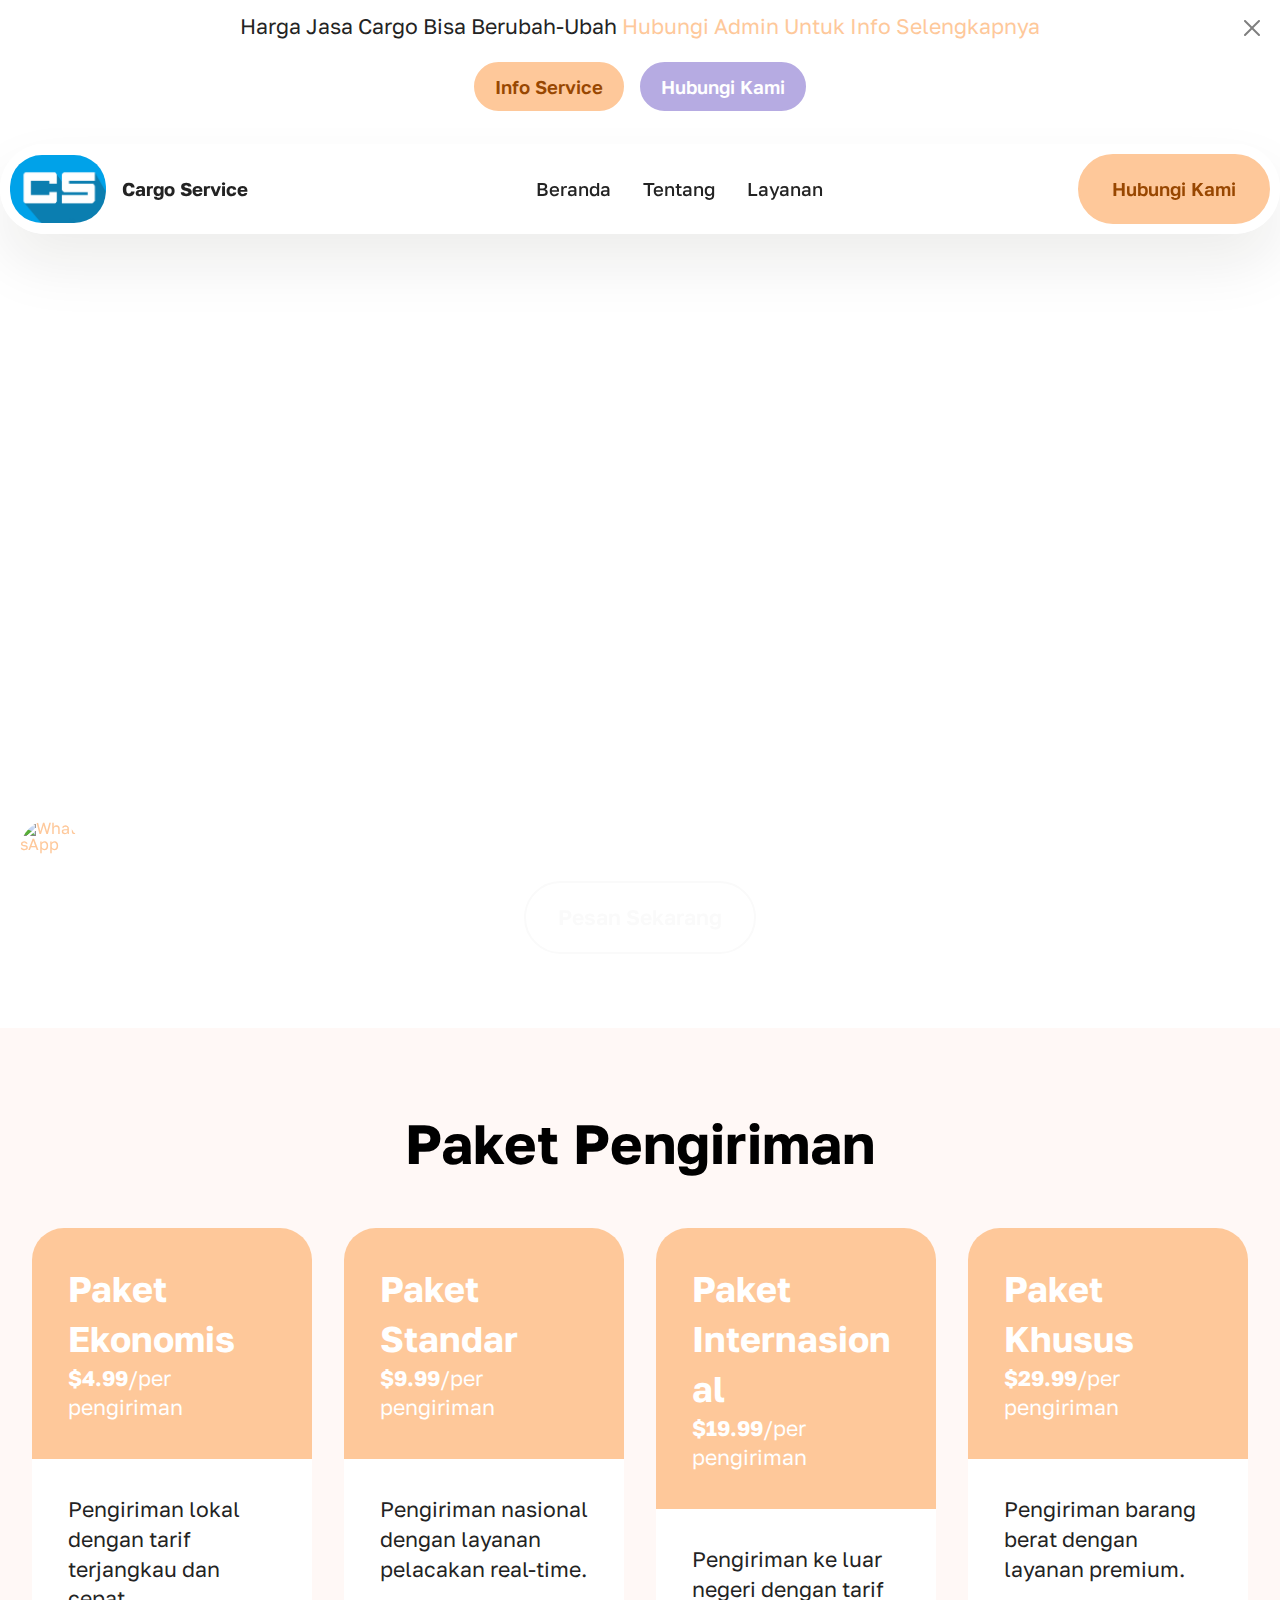
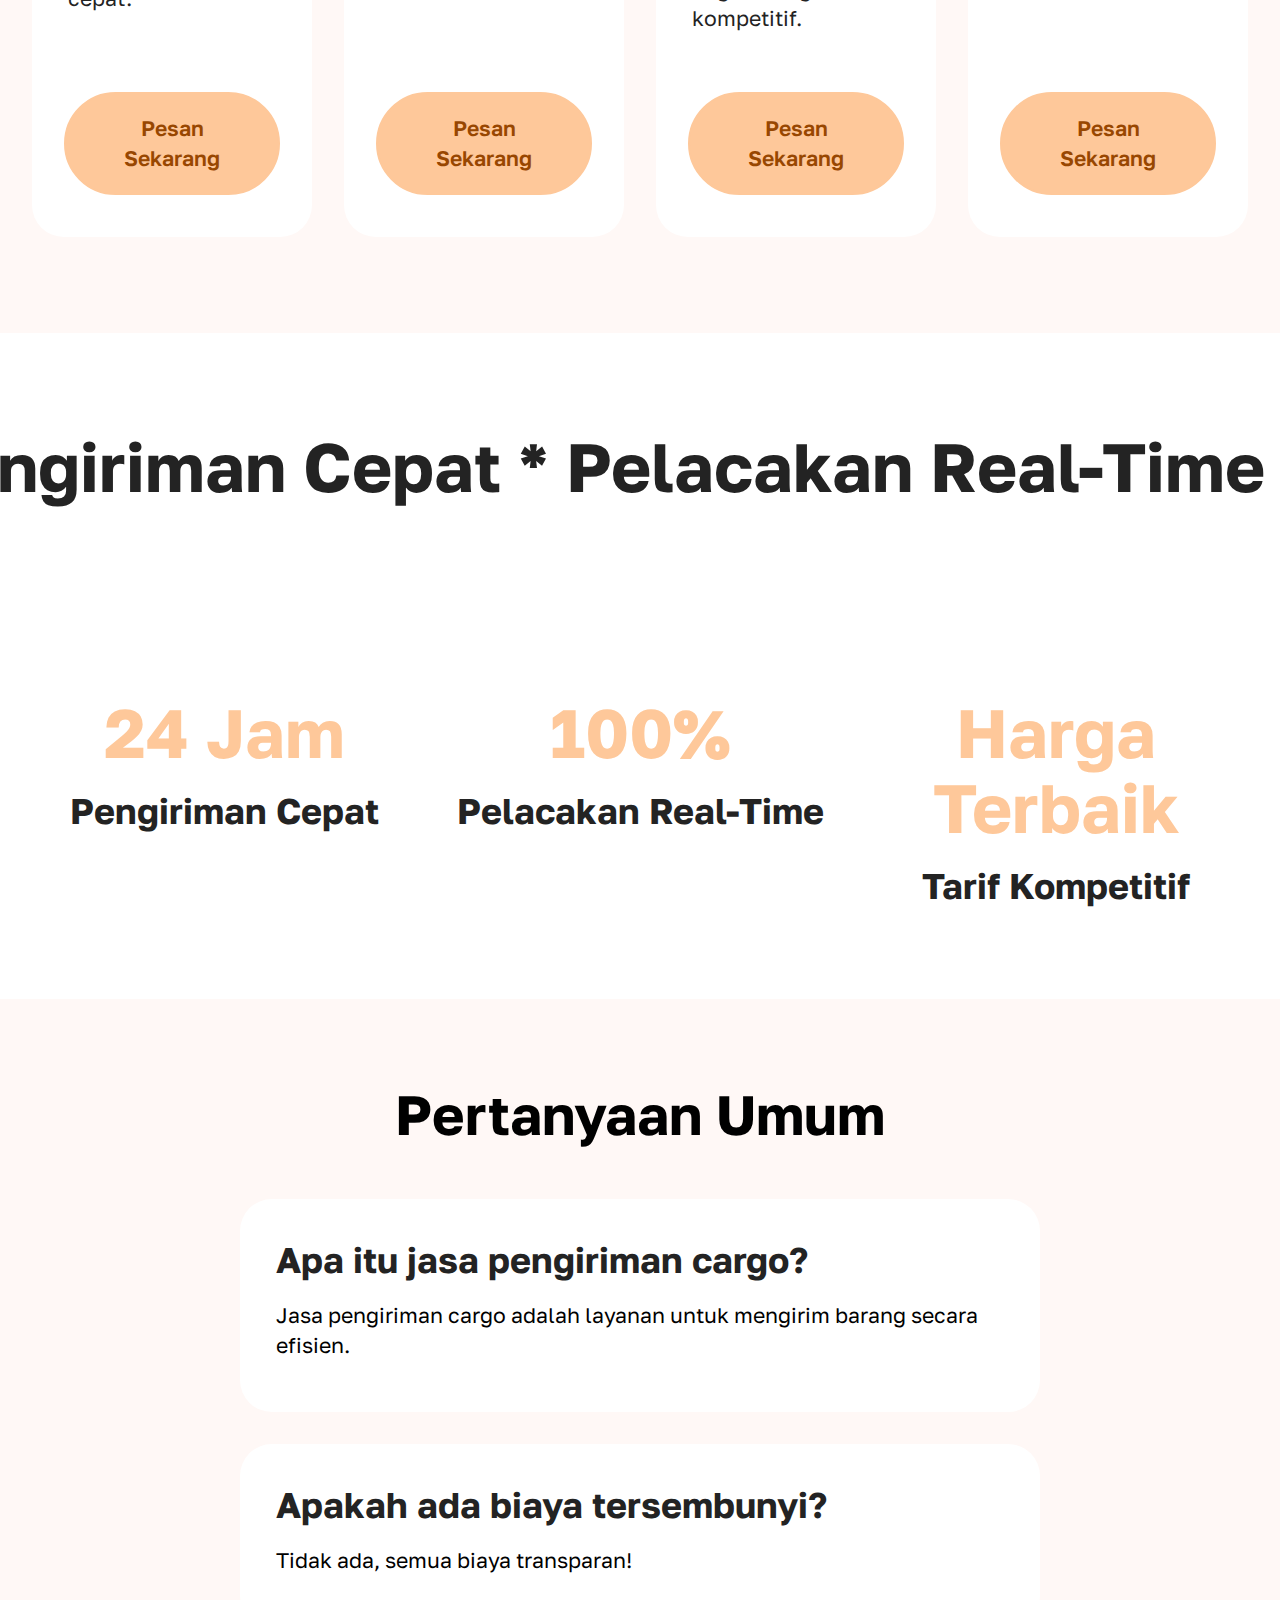
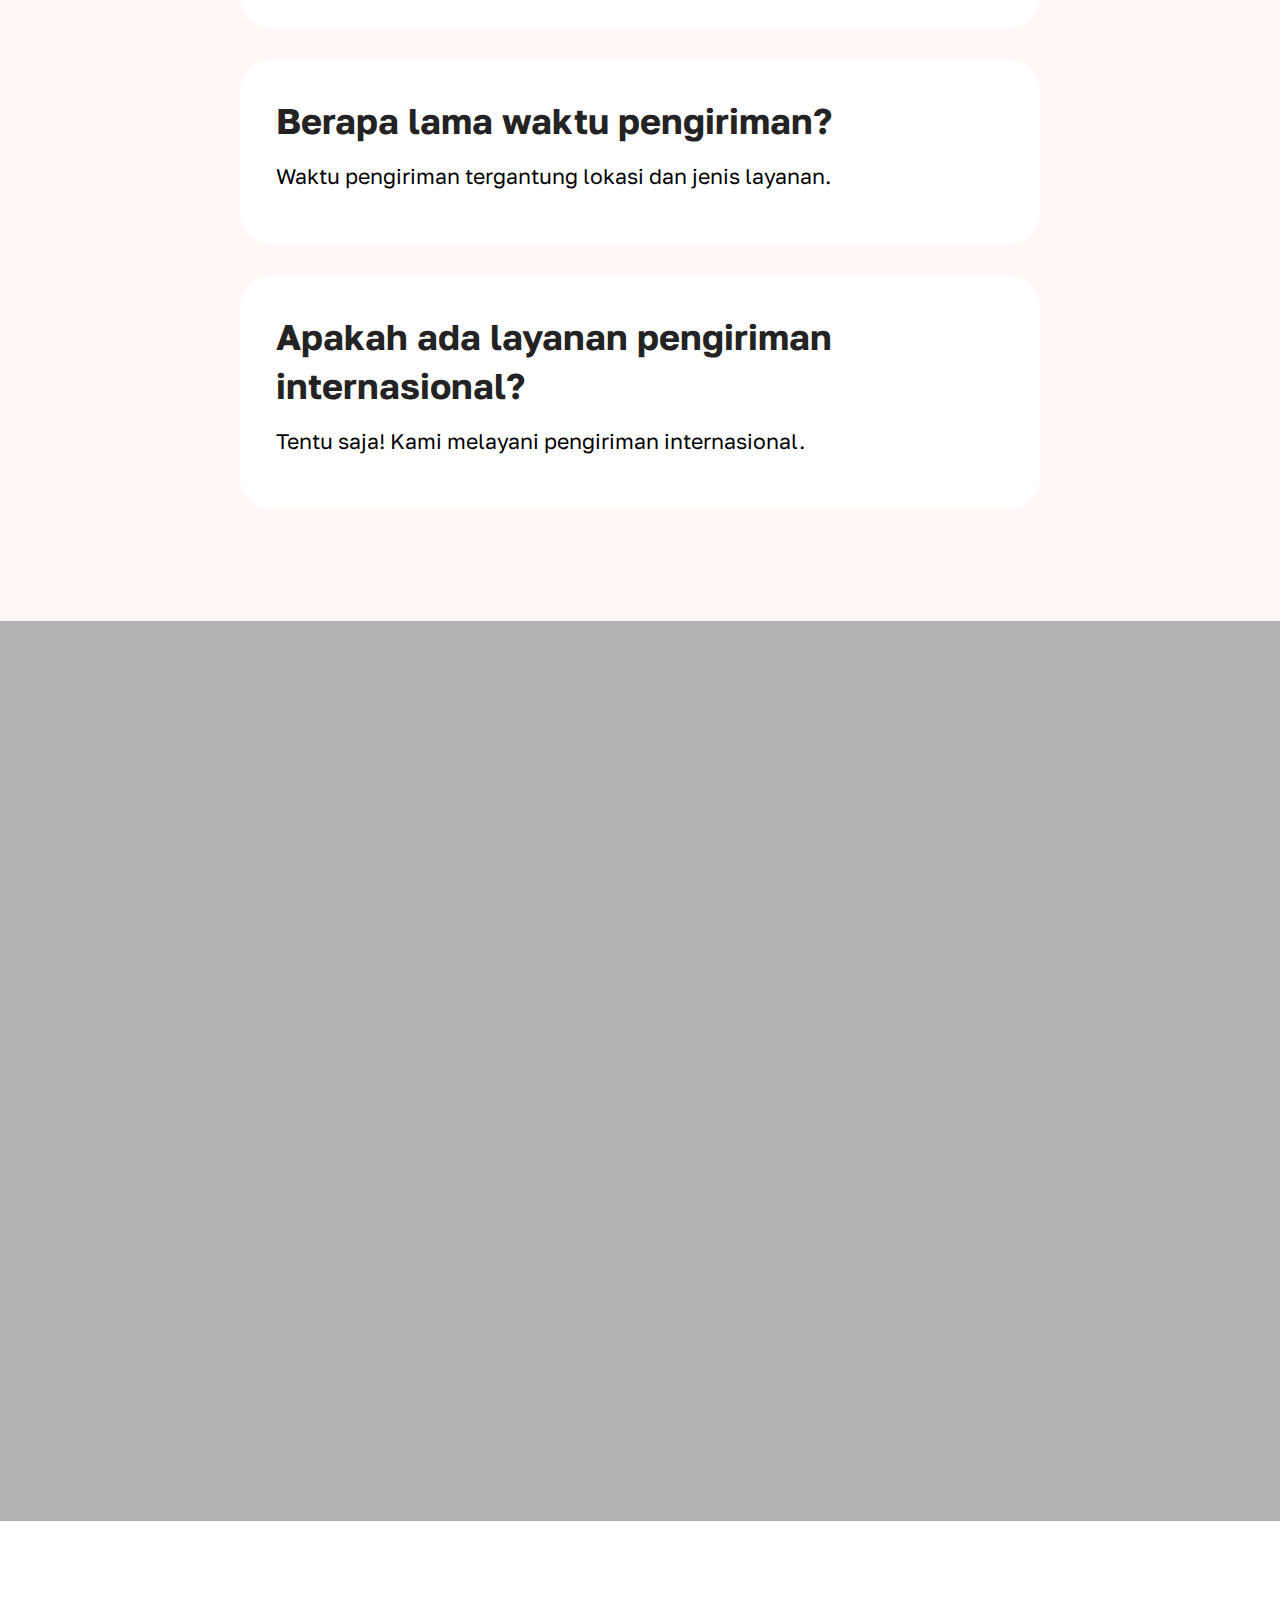
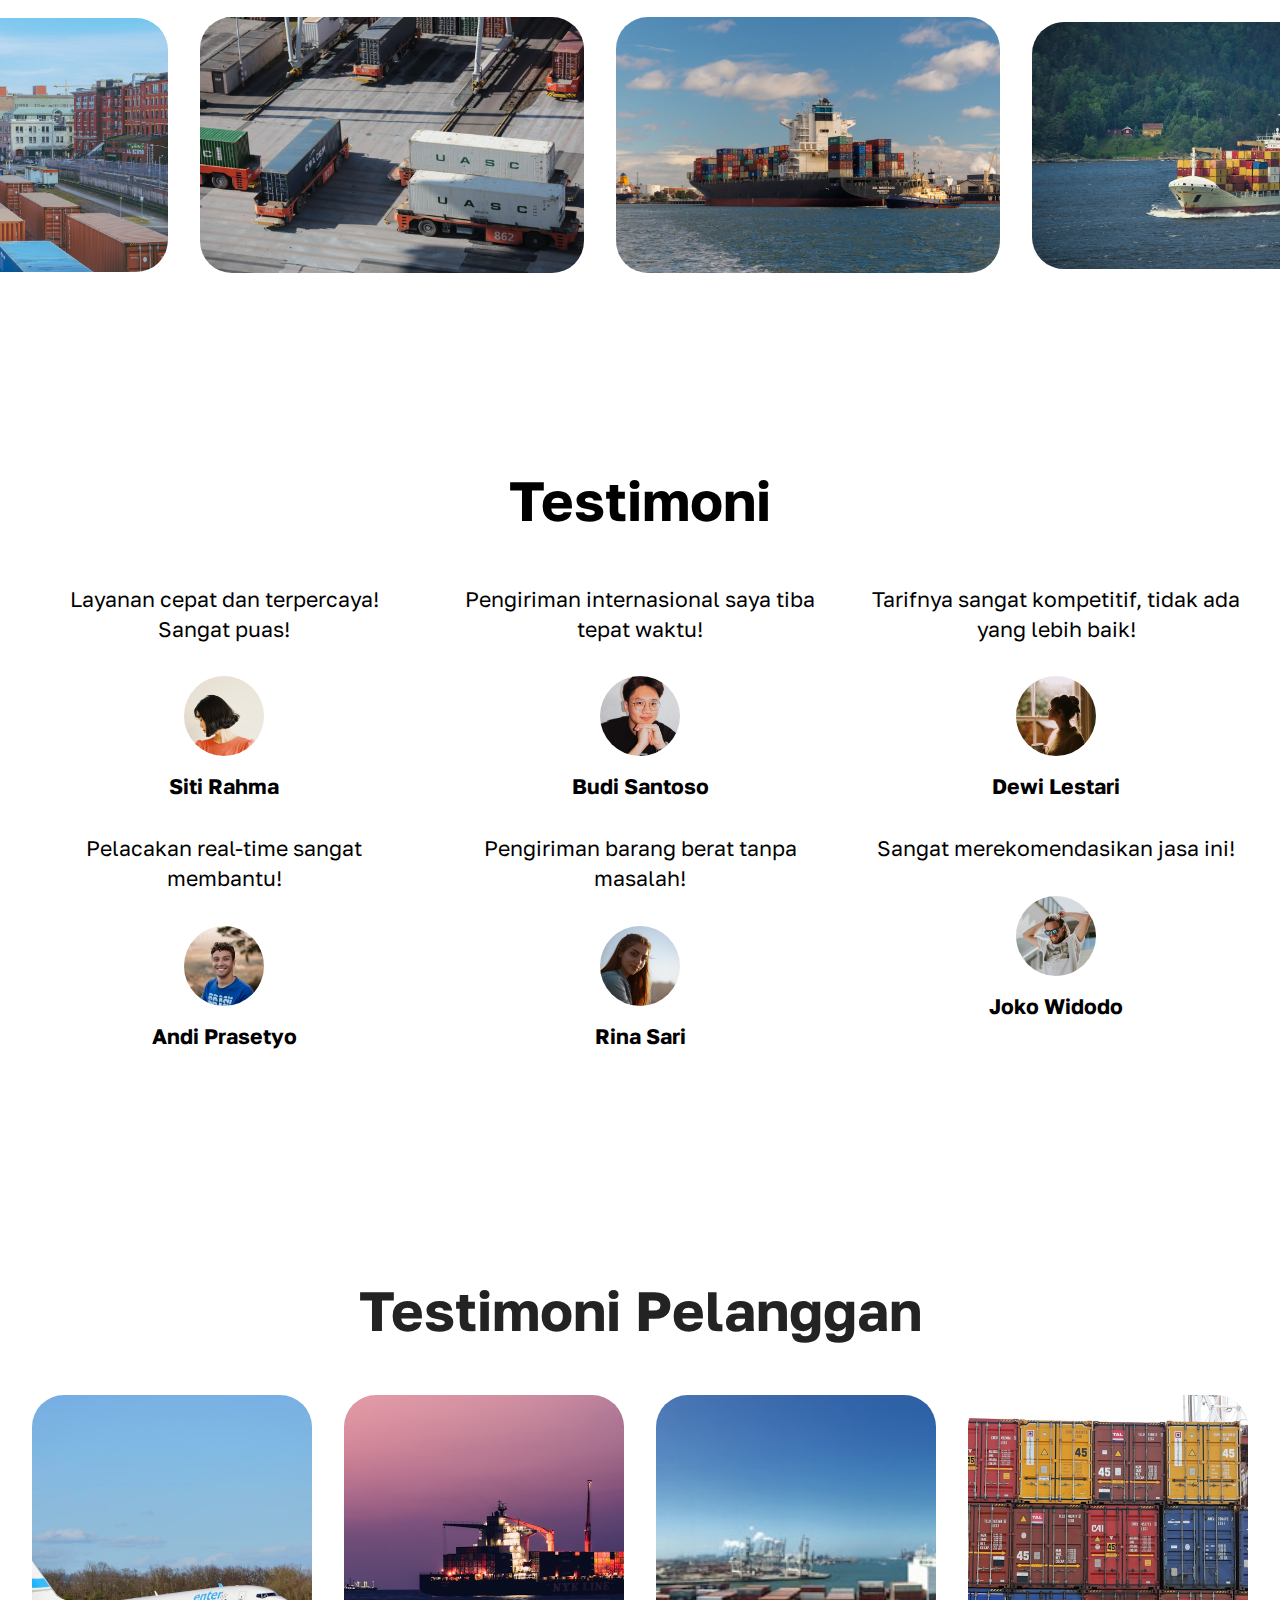
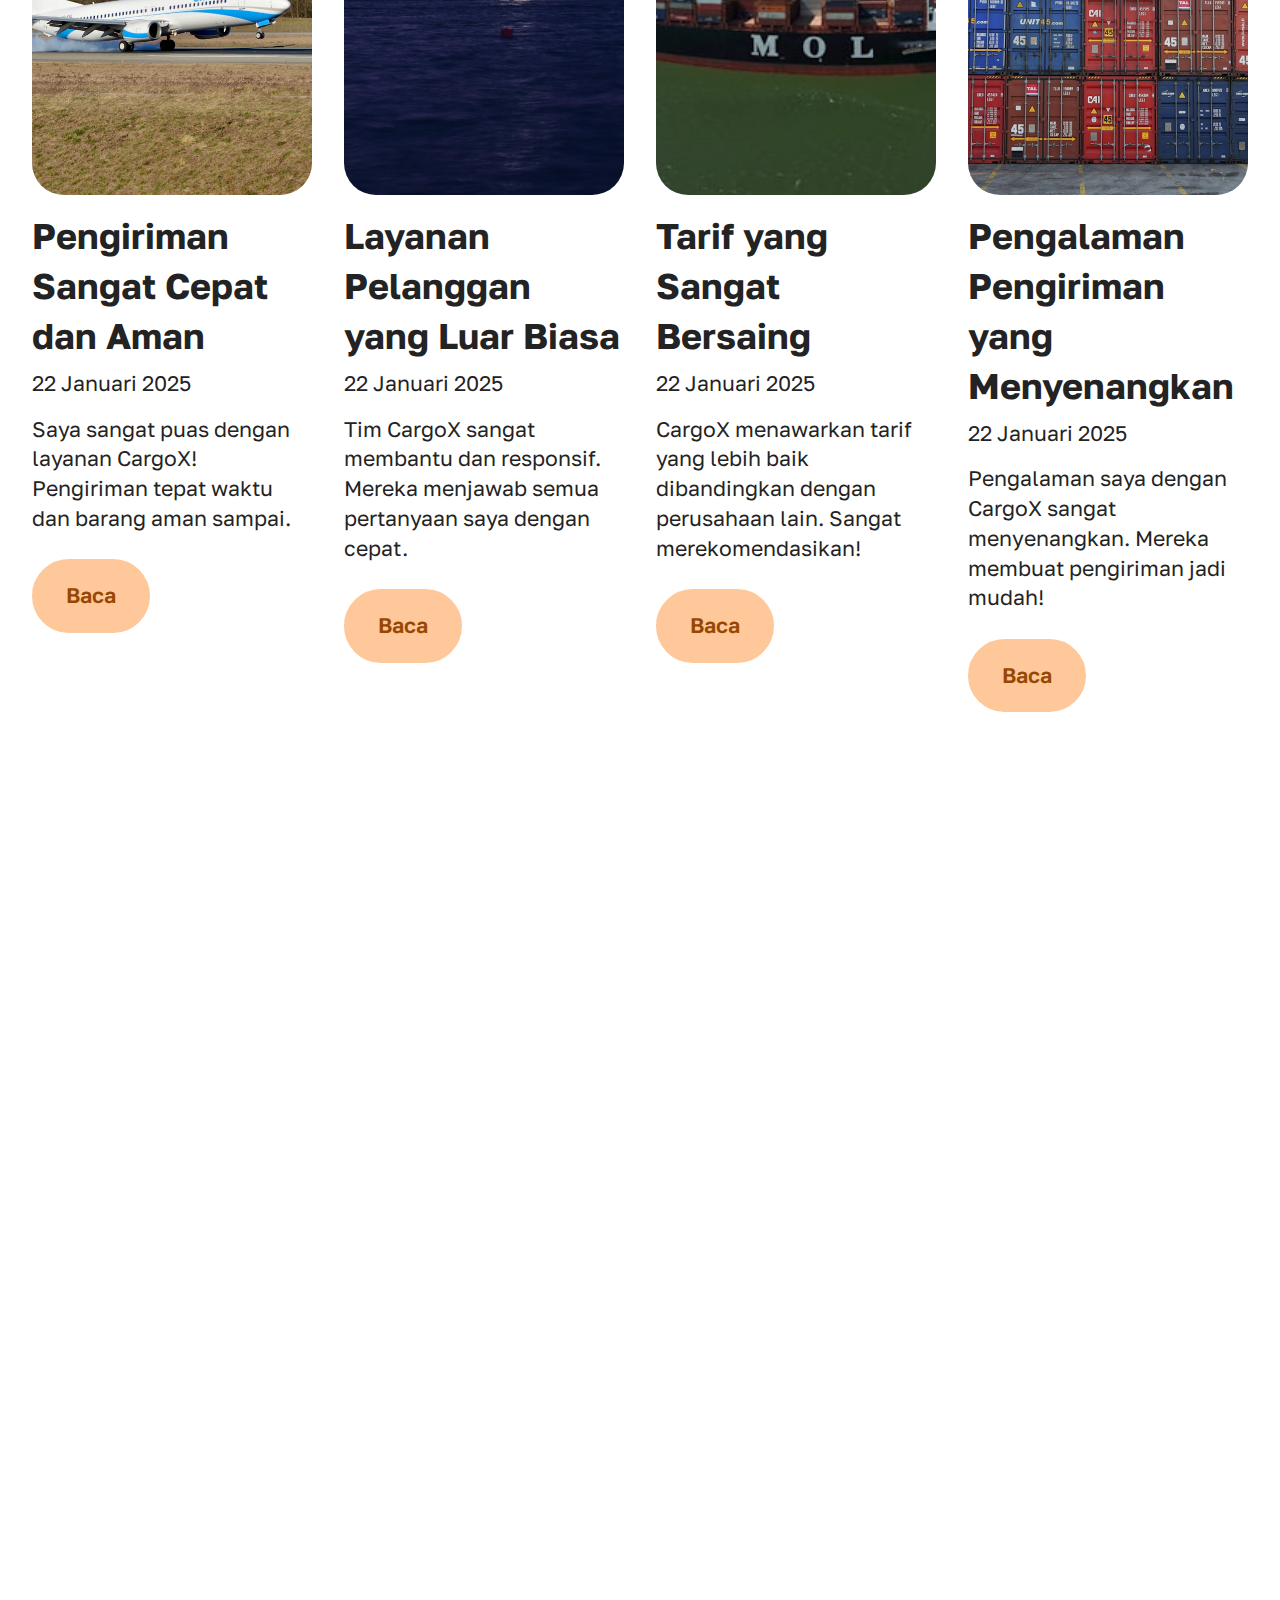
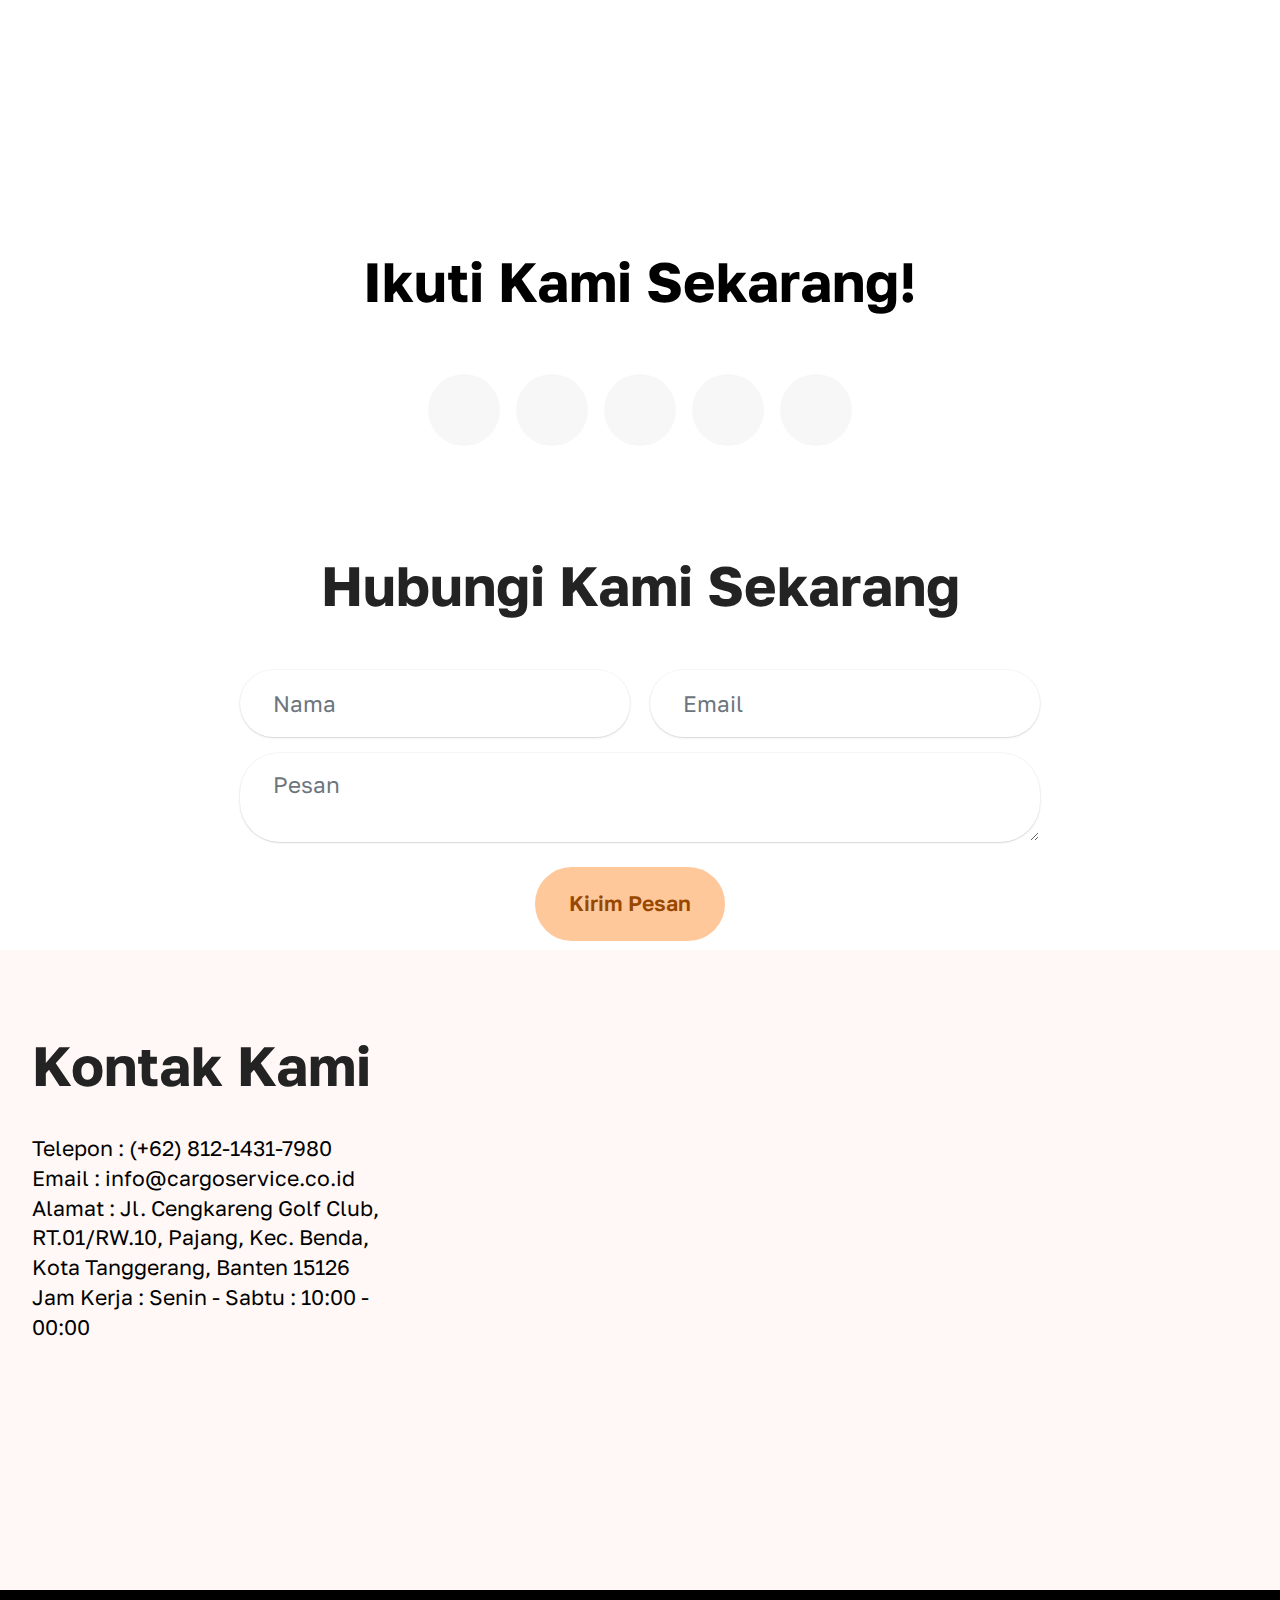
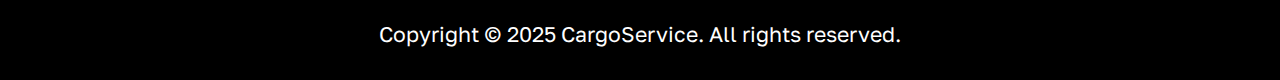
==== index.html @ cae27c3a "Update index.html" ====
<!DOCTYPE html>
<html >
<head>
  <!-- Meta Tags -->
<meta charset="UTF-8">
<meta name="viewport" content="width=device-width, initial-scale=1.0">
<meta name="title" content="Cargo Service - Layanan Kargo Terpercaya untuk Pengiriman Cepat dan Aman">
<meta name="description" content="Kami menyediakan layanan pengiriman kargo cepat, aman, dan terpercaya untuk kebutuhan bisnis dan personal Anda. Dengan jangkauan luas dan harga kompetitif, kami adalah solusi terbaik untuk logistik Anda. Hubungi kami sekarang!">
<meta name="keywords" content="layanan kargo, pengiriman barang, cargo service, jasa logistik, pengiriman cepat, cargo murah, cargo terpercaya">
<meta name="author" content="CargoXService">
<meta name="robots" content="index, follow">
<meta name="language" content="id">
<meta name="geo.region" content="ID">
<meta name="geo.placename" content="Indonesia">
<meta name="geo.position" content="-6.1751;106.8650">
<meta name="ICBM" content="-6.1751, 106.8650">

<!-- Open Graph Tags for Social Media -->
<meta property="og:type" content="website">
<meta property="og:title" content="Cargo Service - Layanan Kargo Terpercaya untuk Pengiriman Cepat dan Aman">
<meta property="og:description" content="Kami menyediakan layanan pengiriman kargo cepat, aman, dan terpercaya untuk kebutuhan bisnis dan personal Anda. Hubungi kami sekarang!">
<meta property="og:image" content="https://cargoservice.co.id/assets/images/photo-1554769944-3138b076c38a-h_m679vc5v.jpg">
<meta property="og:url" content="https://cargoservice.co.id">
<meta property="og:site_name" content="Cargo Service">

<!-- Twitter Card -->
<meta name="twitter:card" content="summary_large_image">
<meta name="twitter:title" content="Cargo Service - Layanan Kargo Terpercaya untuk Pengiriman Cepat dan Aman">
<meta name="twitter:description" content="Kami menyediakan layanan pengiriman kargo cepat, aman, dan terpercaya untuk kebutuhan bisnis dan personal Anda. Hubungi kami sekarang!">
<meta name="twitter:image" content="https://cargoservice.co.id/assets/images/photo-1554769944-3138b076c38a-h_m679vc5v.jpg">

<!-- Canonical URL -->
<link rel="canonical" href="https://cargoservice.co.id">

<!-- Favicon -->
<link rel="icon" href="https://cargoservice.co.id/assets/images/photo-1554769944-3138b076c38a-h_m679vc5v.jpg">
  <link rel="shortcut icon" href="assets/images/photo-1554769944-3138b076c38a-h_m679vc5v.jpg" type="image/x-icon">
  <link rel="stylesheet" href="assets/web/assets/mobirise-icons2/mobirise2.css">
  <link rel="stylesheet" href="assets/bootstrap/css/bootstrap.min.css">
  <link rel="stylesheet" href="assets/bootstrap/css/bootstrap-grid.min.css">
  <link rel="stylesheet" href="assets/bootstrap/css/bootstrap-reboot.min.css">
  <link rel="stylesheet" href="assets/parallax/jarallax.css">
  <link rel="stylesheet" href="assets/dropdown/css/style.css">
  <link rel="stylesheet" href="assets/smart-cart/minicart-theme.css">
  <link rel="stylesheet" href="https://r.mobirisesite.com/1122192/assets/socicon/css/styles.css">
  <link rel="stylesheet" href="assets/theme/css/style.css">
  <link rel="stylesheet" href="assets/recaptcha.css">
  <link rel="preload" href="https://fonts.googleapis.com/css2?family=Golos+Text:wght@400;700&display=swap&display=swap" as="style" onload="this.onload=null;this.rel='stylesheet'">
  <noscript><link rel="stylesheet" href="https://fonts.googleapis.com/css2?family=Golos+Text:wght@400;700&display=swap&display=swap"></noscript>
  <link rel="stylesheet" href="assets/css/mbr-additional.css" type="text/css">
<style>
    .whatsapp-icon {
        position: fixed;
        bottom: 20px; /* Jarak dari bawah */
        left: 20px; /* Jarak dari kiri */
        z-index: 1000; /* Agar ikon tetap di atas elemen lain */
        animation: fadeIn 0.5s ease-in-out; /* Efek muncul saat halaman dimuat */
    }

    .whatsapp-icon img {
        width: 60px; /* Ukuran ikon */
        height: 60px; /* Ukuran ikon */
        transition: transform 0.3s ease-in-out; /* Transisi untuk efek hover */
    }

    .whatsapp-icon img:hover {
        transform: scale(1.2); /* Membesar saat di-hover */
        animation: pulse 1s infinite; /* Efek berdenyut */
    }

    /* Efek muncul */
    @keyframes fadeIn {
        from {
            opacity: 0;
            transform: translateY(20px);
        }
        to {
            opacity: 1;
            transform: translateY(0);
        }
    }

    /* Efek berdenyut */
    @keyframes pulse {
        0% {
            transform: scale(1.2);
        }
        50% {
            transform: scale(1.3);
        }
        100% {
            transform: scale(1.2);
        }
    }
.navbar-fixed-top {
  top: auto;
}
#mobirisePromo.container-banner {
  height: 8rem;
  opacity: 1;
  -webkit-animation: 16s linear animationHeight;
  -moz-animation: 16s linear animationHeight;
    -o-animation: 16s linear animationHeight;
       animation: 16s linear animationHeight;
       transition: all  0.5s;
}
#mobirisePromo.container-banner.container-banner-closing {
  pointer-events: none;
  height: 0;
  opacity: 0;
  -webkit-animation: 0.5s linear animationClosing;
  -moz-animation:  0.5s linear animationClosing;
    -o-animation:  0.5s linear animationClosing;
       animation:  0.5s linear animationClosing;
}
#mobirisePromo .banner {
  min-height: 8rem;
  position:fixed;
  top: 0;
  left: 0;
  right: 0;
  background: #fff;
  padding: 10px;
  opacity:1;
  -webkit-animation: 16s linear animationBanner;
  -moz-animation: 16s linear animationBanner;
    -o-animation: 16s linear animationBanner;
       animation: 16s linear animationBanner;
  z-index: 1031;
  display: flex;
  flex-direction: column;
  justify-content: center;
}
#mobirisePromo .banner p {
  overflow: hidden;
  display: -webkit-box;
  -webkit-line-clamp: 4;
  -webkit-box-orient: vertical;
  animation: none;
  visibility: visible;
}
#mobirisePromo .buy-license {
  text-decoration: underline;
}
#mobirisePromo .banner .btn {
  margin: 0.3rem 0.5rem;
  animation: none;
  visibility: visible;
}
.navbar.opened {
    z-index: 1032;
}
@-webkit-keyframes animationBanner { 0% { opacity: 0; top: -8rem; } 94% { opacity: 0; top: -8rem; } 100% { opacity: 1; top: 0; } }
@-moz-keyframes animationBanner { 0% { opacity: 0; top: -8rem; } 94% { opacity: 0; top: -8rem; } 100% { opacity: 1; top: 0; } }
@-o-keyframes animationBanner { 0% { opacity: 0; top: -8rem; } 94% { opacity: 0; top: -8rem; } 100% { opacity: 1; top: 0; } }
   @keyframes animationBanner { 0% { opacity: 0; top: -8rem; } 94% { opacity: 0; top: -8rem; } 100% { opacity: 1; top: 0; } }
@-webkit-keyframes animationHeight { 0% { height: 0; } 94% { height: 0; } 100% { height: 8rem; } }
@-moz-keyframes animationHeight { 0% { height: 0; } 94% { height: 0; } 100% { height: 8rem; } }
@-o-keyframes animationHeight { 0% { height: 0; } 94% { height: 0; } 100% { height: 8rem; } }
   @keyframes animationHeight { 0% { height: 0; } 94% { height: 0; } 100% { height: 8rem; } }

@-webkit-keyframes animationClosing { 0% { height: 8rem; opacity: 1; } 30% { height: 8rem; opacity: 0.5;} 100% { height: 0; opacity: 0;} }
@-moz-keyframes animationClosing { 0% { height: 8rem; opacity: 1; } 30% { height: 8rem; opacity: 0.5;} 100% { height: 0; opacity: 0;} }
@-o-keyframes animationClosing { 0% { height: 8rem; opacity: 1; } 30% { height: 8rem; opacity: 0.5;} 100% { height: 0; opacity: 0;} }
@keyframes animationClosing { 0% { height: 8rem; opacity: 1; } 30% { height: 8rem; opacity: 0.5;} 100% { height: 0; opacity: 0;} }

@media(max-width: 767px) {
  #mobirisePromo.container-banner {
    height: 12rem;
  }
  #mobirisePromo .banner {
    min-height: 12rem;
  }
  @-webkit-keyframes animationBanner { 0% { opacity: 0; top: -12rem; } 94% { opacity: 0; top: -12rem; } 100% { opacity: 1; top: 0; } }
  @-moz-keyframes animationBanner { 0% { opacity: 0; top: -12rem; } 94% { opacity: 0; top: -12rem; } 100% { opacity: 1; top: 0; } }
  @-o-keyframes animationBanner { 0% { opacity: 0; top: -12rem; } 94% { opacity: 0; top: -12rem; } 100% { opacity: 1; top: 0; } }
    @keyframes animationBanner { 0% { opacity: 0; top: -12rem; } 94% { opacity: 0; top: -12rem; } 100% { opacity: 1; top: 0; } }
  @-webkit-keyframes animationHeight { 0% { height: 0; } 94% { height: 0; } 100% { height: 12rem; } }
  @-moz-keyframes animationHeight { 0% { height: 0; } 94% { height: 0; } 100% { height: 12rem; } }
  @-o-keyframes animationHeight { 0% { height: 0; } 94% { height: 0; } 100% { height: 12rem; } }
    @keyframes animationHeight { 0% { height: 0; } 94% { height: 0; } 100% { height: 12rem; } }

  @-webkit-keyframes animationClosing { 0% { height: 12rem; opacity: 1; } 30% { height: 12rem; opacity: 0.5;} 100% { height: 0; opacity: 0;} }
  @-moz-keyframes animationClosing { 0% { height: 12rem; opacity: 1; } 30% { height: 12rem; opacity: 0.5;} 100% { height: 0; opacity: 0;} }
  @-o-keyframes animationClosing { 0% { height: 12rem; opacity: 1; } 30% { height: 12rem; opacity: 0.5;} 100% { height: 0; opacity: 0;} }
  @keyframes animationClosing { 0% { height: 12rem; opacity: 1; } 30% { height: 12rem; opacity: 0.5;} 100% { height: 0; opacity: 0;} }
}
</style>
</head>
<body>
    <div class="container-banner" id="mobirisePromo">
  <div class="banner align-center">
    <button type="button" onclick="document.getElementById('mobirisePromo').classList.add('container-banner-closing')" class="btn-close" aria-label="Close" style="position: fixed;top: 16px;right: 16px;"></button>
    <p class="mbr-text mbr-fonts-style display-7">Harga Jasa Cargo Bisa Berubah-Ubah <a href="https://wa.me/6281214317980?text=Halo+Saya+Mau+Jasa+Cargonya.+Mohon+Minta+Info+Selengkapnya" class="">Hubungi Admin Untuk Info Selengkapnya</a></p>
    <div class="mbr-section-btn">
      <a class="btn btn-sm btn-primary display-4" href="https://wa.me/6281214317980?text=Halo+Saya+Mau+Jasa+Cargonya.+Mohon+Minta+Info+Selengkapnya">Info Service</a>
      <a class="btn btn-sm btn-secondary display-4" href="https://wa.me/6281214317980?text=Halo+Saya+Mau+Jasa+Cargonya.+Mohon+Minta+Info+Selengkapnya">Hubungi Kami</a>
    </div>
  </div>
</div>
  <!-- Ikon WhatsApp -->
<div class="whatsapp-icon">
    <a href="https://wa.me/6281214317980?text=Halo+Saya+Mau+Jasa+Cargonya.+Mohon+Minta+Info+Selengkapnya" target="_blank">
        <img src="https://upload.wikimedia.org/wikipedia/commons/6/6b/WhatsApp.svg" alt="WhatsApp">
    </a>
</div>
  <section data-bs-version="5.1" class="menu menu2 cid-uAzsrboOV0" once="menu" id="menu-5-uAzsrboOV0">
	
	<nav class="navbar navbar-dropdown navbar-fixed-top navbar-expand-lg">
		<div class="container">
			<div class="navbar-brand">
				<span class="navbar-logo">
					<a href="#">
						<img src="assets/images/photo-1554769944-3138b076c38a-h_m679vc5v.jpg" alt="" style="height: 4.3rem;">
					</a>
				</span>
				<span class="navbar-caption-wrap"><a class="navbar-caption text-black display-4" href="#">Cargo Service</a></span>
			</div>
			<button class="navbar-toggler" type="button" data-toggle="collapse" data-bs-toggle="collapse" data-target="#navbarSupportedContent" data-bs-target="#navbarSupportedContent" aria-controls="navbarNavAltMarkup" aria-expanded="false" aria-label="Toggle navigation">
				<div class="hamburger">
					<span></span>
					<span></span>
					<span></span>
					<span></span>
				</div>
			</button>
			<div class="collapse navbar-collapse" id="navbarSupportedContent">
				<ul class="navbar-nav nav-dropdown" data-app-modern-menu="true">
					<li class="nav-item">
						<a class="nav-link link text-black display-4" href="#">Beranda</a>
					</li>
					<li class="nav-item">
						<a class="nav-link link text-black display-4" href="#" aria-expanded="false">Tentang</a>
					</li>
					<li class="nav-item">
						<a class="nav-link link text-black display-4" href="#">Layanan</a>
					</li>
				</ul>
				
				<div class="navbar-buttons mbr-section-btn">
					<a class="btn btn-primary display-4" href="https://wa.me/6281214317980?text=Halo+Saya+Mau+Jasa+Cargonya.+Mohon+Minta+Info+Selengkapnya">Hubungi Kami</a>
				</div>
			</div>
		</div>
	</nav>
</section>

<section data-bs-version="5.1" class="header16 cid-uAzsrbqx14 mbr-fullscreen mbr-parallax-background" id="hero-17-uAzsrbqx14">
  
  <div class="container-fluid">
    <div class="row">
      <div class="content-wrap col-12 col-md-12">
        <h1 class="mbr-section-title mbr-fonts-style mbr-white mb-4 display-1">
          <strong>Cargo Service</strong></h1>
        
        <p class="mbr-fonts-style mbr-text mbr-white mb-4 display-7">Kami menghadirkan layanan pengiriman yang cepat, aman, dan terpercaya, memastikan barang Anda tiba tepat waktu dengan harga terbaik di seluruh wilayah lokal dan internasional.</p>
        <div class="mbr-section-btn">
          <a class="btn btn-white-outline display-7" href="https://wa.me/6281214317980?text=Halo+Saya+Mau+Jasa+Cargonya.+Mohon+Minta+Info+Selengkapnya">Pesan Sekarang</a>
        </div>
      </div>
    </div>
  </div>
</section>

<section data-bs-version="5.1" class="pricing1 cid-uAzsrbqNm2" id="pricing-cards-1-uAzsrbqNm2">
    
    <div class="container-fluid">
        <div class="row justify-content-center">
            <div class="col-12 content-head">
                <div class="mbr-section-head mb-5">
                    <h4 class="mbr-section-title mbr-fonts-style align-center mb-0 display-2">
                        <strong>Paket Pengiriman</strong>
                    </h4>
                    
                </div>
            </div>
        </div>
        <div class="row">
            <div class="item features-without-image col-12 col-md-6 col-lg-3 item-mb active">
                <div class="item-wrapper">
                    <div class="item-head">
                        <h5 class="item-title mbr-fonts-style mb-0 display-5">
                            <strong>Paket Ekonomis</strong>
                        </h5>
                        <h6 class="item-subtitle mbr-fonts-style mt-0 mb-0 display-7">
                            <strong>$4.99</strong>/per pengiriman
                        </h6>
                    </div>
                    <div class="item-content">
                        <p class="mbr-text mbr-fonts-style display-7">Pengiriman lokal dengan tarif terjangkau dan cepat.</p>
                    </div>
                    <div class="mbr-section-btn item-footer">
                        <a href="https://wa.me/6281214317980?text=Halo+Saya+Mau+Jasa+Cargonya.+Mohon+Minta+Info+Selengkapnya" class="btn item-btn btn-primary display-7">Pesan Sekarang</a>
                    </div>
                </div>
            </div>
            <div class="item features-without-image col-12 col-md-6 col-lg-3 item-mb">
                <div class="item-wrapper">
                    <div class="item-head">
                        <h5 class="item-title mbr-fonts-style mb-0 display-5">
                            <strong>Paket Standar</strong>
                        </h5>
                        <h6 class="item-subtitle mbr-fonts-style mt-0 mb-0 display-7">
                            <strong>$9.99</strong>/per pengiriman
                        </h6>
                    </div>
                    <div class="item-content">
                        <p class="mbr-text mbr-fonts-style display-7">Pengiriman nasional dengan layanan pelacakan real-time.</p>
                    </div>
                    <div class="mbr-section-btn item-footer">
                        <a href="https://wa.me/6281214317980?text=Halo+Saya+Mau+Jasa+Cargonya.+Mohon+Minta+Info+Selengkapnya" class="btn item-btn btn-primary display-7">Pesan Sekarang</a>
                    </div>
                </div>
            </div>

            <div class="item features-without-image col-12 col-md-6 col-lg-3 item-mb">
                <div class="item-wrapper">
                    <div class="item-head">
                        <h5 class="item-title mbr-fonts-style mb-0 display-5">
                            <strong>Paket Internasional</strong>
                        </h5>
                        <h6 class="item-subtitle mbr-fonts-style mt-0 mb-0 display-7">
                            <strong>$19.99</strong>/per pengiriman
                        </h6>
                    </div>
                    <div class="item-content">
                        <p class="mbr-text mbr-fonts-style display-7">Pengiriman ke luar negeri dengan tarif kompetitif.</p>
                    </div>
                    <div class="mbr-section-btn item-footer">
                        <a href="https://wa.me/6281214317980?text=Halo+Saya+Mau+Jasa+Cargonya.+Mohon+Minta+Info+Selengkapnya" class="btn item-btn btn-primary display-7">Pesan Sekarang</a>
                    </div>
                </div>
            </div>

            <div class="item features-without-image col-12 col-md-6 col-lg-3 item-mb">
                <div class="item-wrapper">
                    <div class="item-head">
                        <h5 class="item-title mbr-fonts-style mb-0 display-5">
                            <strong>Paket Khusus</strong>
                        </h5>
                        <h6 class="item-subtitle mbr-fonts-style mt-0 mb-0 display-7">
                            <strong>$29.99</strong>/per pengiriman
                        </h6>
                    </div>
                    <div class="item-content">
                        <p class="mbr-text mbr-fonts-style display-7">Pengiriman barang berat dengan layanan premium.</p>
                    </div>
                    <div class="mbr-section-btn item-footer">
                        <a href="https://wa.me/6281214317980?text=Halo+Saya+Mau+Jasa+Cargonya.+Mohon+Minta+Info+Selengkapnya" class="btn item-btn btn-primary display-7">Pesan Sekarang</a>
                    </div>
                </div>
            </div>
        </div>
    </div>
</section>

<section data-bs-version="5.1" class="gallery10 cid-uAzsrbrysL" id="features-61-uAzsrbrysL">

  <div class="container-fluid">

      <div class="loop-container">
        <div class="item display-1" data-linewords="Pengiriman Cepat * Pelacakan Real-Time * Tarif Kompetitif * Layanan Terpercaya * Dukungan 24/7 * Pengalaman Profesional *" data-direction="-1" data-speed="0.05">☁️ Best offers ☁️ Free delivery ☁️ Perfect design ☁️ Comfort ☁️ Support 24/7 ☁️ Vibes</div>

        <div class="item display-1" data-linewords="Pengiriman Cepat * Pelacakan Real-Time * Tarif Kompetitif * Layanan Terpercaya * Dukungan 24/7 * Pengalaman Profesional *" data-direction="-1" data-speed="0.05">☁️ Best offers ☁️ Free delivery ☁️ Perfect design ☁️ Comfort ☁️ Support 24/7 ☁️ Vibes</div>
      </div>
    
  </div>
</section>

<section data-bs-version="5.1" class="features023 cid-uAzsrbsasp" id="metrics-1-uAzsrbsasp">
    
    <div class="container">
        
        <div class="row content-row justify-content-center">
            <div class="item features-without-image col-12 col-md-6 col-lg-4 item-mb">
                <div class="item-wrapper">
                    <div class="title mb-2 mb-md-3">
                        <span class="num mbr-fonts-style display-1">
                            <strong>24 Jam</strong></span>
                    </div>
                    <h4 class="card-title mbr-fonts-style display-5">
                        <strong>Pengiriman Cepat</strong>
                    </h4>
                    
                </div>
            </div>
            <div class="item features-without-image col-12 col-md-6 col-lg-4 item-mb">
                <div class="item-wrapper">
                    <div class="title mb-2 mb-md-3">
                        <span class="num mbr-fonts-style display-1">
                            <strong>100%</strong></span>
                    </div>
                    <h4 class="card-title mbr-fonts-style display-5">
                        <strong>Pelacakan Real-Time</strong>
                    </h4>
                    
                </div>
            </div>
            <div class="item features-without-image col-12 col-md-6 col-lg-4 item-mb">
                <div class="item-wrapper">
                    <div class="title mb-2 mb-md-3">
                        <span class="num mbr-fonts-style display-1">
                            <strong>Harga Terbaik</strong></span>
                    </div>
                    <h4 class="card-title mbr-fonts-style display-5">
                        <strong>Tarif Kompetitif</strong>
                    </h4>
                    
                </div>
            </div>
        </div>
    </div>
</section>

<section data-bs-version="5.1" class="list05 cid-uAzsrbsggu" id="faq-3-uAzsrbsggu">
    
    <div class="container">
        <div class="col-12 mb-5 content-head">
            <h3 class="mbr-section-title mbr-fonts-style align-center mb-0 display-2">
                <strong>Pertanyaan Umum</strong>
            </h3>
            
        </div>
        <div class="row justify-content-center ">
            <div class="col-12 col-lg-8">
                <div class="item features-without-image col-12 active">
                    <div class="item-wrapper">
                        <h5 class="mbr-card-title mbr-fonts-style mt-0 mb-3 display-5">
                            <strong>Apa itu jasa pengiriman cargo?</strong></h5>
                        <p class="mbr-text mbr-fonts-style mt-0 mb-3 display-7">Jasa pengiriman cargo adalah layanan untuk mengirim barang secara efisien.</p>
                    </div>
                </div>
                
                <div class="item features-without-image col-12">
                    <div class="item-wrapper">
                        <h5 class="mbr-card-title mbr-fonts-style mt-0 mb-3 display-5">
                            <strong>Apakah ada biaya tersembunyi?</strong></h5>
                        <p class="mbr-text mbr-fonts-style mt-0 mb-3 display-7">Tidak ada, semua biaya transparan!</p>
                    </div>
                </div>
                <div class="item features-without-image col-12">
                  <div class="item-wrapper">
                      <h5 class="mbr-card-title mbr-fonts-style mt-0 mb-3 display-5">
                          <strong>Berapa lama waktu pengiriman?</strong></h5>
                      <p class="mbr-text mbr-fonts-style mt-0 mb-3 display-7">Waktu pengiriman tergantung lokasi dan jenis layanan.</p>
                  </div>
              </div>
              <div class="item features-without-image col-12">
                <div class="item-wrapper">
                    <h5 class="mbr-card-title mbr-fonts-style mt-0 mb-3 display-5">
                        <strong>Apakah ada layanan pengiriman internasional?</strong></h5>
                    <p class="mbr-text mbr-fonts-style mt-0 mb-3 display-7">Tentu saja! Kami melayani pengiriman internasional.</p>
                </div>
            </div>
            </div>
        </div>
    </div>
</section>

<section data-bs-version="5.1" class="header18 cid-uAzsrbsfve mbr-fullscreen" data-bg-video="https://www.youtube.com/embed/XCaMTttvlyg?autoplay=1&amp;loop=1&amp;playlist=XCaMTttvlyg&amp;t=20&amp;mute=1&amp;playsinline=1&amp;controls=0&amp;showinfo=0&amp;autohide=1&amp;allowfullscreen=true&amp;mode=transparent" id="video-5-uAzsrbsfve">

  <div class="mbr-overlay" style="opacity: 0.3; background-color: rgb(0, 0, 0);"></div>
  <div class="container-fluid">
    <div class="row">
    </div>
  </div>
</section>

<section data-bs-version="5.1" class="gallery07 cid-uAzsrbsYuG" id="gallery-14-uAzsrbsYuG">
  
  <div class="container-fluid gallery-wrapper">
    <div class="row justify-content-center">
      <div class="col-12 content-head">
        
      </div>
    </div>
    <div class="grid-container">
      <div class="grid-container-3 moving-left" style="transform: translate3d(-200px, 0px, 0px);">
        <div class="grid-item">
          <img src="assets/images/photo-1645402232449-d2c31c548b46.jpeg" alt="">
        </div>
        <div class="grid-item">
          <img src="assets/images/photo-1559297434-fae8a1916a79.jpeg" alt="">
        </div>
        <div class="grid-item">
          <img src="assets/images/photo-1617952739760-1dcae19a1d93.jpeg" alt="">
        </div>
        <div class="grid-item">
          <img src="assets/images/photo-1623486175858-81e03b95b677.jpeg" alt="">
        </div>
      </div>
    </div>
  </div>
</section>

<section data-bs-version="5.1" class="people05 cid-uAzsrbtFhQ" id="testimonials-5-uAzsrbtFhQ">
	
	<div class="container">
		<div class="row mb-5 justify-content-center">
			<div class="col-12 mb-0 content-head">
				<h3 class="mbr-section-title mbr-fonts-style align-center mb-0 display-2">
					<strong>Testimoni</strong>
				</h3>
				
			</div>
		</div>
		<div class="row">
			<div class="item features-without-image col-12 col-md-6 col-lg-4 active">
				<div class="item-wrapper">
					<div class="card-box align-left">
						<p class="card-text mbr-fonts-style display-7">Layanan cepat dan terpercaya! Sangat puas!</p>
						<div class="img-wrapper mt-4 mb-3">
							<img src="assets/images/photo-1525614686090-7a3108e3758e.jpeg" alt="" data-slide-to="0" data-bs-slide-to="0">
						</div>
						<h5 class="card-title mbr-fonts-style display-7">
							<strong>Siti Rahma</strong>
						</h5>
					</div>
				</div>
			</div>
			<div class="item features-without-image col-12 col-md-6 col-lg-4">
				<div class="item-wrapper">
					<div class="card-box align-left">
						<p class="card-text mbr-fonts-style display-7">Pengiriman internasional saya tiba tepat waktu!</p>
						<div class="img-wrapper mt-4 mb-3">
							<img src="assets/images/photo-1694026307715-0d3709e69adf.jpeg" data-slide-to="1" data-bs-slide-to="1" alt="">
						</div>
						<h5 class="card-title mbr-fonts-style display-7">
							<strong>Budi Santoso</strong>
						</h5>
					</div>
				</div>
			</div>
			<div class="item features-without-image col-12 col-md-6 col-lg-4">
				<div class="item-wrapper">
					<div class="card-box align-left">
						<p class="card-text mbr-fonts-style display-7">Tarifnya sangat kompetitif, tidak ada yang lebih baik!</p>
						<div class="img-wrapper mt-4 mb-3">
							<img src="assets/images/photo-1545386673-7723f55e5490.jpeg" data-slide-to="2" data-bs-slide-to="2" alt="">
						</div>
						<h5 class="card-title mbr-fonts-style display-7">
							<strong>Dewi Lestari</strong>
						</h5>
					</div>
				</div>
			</div>
			<div class="item features-without-image col-12 col-md-6 col-lg-4">
				<div class="item-wrapper">
					<div class="card-box align-left">
						<p class="card-text mbr-fonts-style display-7">Pelacakan real-time sangat membantu!</p>
						<div class="img-wrapper mt-4 mb-3">
							<img src="assets/images/photo-1536548665027-b96d34a005ae.jpeg" data-slide-to="4" data-bs-slide-to="4" alt="">
						</div>
						<h5 class="card-title mbr-fonts-style display-7">
							<strong>Andi Prasetyo</strong>
						</h5>
					</div>
				</div>
			</div>
			<div class="item features-without-image col-12 col-md-6 col-lg-4">
				<div class="item-wrapper">
					<div class="card-box align-left">
						<p class="card-text mbr-fonts-style display-7">Pengiriman barang berat tanpa masalah!</p>
						<div class="img-wrapper mt-4 mb-3">
							<img src="assets/images/photo-1681075401974-907cc62a4373.jpeg" data-slide-to="6" data-bs-slide-to="6" alt="">
						</div>
						<h5 class="card-title mbr-fonts-style display-7">
							<strong>Rina Sari</strong>
						</h5>
					</div>
				</div>
			</div>
			<div class="item features-without-image col-12 col-md-6 col-lg-4">
				<div class="item-wrapper">
					<div class="card-box align-left">
						<p class="card-text mbr-fonts-style display-7">Sangat merekomendasikan jasa ini!</p>
						<div class="img-wrapper mt-4 mb-3">
							<img src="assets/images/photo-1489980721706-f487dab89c24.jpeg" data-slide-to="7" data-bs-slide-to="7" alt="">
						</div>
						<h5 class="card-title mbr-fonts-style display-7">
							<strong>Joko Widodo</strong>
						</h5>
					</div>
				</div>
			</div>
		</div>
	</div>
</section>

<section data-bs-version="5.1" class="features03 cid-uAzsrbtfAF" id="news-1-uAzsrbtfAF">
  
  <div class="container-fluid">
    <div class="row justify-content-center mb-5">
      <div class="col-12 content-head">
        <div class="mbr-section-head">
          <h4 class="mbr-section-title mbr-fonts-style align-center mb-0 display-2">
            <strong>Testimoni Pelanggan</strong>
          </h4>
          
        </div>
      </div>
    </div>
    <div class="row">
      <div class="item features-image col-12 col-md-6 col-lg-3 active">
        <div class="item-wrapper">
          <div class="item-img mb-3">
            <img src="assets/images/photo-1645299023833-bcb35605fede.jpeg" alt="" title="">
          </div>
          <div class="item-content align-left">
            <h5 class="item-title mbr-fonts-style mt-0 mb-2 display-5">
              <strong>Pengiriman Sangat Cepat dan Aman</strong>
            </h5>
            <p class="mbr-text mbr-fonts-style mb-3 display-7">22 Januari 2025</p>
            <p class="mbr-text mbr-fonts-style mb-3 display-7">Saya sangat puas dengan layanan CargoX! Pengiriman tepat waktu dan barang aman sampai.</p>
            <div class="mbr-section-btn item-footer">
              <a href="" class="btn item-btn btn-primary display-7">Baca</a>
            </div>
          </div>
        </div>
      </div>
      <div class="item features-image col-12 col-md-6 col-lg-3">
        <div class="item-wrapper">
          <div class="item-img mb-3">
            <img src="assets/images/photo-1642084399774-7bae8ede2477.jpeg" alt="" title="" data-slide-to="1" data-bs-slide-to="1">
          </div>
          <div class="item-content align-left">
            <h5 class="item-title mbr-fonts-style mb-2 mt-0 display-5">
              <strong>Layanan Pelanggan yang Luar Biasa</strong>
            </h5>
            <p class="mbr-text mbr-fonts-style mb-3 display-7">22 Januari 2025</p>
            <p class="mbr-text mbr-fonts-style mb-3 display-7">Tim CargoX sangat membantu dan responsif. Mereka menjawab semua pertanyaan saya dengan cepat.</p>
            <div class="mbr-section-btn item-footer">
              <a href="" class="btn item-btn btn-primary display-7">Baca</a>
            </div>
          </div>
        </div>
      </div>
      <div class="item features-image col-12 col-md-6 col-lg-3">
        <div class="item-wrapper">
          <div class="item-img mb-3">
            <img src="assets/images/photo-1558617858-e39095b5eb46.jpeg" alt="" title="" data-slide-to="2" data-bs-slide-to="2">
          </div>
          <div class="item-content align-left">
            <h5 class="item-title mbr-fonts-style mb-2 mt-0 display-5">
              <strong>Tarif yang Sangat Bersaing</strong>
            </h5>
            <p class="mbr-text mbr-fonts-style mb-3 display-7">22 Januari 2025</p>
            <p class="mbr-text mbr-fonts-style mb-3 display-7">CargoX menawarkan tarif yang lebih baik dibandingkan dengan perusahaan lain. Sangat merekomendasikan!</p>
            <div class="mbr-section-btn item-footer">
              <a href="" class="btn item-btn btn-primary display-7">Baca</a>
            </div>
          </div>
        </div>
      </div>
      <div class="item features-image col-12 col-md-6 col-lg-3">
        <div class="item-wrapper">
          <div class="item-img mb-3">
            <img src="assets/images/photo-1579034963892-388c821d1d9f.jpeg" alt="" title="" data-slide-to="2" data-bs-slide-to="2">
          </div>
          <div class="item-content align-left">
            <h5 class="item-title mbr-fonts-style mb-2 mt-0 display-5">
              <strong>Pengalaman Pengiriman yang Menyenangkan</strong>
            </h5>
            <p class="mbr-text mbr-fonts-style mb-3 display-7">22 Januari 2025</p>
            <p class="mbr-text mbr-fonts-style mb-3 display-7">Pengalaman saya dengan CargoX sangat menyenangkan. Mereka membuat pengiriman jadi mudah!</p>
            <div class="mbr-section-btn item-footer">
              <a href="" class="btn item-btn btn-primary display-7">Baca</a>
            </div>
          </div>
        </div>
      </div>
    </div>
  </div>
</section>

<section data-bs-version="5.1" class="image02 cid-uAzsrbthz6 mbr-fullscreen mbr-parallax-background" id="image-13-uAzsrbthz6">
    
    <div class="container">
        <div class="row"></div>
    </div>
</section>

<section data-bs-version="5.1" class="social05 cid-uAzsrbtDna" id="follow-us-2-uAzsrbtDna">

    <div class="container">
        <div class="row">
            <h3 class="mbr-section-title align-center mb-5 mbr-fonts-style display-2">
                <strong>Ikuti Kami Sekarang!</strong>
            </h3>
            <div class="col-12">
                <div class="social-row">
                    <div class="soc-item">
                        <a href="#" target="_blank">
                            <span class="mbr-iconfont socicon socicon-facebook"></span>
                        </a>
                    </div>
                    <div class="soc-item"><a href="#" target="_blank">
                            <span class="mbr-iconfont socicon-twitter socicon"></span>
                        </a>
                    </div>
                    <div class="soc-item">
                        <a href="#" target="_blank">
                            <span class="mbr-iconfont socicon-instagram socicon"></span>
                        </a>
                    </div>
                    <div class="soc-item">
                        <a href="#" target="_blank">
                            <span class="mbr-iconfont socicon socicon-linkedin"></span>
                        </a>
                    </div>
                    <div class="soc-item">
                        <a href="#" target="_blank">
                            <span class="mbr-iconfont socicon socicon-twitch"></span>
                        </a>
                    </div>
                </div>
            </div>
        </div>
    </div>
</section>

<section data-bs-version="5.1" class="form5 cid-uAzsrbtjs?rnd=17375148647298" id="contact-form-2-uAzsrbtjs?rnd=17375148647298">
    
    <div class="container">
        <div class="row justify-content-center">
            <div class="col-12 content-head">
                <div class="mbr-section-head mb-5">
                    <h3 class="mbr-section-title mbr-fonts-style align-center mb-0 display-2"><strong>Hubungi Kami Sekarang</strong>
                    </h3>
                    
                </div>
            </div>
        </div>
        <div class="row justify-content-center">
            <div class="col-lg-8 mx-auto mbr-form" data-form-type="formoid">
                <form action="https://mobirise.eu/" method="POST" class="mbr-form form-with-styler" data-form-title="Form Name"><input type="hidden" name="email" data-form-email="true" value="djBIOHpnVhycg2zNIs6HjZrnwoc3qIrGvS58GB0Fz7i6rxIvxYwQ1pIBZ503umNgl5ei+eQfosG2c/xV9ZkPfvpOltSYo99tp6ojq+l1rfdisZr83GYJdpwPib8HUKuk">
                    <div class="row">
                        <div hidden="hidden" data-form-alert="" class="alert alert-success col-12">Thanks for filling out the form!</div>
                        <div hidden="hidden" data-form-alert-danger="" class="alert alert-danger col-12">
                            Oops...! some problem!
                        </div>
                    </div>
                    <div class="dragArea row">
                        <div class="col-md col-sm-12 form-group mb-3" data-for="name">
                            <input type="text" name="name" placeholder="Nama" data-form-field="name" class="form-control" value="" id="name-contact-form-2-uAzsrbtjs?rnd=17375148647298">
                        </div>
                        <div class="col-md col-sm-12 form-group mb-3" data-for="email">
                            <input type="email" name="email" placeholder="Email" data-form-field="email" class="form-control" value="" id="email-contact-form-2-uAzsrbtjs?rnd=17375148647298">
                        </div>
                        <div class="col-12 form-group mb-3" data-for="textarea">
                            <textarea name="textarea" placeholder="Pesan" data-form-field="textarea" class="form-control" id="textarea-contact-form-2-uAzsrbtjs?rnd=17375148647298"></textarea>
                        </div>
                        <div class="col-lg-12 col-md-12 col-sm-12 align-center mbr-section-btn">
                            <button type="submit" class="btn btn-primary display-7">Kirim Pesan</button>
                        </div>
                    </div>
                </form>
            </div>
        </div>
    </div>
</section>

<section data-bs-version="5.1" class="contacts03 cid-uAzsrbt5wa" id="contacts-11-uAzsrbt5wa">
  
  <div class="container">
    <div class="row justify-content-center">
      <div class="col-lg-4">
        <div class="col-12 col-md-12">
          <h5 class="mbr-section-title mbr-fonts-style mt-0 mb-4 display-2">
            <strong>Kontak Kami</strong>
          </h5>
          <p class="mbr-section-subtitle mbr-fonts-style mt-0 mb-4 display-7">
            Telepon : (+62) 812-1431-7980
            <br>Email : info@cargoservice.co.id<br>Alamat : Jl. Cengkareng Golf Club, RT.01/RW.10, Pajang, Kec. Benda, Kota Tanggerang, Banten 15126
            <br>Jam Kerja : Senin - Sabtu : 10:00 - 00:00
          </p> 
        </div>
      </div>
        <div class="col-lg-8 side-features">
        <div class="google-map"><iframe frameborder="0" style="border:0" src="https://www.google.com/maps/embed?pb=!1m14!1m8!1m3!1d6045.3003145248895!2d-73.9884657!3d40.7477229!3m2!1i1024!2i768!4f13.1!3m3!1m2!1s0x89c259a9ac1f1b85%3A0x7e33d1c0e7af3be4!2zMzUwIDV0aCBBdmUsIE5ldyBZb3JrLCBOWSAxMDExOCwg0KHQqNCQ!5e0!3m2!1sru!2sru!4v1689597362021!5m2!1sen!2sen" allowfullscreen=""></iframe></div>
      </div>
    </div>
  </div>
</section>

<section data-bs-version="5.1" class="footer4 cid-uAzsrbuuVe" once="footers" id="footer-4-uAzsrbuuVe">

    <div class="container">
        <div class="media-container-row align-center mbr-white">
            <div class="col-12">
                <p class="mbr-text mb-0 mbr-fonts-style display-7">Copyright © 2025 CargoService. All rights reserved.</p>
            </div>
        </div>
    </div>
</section>
  <script src="assets/web/assets/jquery/jquery.min.js"></script>
  <script src="assets/bootstrap/js/bootstrap.bundle.min.js"></script>
  <script src="assets/parallax/jarallax.js"></script>
  <script src="assets/smoothscroll/smooth-scroll.js"></script>
  <script src="assets/ytplayer/index.js"></script>
  <script src="assets/dropdown/js/navbar-dropdown.js"></script>
  <script src="assets/smart-cart/minicart.js"></script>
  <script src="assets/smart-cart/minicart-customizer.js"></script>
  <script src="assets/vimeoplayer/player.js"></script>
  <script src="assets/scrollgallery/scroll-gallery.js"></script>
  <script src="assets/theme/js/script.js"></script>
  <script src="assets/formoid.min.js"></script>
</body>
</html>
---- assets/web/assets/mobirise-icons2/mobirise2.css ----
@font-face {
  font-family: 'Moririse2';
  font-display: swap;
  src:  url('mobirise2.eot?f2bix4');
  src:  url('mobirise2.eot?f2bix4#iefix') format('embedded-opentype'),
    url('mobirise2.ttf?f2bix4') format('truetype'),
    url('mobirise2.woff?f2bix4') format('woff'),
    url('mobirise2.svg?f2bix4#mobirise2') format('svg');
  font-weight: normal;
  font-style: normal;
}

[class^="mobi-"], [class*=" mobi-"] {
  /* use !important to prevent issues with browser extensions that change fonts */
  font-family: 'Moririse2' !important;
  speak: none;
  font-style: normal;
  font-weight: normal;
  font-variant: normal;
  text-transform: none;
  line-height: 1;

  /* Better Font Rendering =========== */
  -webkit-font-smoothing: antialiased;
  -moz-osx-font-smoothing: grayscale;
}

.mobi-mbri-add-submenu:before {
  content: "\e900";
}
.mobi-mbri-alert:before {
  content: "\e901";
}
.mobi-mbri-align-center:before {
  content: "\e902";
}
.mobi-mbri-align-justify:before {
  content: "\e903";
}
.mobi-mbri-align-left:before {
  content: "\e904";
}
.mobi-mbri-align-right:before {
  content: "\e905";
}
.mobi-mbri-android:before {
  content: "\e906";
}
.mobi-mbri-apple:before {
  content: "\e907";
}
.mobi-mbri-arrow-down:before {
  content: "\e908";
}
.mobi-mbri-arrow-next:before {
  content: "\e909";
}
.mobi-mbri-arrow-prev:before {
  content: "\e90a";
}
.mobi-mbri-arrow-up:before {
  content: "\e90b";
}
.mobi-mbri-bold:before {
  content: "\e90c";
}
.mobi-mbri-bookmark:before {
  content: "\e90d";
}
.mobi-mbri-bootstrap:before {
  content: "\e90e";
}
.mobi-mbri-briefcase:before {
  content: "\e90f";
}
.mobi-mbri-browse:before {
  content: "\e910";
}
.mobi-mbri-bulleted-list:before {
  content: "\e911";
}
.mobi-mbri-calendar:before {
  content: "\e912";
}
.mobi-mbri-camera:before {
  content: "\e913";
}
.mobi-mbri-cart-add:before {
  content: "\e914";
}
.mobi-mbri-cart-full:before {
  content: "\e915";
}
.mobi-mbri-cash:before {
  content: "\e916";
}
.mobi-mbri-change-style:before {
  content: "\e917";
}
.mobi-mbri-chat:before {
  content: "\e918";
}
.mobi-mbri-clock:before {
  content: "\e919";
}
.mobi-mbri-close:before {
  content: "\e91a";
}
.mobi-mbri-cloud:before {
  content: "\e91b";
}
.mobi-mbri-code:before {
  content: "\e91c";
}
.mobi-mbri-contact-form:before {
  content: "\e91d";
}
.mobi-mbri-credit-card:before {
  content: "\e91e";
}
.mobi-mbri-cursor-click:before {
  content: "\e91f";
}
.mobi-mbri-cust-feedback:before {
  content: "\e920";
}
.mobi-mbri-database:before {
  content: "\e921";
}
.mobi-mbri-delivery:before {
  content: "\e922";
}
.mobi-mbri-desktop:before {
  content: "\e923";
}
.mobi-mbri-devices:before {
  content: "\e924";
}
.mobi-mbri-down:before {
  content: "\e925";
}
.mobi-mbri-download-2:before {
  content: "\e926";
}
.mobi-mbri-download:before {
  content: "\e927";
}
.mobi-mbri-drag-n-drop-2:before {
  content: "\e928";
}
.mobi-mbri-drag-n-drop:before {
  content: "\e929";
}
.mobi-mbri-edit-2:before {
  content: "\e92a";
}
.mobi-mbri-edit:before {
  content: "\e92b";
}
.mobi-mbri-error:before {
  content: "\e92c";
}
.mobi-mbri-extension:before {
  content: "\e92d";
}
.mobi-mbri-features:before {
  content: "\e92e";
}
.mobi-mbri-file:before {
  content: "\e92f";
}
.mobi-mbri-flag:before {
  content: "\e930";
}
.mobi-mbri-folder:before {
  content: "\e931";
}
.mobi-mbri-gift:before {
  content: "\e932";
}
.mobi-mbri-github:before {
  content: "\e933";
}
.mobi-mbri-globe-2:before {
  content: "\e934";
}
.mobi-mbri-globe:before {
  content: "\e935";
}
.mobi-mbri-growing-chart:before {
  content: "\e936";
}
.mobi-mbri-hearth:before {
  content: "\e937";
}
.mobi-mbri-help:before {
  content: "\e938";
}
.mobi-mbri-home:before {
  content: "\e939";
}
.mobi-mbri-hot-cup:before {
  content: "\e93a";
}
.mobi-mbri-idea:before {
  content: "\e93b";
}
.mobi-mbri-image-gallery:before {
  content: "\e93c";
}
.mobi-mbri-image-slider:before {
  content: "\e93d";
}
.mobi-mbri-info:before {
  content: "\e93e";
}
.mobi-mbri-italic:before {
  content: "\e93f";
}
.mobi-mbri-key:before {
  content: "\e940";
}
.mobi-mbri-laptop:before {
  content: "\e941";
}
.mobi-mbri-layers:before {
  content: "\e942";
}
.mobi-mbri-left-right:before {
  content: "\e943";
}
.mobi-mbri-left:before {
  content: "\e944";
}
.mobi-mbri-letter:before {
  content: "\e945";
}
.mobi-mbri-like:before {
  content: "\e946";
}
.mobi-mbri-link:before {
  content: "\e947";
}
.mobi-mbri-lock:before {
  content: "\e948";
}
.mobi-mbri-login:before {
  content: "\e949";
}
.mobi-mbri-logout:before {
  content: "\e94a";
}
.mobi-mbri-magic-stick:before {
  content: "\e94b";
}
.mobi-mbri-map-pin:before {
  content: "\e94c";
}
.mobi-mbri-menu:before {
  content: "\e94d";
}
.mobi-mbri-mobile-2:before {
  content: "\e94e";
}
.mobi-mbri-mobile-horizontal:before {
  content: "\e94f";
}
.mobi-mbri-mobile:before {
  content: "\e950";
}
.mobi-mbri-mobirise:before {
  content: "\e951";
}
.mobi-mbri-more-horizontal:before {
  content: "\e952";
}
.mobi-mbri-more-vertical:before {
  content: "\e953";
}
.mobi-mbri-music:before {
  content: "\e954";
}
.mobi-mbri-new-file:before {
  content: "\e955";
}
.mobi-mbri-numbered-list:before {
  content: "\e956";
}
.mobi-mbri-opened-folder:before {
  content: "\e957";
}
.mobi-mbri-pages:before {
  content: "\e958";
}
.mobi-mbri-paper-plane:before {
  content: "\e959";
}
.mobi-mbri-paperclip:before {
  content: "\e95a";
}
.mobi-mbri-phone:before {
  content: "\e95b";
}
.mobi-mbri-photo:before {
  content: "\e95c";
}
.mobi-mbri-photos:before {
  content: "\e95d";
}
.mobi-mbri-pin:before {
  content: "\e95e";
}
.mobi-mbri-play:before {
  content: "\e95f";
}
.mobi-mbri-plus:before {
  content: "\e960";
}
.mobi-mbri-preview:before {
  content: "\e961";
}
.mobi-mbri-print:before {
  content: "\e962";
}
.mobi-mbri-protect:before {
  content: "\e963";
}
.mobi-mbri-question:before {
  content: "\e964";
}
.mobi-mbri-quote-left:before {
  content: "\e965";
}
.mobi-mbri-quote-right:before {
  content: "\e966";
}
.mobi-mbri-redo:before {
  content: "\e967";
}
.mobi-mbri-refresh:before {
  content: "\e968";
}
.mobi-mbri-responsive-2:before {
  content: "\e969";
}
.mobi-mbri-responsive:before {
  content: "\e96a";
}
.mobi-mbri-right:before {
  content: "\e96b";
}
.mobi-mbri-rocket:before {
  content: "\e96c";
}
.mobi-mbri-sad-face:before {
  content: "\e96d";
}
.mobi-mbri-sale:before {
  content: "\e96e";
}
.mobi-mbri-save:before {
  content: "\e96f";
}
.mobi-mbri-search:before {
  content: "\e970";
}
.mobi-mbri-setting-2:before {
  content: "\e971";
}
.mobi-mbri-setting-3:before {
  content: "\e972";
}
.mobi-mbri-setting:before {
  content: "\e973";
}
.mobi-mbri-share:before {
  content: "\e974";
}
.mobi-mbri-shopping-bag:before {
  content: "\e975";
}
.mobi-mbri-shopping-basket:before {
  content: "\e976";
}
.mobi-mbri-shopping-cart:before {
  content: "\e977";
}
.mobi-mbri-sites:before {
  content: "\e978";
}
.mobi-mbri-smile-face:before {
  content: "\e979";
}
.mobi-mbri-speed:before {
  content: "\e97a";
}
.mobi-mbri-star:before {
  content: "\e97b";
}
.mobi-mbri-success:before {
  content: "\e97c";
}
.mobi-mbri-sun:before {
  content: "\e97d";
}
.mobi-mbri-sun2:before {
  content: "\e97e";
}
.mobi-mbri-tablet-vertical:before {
  content: "\e97f";
}
.mobi-mbri-tablet:before {
  content: "\e980";
}
.mobi-mbri-target:before {
  content: "\e981";
}
.mobi-mbri-timer:before {
  content: "\e982";
}
.mobi-mbri-to-ftp:before {
  content: "\e983";
}
.mobi-mbri-to-local-drive:before {
  content: "\e984";
}
.mobi-mbri-touch-swipe:before {
  content: "\e985";
}
.mobi-mbri-touch:before {
  content: "\e986";
}
.mobi-mbri-trash:before {
  content: "\e987";
}
.mobi-mbri-underline:before {
  content: "\e988";
}
.mobi-mbri-undo:before {
  content: "\e989";
}
.mobi-mbri-unlink:before {
  content: "\e98a";
}
.mobi-mbri-unlock:before {
  content: "\e98b";
}
.mobi-mbri-up-down:before {
  content: "\e98c";
}
.mobi-mbri-up:before {
  content: "\e98d";
}
.mobi-mbri-update:before {
  content: "\e98e";
}
.mobi-mbri-upload-2:before {
  content: "\e98f";
}
.mobi-mbri-upload:before {
  content: "\e990";
}
.mobi-mbri-user-2:before {
  content: "\e991";
}
.mobi-mbri-user:before {
  content: "\e992";
}
.mobi-mbri-users:before {
  content: "\e993";
}
.mobi-mbri-video-play:before {
  content: "\e994";
}
.mobi-mbri-video:before {
  content: "\e995";
}
.mobi-mbri-watch:before {
  content: "\e996";
}
.mobi-mbri-website-theme-2:before {
  content: "\e997";
}
.mobi-mbri-website-theme:before {
  content: "\e998";
}
.mobi-mbri-wifi:before {
  content: "\e999";
}
.mobi-mbri-windows:before {
  content: "\e99a";
}
.mobi-mbri-zoom-in:before {
  content: "\e99b";
}
.mobi-mbri-zoom-out:before {
  content: "\e99c";
}
---- assets/parallax/jarallax.css ----
.jarallax {
    position: relative;
    z-index: 0;
}
.jarallax > .jarallax-img {
    position: absolute;
    object-fit: cover;
    /* support for plugin https://github.com/bfred-it/object-fit-images */
    font-family: 'object-fit: cover;';
    top: 0;
    left: 0;
    width: 100%;
    height: 100%;
    z-index: -1;
}
---- assets/dropdown/css/style.css ----
.navbar-dropdown {
  left: 0;
  padding: 0;
  position: absolute;
  right: 0;
  top: 0;
  transition: all 0.45s ease;
  z-index: 1030;
  background: #282828; }
  .navbar-dropdown .navbar-logo {
    margin-right: 0.8rem;
    transition: margin 0.3s ease-in-out;
    vertical-align: middle; }
    .navbar-dropdown .navbar-logo img {
      height: 3.125rem;
      transition: all 0.3s ease-in-out; }
    .navbar-dropdown .navbar-logo.mbr-iconfont {
      font-size: 3.125rem;
      line-height: 3.125rem; }
  .navbar-dropdown .navbar-caption {
    font-weight: 700;
    white-space: normal;
    vertical-align: -4px;
    line-height: 3.125rem !important; }
    .navbar-dropdown .navbar-caption, .navbar-dropdown .navbar-caption:hover {
      color: inherit;
      text-decoration: none; }
  .navbar-dropdown .mbr-iconfont + .navbar-caption {
    vertical-align: -1px; }
  .navbar-dropdown.navbar-fixed-top {
    position: fixed; }
  .navbar-dropdown .navbar-brand span {
    vertical-align: -4px; }
  .navbar-dropdown.bg-color.transparent {
    background: none; }
  .navbar-dropdown.navbar-short .navbar-brand {
    padding: 0.625rem 0; }
    .navbar-dropdown.navbar-short .navbar-brand span {
      vertical-align: -1px; }
  .navbar-dropdown.navbar-short .navbar-caption {
    line-height: 2.375rem !important;
    vertical-align: -2px; }
  .navbar-dropdown.navbar-short .navbar-logo {
    margin-right: 0.5rem; }
    .navbar-dropdown.navbar-short .navbar-logo img {
      height: 2.375rem; }
    .navbar-dropdown.navbar-short .navbar-logo.mbr-iconfont {
      font-size: 2.375rem;
      line-height: 2.375rem; }
  .navbar-dropdown.navbar-short .mbr-table-cell {
    height: 3.625rem; }
  .navbar-dropdown .navbar-close {
    left: 0.6875rem;
    position: fixed;
    top: 0.75rem;
    z-index: 1000; }
  .navbar-dropdown .hamburger-icon {
    content: "";
    display: inline-block;
    vertical-align: middle;
    width: 16px;
    -webkit-box-shadow: 0 -6px 0 1px #282828,0 0 0 1px #282828,0 6px 0 1px #282828;
    -moz-box-shadow: 0 -6px 0 1px #282828,0 0 0 1px #282828,0 6px 0 1px #282828;
    box-shadow: 0 -6px 0 1px #282828,0 0 0 1px #282828,0 6px 0 1px #282828; }

.dropdown-menu .dropdown-toggle[data-toggle="dropdown-submenu"]::after {
  border-bottom: 0.35em solid transparent;
  border-left: 0.35em solid;
  border-right: 0;
  border-top: 0.35em solid transparent;
  margin-left: 0.3rem; }

.dropdown-menu .dropdown-item:focus {
  outline: 0; }

.nav-dropdown {
  font-size: 0.75rem;
  font-weight: 500;
  height: auto !important; }
  .nav-dropdown .nav-btn {
    padding-left: 1rem; }
  .nav-dropdown .link {
    margin: .667em 1.667em;
    font-weight: 500;
    padding: 0;
    transition: color .2s ease-in-out; }
    .nav-dropdown .link.dropdown-toggle {
      margin-right: 2.583em; }
      .nav-dropdown .link.dropdown-toggle::after {
        margin-left: .25rem;
        border-top: 0.35em solid;
        border-right: 0.35em solid transparent;
        border-left: 0.35em solid transparent;
        border-bottom: 0; }
      .nav-dropdown .link.dropdown-toggle[aria-expanded="true"] {
        margin: 0;
        padding: 0.667em 3.263em  0.667em 1.667em; }
  .nav-dropdown .link::after,
  .nav-dropdown .dropdown-item::after {
    color: inherit; }
  .nav-dropdown .btn {
    font-size: 0.75rem;
    font-weight: 700;
    letter-spacing: 0;
    margin-bottom: 0;
    padding-left: 1.25rem;
    padding-right: 1.25rem; }
  .nav-dropdown .dropdown-menu {
    border-radius: 0;
    border: 0;
    left: 0;
    margin: 0;
    padding-bottom: 1.25rem;
    padding-top: 1.25rem;
    position: relative; }
  .nav-dropdown .dropdown-submenu {
    margin-left: 0.125rem;
    top: 0; }
  .nav-dropdown .dropdown-item {
    font-weight: 500;
    line-height: 2;
    padding: 0.3846em 4.615em 0.3846em 1.5385em;
    position: relative;
    transition: color .2s ease-in-out, background-color .2s ease-in-out; }
    .nav-dropdown .dropdown-item::after {
      margin-top: -0.3077em;
      position: absolute;
      right: 1.1538em;
      top: 50%; }
    .nav-dropdown .dropdown-item:focus, .nav-dropdown .dropdown-item:hover {
      background: none; }

@media (max-width: 767px) {
  .nav-dropdown.navbar-toggleable-sm {
    bottom: 0;
    display: none;
    left: 0;
    overflow-x: hidden;
    position: fixed;
    top: 0;
    transform: translateX(-100%);
    -ms-transform: translateX(-100%);
    -webkit-transform: translateX(-100%);
    width: 18.75rem;
    z-index: 999; } }
.nav-dropdown.navbar-toggleable-xl {
  bottom: 0;
  display: none;
  left: 0;
  overflow-x: hidden;
  position: fixed;
  top: 0;
  transform: translateX(-100%);
  -ms-transform: translateX(-100%);
  -webkit-transform: translateX(-100%);
  width: 18.75rem;
  z-index: 999; }

.nav-dropdown-sm {
  display: block !important;
  overflow-x: hidden;
  overflow: auto;
  padding-top: 3.875rem; }
  .nav-dropdown-sm::after {
    content: "";
    display: block;
    height: 3rem;
    width: 100%; }
  .nav-dropdown-sm.collapse.in ~ .navbar-close {
    display: block !important; }
  .nav-dropdown-sm.collapsing, .nav-dropdown-sm.collapse.in {
    transform: translateX(0);
    -ms-transform: translateX(0);
    -webkit-transform: translateX(0);
    transition: all 0.25s ease-out;
    -webkit-transition: all 0.25s ease-out;
    background: #282828; }
  .nav-dropdown-sm.collapsing[aria-expanded="false"] {
    transform: translateX(-100%);
    -ms-transform: translateX(-100%);
    -webkit-transform: translateX(-100%); }
  .nav-dropdown-sm .nav-item {
    display: block;
    margin-left: 0 !important;
    padding-left: 0; }
  .nav-dropdown-sm .link,
  .nav-dropdown-sm .dropdown-item {
    border-top: 1px dotted rgba(255, 255, 255, 0.1);
    font-size: 0.8125rem;
    line-height: 1.6;
    margin: 0 !important;
    padding: 0.875rem 2.4rem 0.875rem 1.5625rem !important;
    position: relative;
    white-space: normal; }
    .nav-dropdown-sm .link:focus, .nav-dropdown-sm .link:hover,
    .nav-dropdown-sm .dropdown-item:focus,
    .nav-dropdown-sm .dropdown-item:hover {
      background: rgba(0, 0, 0, 0.2) !important;
      color: #c0a375; }
  .nav-dropdown-sm .nav-btn {
    position: relative;
    padding: 1.5625rem 1.5625rem 0 1.5625rem; }
    .nav-dropdown-sm .nav-btn::before {
      border-top: 1px dotted rgba(255, 255, 255, 0.1);
      content: "";
      left: 0;
      position: absolute;
      top: 0;
      width: 100%; }
    .nav-dropdown-sm .nav-btn + .nav-btn {
      padding-top: 0.625rem; }
      .nav-dropdown-sm .nav-btn + .nav-btn::before {
        display: none; }
  .nav-dropdown-sm .btn {
    padding: 0.625rem 0; }
  .nav-dropdown-sm .dropdown-toggle[data-toggle="dropdown-submenu"]::after {
    margin-left: .25rem;
    border-top: 0.35em solid;
    border-right: 0.35em solid transparent;
    border-left: 0.35em solid transparent;
    border-bottom: 0; }
  .nav-dropdown-sm .dropdown-toggle[data-toggle="dropdown-submenu"][aria-expanded="true"]::after {
    border-top: 0;
    border-right: 0.35em solid transparent;
    border-left: 0.35em solid transparent;
    border-bottom: 0.35em solid; }
  .nav-dropdown-sm .dropdown-menu {
    margin: 0;
    padding: 0;
    position: relative;
    top: 0;
    left: 0;
    width: 100%;
    border: 0;
    float: none;
    border-radius: 0;
    background: none; }
  .nav-dropdown-sm .dropdown-submenu {
    left: 100%;
    margin-left: 0.125rem;
    margin-top: -1.25rem;
    top: 0; }

.navbar-toggleable-sm .nav-dropdown .dropdown-menu {
  position: absolute; }

.navbar-toggleable-sm .nav-dropdown .dropdown-submenu {
  left: 100%;
  margin-left: 0.125rem;
  margin-top: -1.25rem;
  top: 0; }

.navbar-toggleable-sm.opened .nav-dropdown .dropdown-menu {
  position: relative; }

.navbar-toggleable-sm.opened .nav-dropdown .dropdown-submenu {
  left: 0;
  margin-left: 00rem;
  margin-top: 0rem;
  top: 0; }

.is-builder .nav-dropdown.collapsing {
  transition: none !important; }
---- assets/smart-cart/minicart-theme.css ----
#PPSmartCart {
    z-index: 4000;
}

#buy-now-window h6 {
    font-size: 1.5rem;
}

#PPSmartCart .minicart-subtotal {
    right: 10px;
    left: auto !important;
}

#PPSmartCart .btn-close {
    z-index: 10;
}

#smart-cart {
    position: fixed;
    z-index: 1040;
    display: flex;
    font-size: 50px;
    padding: 12px;
    color: black;
    border-radius: 50%;
    background-color: rgba(250, 250, 250, 0.95);
}

#smart-cart svg {
    padding: 6px;
}

#smart-cart span#smart-cart-qty {
    font-style: normal;
    position: absolute;
    top: 2px;
    right: -5px;
    padding: 3px 7px;
    white-space: nowrap;
    color: #fff;
    border-radius: 10px;
    background-color: #05a;
}

#smart-cart span#smart-cart-qty:empty {
    display: none;
}

#giftcard-to-smartcart {
    border-radius: 50%;
    padding: 3px;
    position: fixed;
    z-index: 10000;
}

#smart-cart {
    cursor: pointer;
}

/*  */
#exampleModal {
    padding: 0 !important;
    height: 100%;
}

#exampleModal .item-cur {
    padding-right: 0.5rem;
}

#exampleModal .variants>*:not(:nth-last-child(1)) {
    margin-bottom: 1rem;
}

#exampleModal .old-price {
    text-decoration: line-through;
    color: #8d8d8d;
}

#exampleModal .modal-content {
    height: auto;
}

#exampleModal .modal-dialog {
    height: auto;
}

@media (max-width: 991px) {
    #exampleModal .modal-body {
        padding: 1rem;
    }

    #exampleModal .modal-dialog {
        max-width: 100%;
    }
}

@media (max-width:767px) {
    #exampleModal .btn {
        width: 100%;
    }
}

@media (min-width:992px) {
    #exampleModal .modal-body {
        padding: 2rem;
    }

    #exampleModal .modal-dialog {
        max-width: 800px;
    }
}

#exampleModal .close {
    cursor: pointer;
    width: 30px;
    height: 30px;
    position: absolute;
    top: 15px;
    right: 15px;
    font-size: 42px;
    font-weight: 400;
    line-height: 1;
    z-index: 1;
    outline: none;
    opacity: 0.3;
    transition: 0.2s;
}

#exampleModal .close:hover {
    opacity: 0.7;
}

#buy-now-window, #approve-window {
    justify-content: center;
    align-items: center;
    position: fixed;
    left: 0;
    top: 0;
    right: 0;
    bottom: 0;
}

#buy-now-window .modal-content,
#approve-window .modal-content {
    border-radius: 24px;
    background: #fff;
    padding: 16px 16px 11px;
    max-height: 580px;
    margin: 12px;
    overflow: auto;
}

#buy-now-window .btn-close {
    box-shadow: none !important;
}

#buy-now-window .smartcart-plus, #buy-now-window .smartcart-minus {
    cursor: pointer;
    display: flex;
    justify-content: center;
    align-items: center;
    width: 35px;
    height: 35px;
    border: 1px solid #ccc;
    transition: border linear 0.2s, box-shadow linear 0.2s;
    -webkit-transition: border linear 0.2s, box-shadow linear 0.2s;
    -moz-transition: border linear 0.2s, box-shadow linear 0.2s;
    user-select: none;
}

#buy-now-window .smartcart-plus {
    margin-left: -1px;
    border-top-right-radius: 50%;
    border-bottom-right-radius: 50%;
}

#buy-now-window .smartcart-minus {
    margin-right: -1px;
    border-top-left-radius: 50%;
    border-bottom-left-radius: 50%;
}

#buy-now-window .smartcart-quantity {
    z-index: 1;
    width: 35px;
    height: 35px;
    padding: 2px 4px;
    border: 1px solid #ccc;
    font-size: 1.25rem;
    text-align: right;
    transition: border linear 0.2s, box-shadow linear 0.2s;
    -webkit-transition: border linear 0.2s, box-shadow linear 0.2s;
    -moz-transition: border linear 0.2s, box-shadow linear 0.2s;
}

#buy-now-window .minicart-details-quantity {
    display: flex;
}

@media(max-width:767px) {
    #buy-now-window {
        max-width: 800px!important;
        margin:0!important;
    }

    #buy-now-window .modal-content {
        border-radius: 0px;
        background: #fff;
        padding: 0;
        max-height: 100%;
        margin: 0px;
        overflow: auto;
        width: 100% !important;
        height: 100% !important;
        display: flex;
        flex-direction: column;
        justify-content: space-between;
    }
}

@media(min-width:768px) {
    #buy-now-window {
        min-width: 590px!important;
    }
}

#buy-now-window input[type="number"] {
    -moz-appearance: textfield;
}

#buy-now-window input::-webkit-outer-spin-button,
#buy-now-window input::-webkit-inner-spin-button {
    /* display: none; <- Crashes Chrome on hover */
    -webkit-appearance: none;
    margin: 0; /* <-- Apparently some margin are still there even though it's hidden */
}
---- assets/theme/css/style.css ----
@charset "UTF-8";
section {
  background-color: #ffffff;
}

body {
  font-style: normal;
  line-height: 1.5;
  font-weight: 400;
  color: #232323;
  position: relative;
}

button {
  background-color: transparent;
  border-color: transparent;
}

.embla__button,
.carousel-control {
  background-color: #edefea !important;
  opacity: 0.8 !important;
  color: #464845 !important;
  border-color: #edefea !important;
}

.carousel .close,
.modalWindow .close {
  background-color: #edefea !important;
  color: #464845 !important;
  border-color: #edefea !important;
  opacity: 0.8 !important;
}

.carousel .close:hover,
.modalWindow .close:hover {
  opacity: 1 !important;
}

.carousel-indicators li {
  background-color: #edefea !important;
  border: 2px solid #464845 !important;
}

.carousel-indicators li:hover,
.carousel-indicators li:active {
  opacity: 0.8 !important;
}

.embla__button:hover,
.carousel-control:hover {
  background-color: #edefea !important;
  opacity: 1 !important;
}

.modalWindow-video-container {
  height: 80%;
}

section,
.container,
.container-fluid {
  position: relative;
  word-wrap: break-word;
}

a.mbr-iconfont:hover {
  text-decoration: none;
}

.article .lead p,
.article .lead ul,
.article .lead ol,
.article .lead pre,
.article .lead blockquote {
  margin-bottom: 0;
}

a {
  font-style: normal;
  font-weight: 400;
  cursor: pointer;
}
a, a:hover {
  text-decoration: none;
}

.mbr-section-title {
  font-style: normal;
  line-height: 1.3;
}

.mbr-section-subtitle {
  line-height: 1.3;
}

.mbr-text {
  font-style: normal;
  line-height: 1.7;
}

h1,
h2,
h3,
h4,
h5,
h6,
.display-1,
.display-2,
.display-4,
.display-5,
.display-7,
span,
p,
a {
  line-height: 1;
  word-break: break-word;
  word-wrap: break-word;
  font-weight: 400;
}

b,
strong {
  font-weight: bold;
}

input:-webkit-autofill, input:-webkit-autofill:hover, input:-webkit-autofill:focus, input:-webkit-autofill:active {
  transition-delay: 9999s;
  -webkit-transition-property: background-color, color;
  transition-property: background-color, color;
}

textarea[type=hidden] {
  display: none;
}

section {
  background-position: 50% 50%;
  background-repeat: no-repeat;
  background-size: cover;
}
section .mbr-background-video,
section .mbr-background-video-preview {
  position: absolute;
  bottom: 0;
  left: 0;
  right: 0;
  top: 0;
}

.hidden {
  visibility: hidden;
}

.mbr-z-index20 {
  z-index: 20;
}

/*! Base colors */
.mbr-white {
  color: #ffffff;
}

.mbr-black {
  color: #111111;
}

.mbr-bg-white {
  background-color: #ffffff;
}

.mbr-bg-black {
  background-color: #000000;
}

/*! Text-aligns */
.align-left {
  text-align: left;
}

.align-center {
  text-align: center;
}

.align-right {
  text-align: right;
}

/*! Font-weight  */
.mbr-light {
  font-weight: 300;
}

.mbr-regular {
  font-weight: 400;
}

.mbr-semibold {
  font-weight: 500;
}

.mbr-bold {
  font-weight: 700;
}

/*! Media  */
.media-content {
  flex-basis: 100%;
}

.media-container-row {
  display: flex;
  flex-direction: row;
  flex-wrap: wrap;
  justify-content: center;
  align-content: center;
  align-items: start;
}
.media-container-row .media-size-item {
  width: 400px;
}

.media-container-column {
  display: flex;
  flex-direction: column;
  flex-wrap: wrap;
  justify-content: center;
  align-content: center;
  align-items: stretch;
}
.media-container-column > * {
  width: 100%;
}

@media (min-width: 992px) {
  .media-container-row {
    flex-wrap: nowrap;
  }
}
figure {
  margin-bottom: 0;
  overflow: hidden;
}

figure[mbr-media-size] {
  transition: width 0.1s;
}

img,
iframe {
  display: block;
  width: 100%;
}

.card {
  background-color: transparent;
  border: none;
}

.card-box {
  width: 100%;
}

.card-img {
  text-align: center;
  flex-shrink: 0;
  -webkit-flex-shrink: 0;
}

.media {
  max-width: 100%;
  margin: 0 auto;
}

.mbr-figure {
  align-self: center;
}

.media-container > div {
  max-width: 100%;
}

.mbr-figure img,
.card-img img {
  width: 100%;
}

@media (max-width: 991px) {
  .media-size-item {
    width: auto !important;
  }
  .media {
    width: auto;
  }
  .mbr-figure {
    width: 100% !important;
  }
}
/*! Buttons */
.mbr-section-btn {
  margin-left: -0.6rem;
  margin-right: -0.6rem;
  font-size: 0;
}

.btn {
  font-weight: 600;
  border-width: 1px;
  font-style: normal;
  margin: 0.6rem 0.6rem;
  white-space: normal;
  transition: all 0.2s ease-in-out;
  display: inline-flex;
  align-items: center;
  justify-content: center;
  word-break: break-word;
}

.btn-sm {
  font-weight: 600;
  letter-spacing: 0px;
  transition: all 0.3s ease-in-out;
}

.btn-md {
  font-weight: 600;
  letter-spacing: 0px;
  transition: all 0.3s ease-in-out;
}

.btn-lg {
  font-weight: 600;
  letter-spacing: 0px;
  transition: all 0.3s ease-in-out;
}

.btn-form {
  margin: 0;
}
.btn-form:hover {
  cursor: pointer;
}

nav .mbr-section-btn {
  margin-left: 0rem;
  margin-right: 0rem;
}

/*! Btn icon margin */
.btn .mbr-iconfont,
.btn.btn-sm .mbr-iconfont {
  order: 1;
  cursor: pointer;
  margin-left: 0.5rem;
  vertical-align: sub;
}

.btn.btn-md .mbr-iconfont,
.btn.btn-md .mbr-iconfont {
  margin-left: 0.8rem;
}

.mbr-regular {
  font-weight: 400;
}

.mbr-semibold {
  font-weight: 500;
}

.mbr-bold {
  font-weight: 700;
}

[type=submit] {
  -webkit-appearance: none;
}

/*! Full-screen */
.mbr-fullscreen .mbr-overlay {
  min-height: 100vh;
}

.mbr-fullscreen {
  display: flex;
  display: -moz-flex;
  display: -ms-flex;
  display: -o-flex;
  align-items: center;
  min-height: 100vh;
  padding-top: 3rem;
  padding-bottom: 3rem;
}

/*! Map */
.map {
  height: 25rem;
  position: relative;
}
.map iframe {
  width: 100%;
  height: 100%;
}

/*! Scroll to top arrow */
.mbr-arrow-up {
  bottom: 25px;
  right: 90px;
  position: fixed;
  text-align: right;
  z-index: 5000;
  color: #ffffff;
  font-size: 22px;
}

.mbr-arrow-up a {
  background: rgba(0, 0, 0, 0.2);
  border-radius: 50%;
  color: #fff;
  display: inline-block;
  height: 60px;
  width: 60px;
  border: 2px solid #fff;
  outline-style: none !important;
  position: relative;
  text-decoration: none;
  transition: all 0.3s ease-in-out;
  cursor: pointer;
  text-align: center;
}
.mbr-arrow-up a:hover {
  background-color: rgba(0, 0, 0, 0.4);
}
.mbr-arrow-up a i {
  line-height: 60px;
}

.mbr-arrow-up-icon {
  display: block;
  color: #fff;
}

.mbr-arrow-up-icon::before {
  content: "›";
  display: inline-block;
  font-family: serif;
  font-size: 22px;
  line-height: 1;
  font-style: normal;
  position: relative;
  top: 6px;
  left: -4px;
  transform: rotate(-90deg);
}

/*! Arrow Down */
.mbr-arrow {
  position: absolute;
  bottom: 45px;
  left: 50%;
  width: 60px;
  height: 60px;
  cursor: pointer;
  background-color: rgba(80, 80, 80, 0.5);
  border-radius: 50%;
  transform: translateX(-50%);
}
@media (max-width: 767px) {
  .mbr-arrow {
    display: none;
  }
}
.mbr-arrow > a {
  display: inline-block;
  text-decoration: none;
  outline-style: none;
  animation: arrowdown 1.7s ease-in-out infinite;
  color: #ffffff;
}
.mbr-arrow > a > i {
  position: absolute;
  top: -2px;
  left: 15px;
  font-size: 2rem;
}

#scrollToTop a i::before {
  content: "";
  position: absolute;
  display: block;
  border-bottom: 2.5px solid #fff;
  border-left: 2.5px solid #fff;
  width: 27.8%;
  height: 27.8%;
  left: 50%;
  top: 51%;
  transform: translateY(-30%) translateX(-50%) rotate(135deg);
}

@keyframes arrowdown {
  0% {
    transform: translateY(0px);
  }
  50% {
    transform: translateY(-5px);
  }
  100% {
    transform: translateY(0px);
  }
}
@media (max-width: 500px) {
  .mbr-arrow-up {
    left: 0;
    right: 0;
    text-align: center;
  }
}
/*Gradients animation*/
@keyframes gradient-animation {
  from {
    background-position: 0% 100%;
    animation-timing-function: ease-in-out;
  }
  to {
    background-position: 100% 0%;
    animation-timing-function: ease-in-out;
  }
}
.bg-gradient {
  background-size: 200% 200%;
  animation: gradient-animation 5s infinite alternate;
  -webkit-animation: gradient-animation 5s infinite alternate;
}

.menu .navbar-brand {
  display: -webkit-flex;
}
.menu .navbar-brand span {
  display: flex;
  display: -webkit-flex;
}
.menu .navbar-brand .navbar-caption-wrap {
  display: -webkit-flex;
}
.menu .navbar-brand .navbar-logo img {
  display: -webkit-flex;
  width: auto;
}
@media (min-width: 768px) and (max-width: 991px) {
  .menu .navbar-toggleable-sm .navbar-nav {
    display: -ms-flexbox;
  }
}
@media (max-width: 991px) {
  .menu .navbar-collapse {
    max-height: 93.5vh;
  }
  .menu .navbar-collapse.show {
    overflow: auto;
  }
}
@media (min-width: 992px) {
  .menu .navbar-nav.nav-dropdown {
    display: -webkit-flex;
  }
  .menu .navbar-toggleable-sm .navbar-collapse {
    display: -webkit-flex !important;
  }
  .menu .collapsed .navbar-collapse {
    max-height: 93.5vh;
  }
  .menu .collapsed .navbar-collapse.show {
    overflow: auto;
  }
}
@media (max-width: 767px) {
  .menu .navbar-collapse {
    max-height: 80vh;
  }
}

.nav-link .mbr-iconfont {
  margin-right: 0.5rem;
}

.navbar {
  display: -webkit-flex;
  -webkit-flex-wrap: wrap;
  -webkit-align-items: center;
  -webkit-justify-content: space-between;
}

.navbar-collapse {
  -webkit-flex-basis: 100%;
  -webkit-flex-grow: 1;
  -webkit-align-items: center;
}

.nav-dropdown .link {
  padding: 0.667em 1.667em !important;
  margin: 0 !important;
}

.nav {
  display: -webkit-flex;
  -webkit-flex-wrap: wrap;
}

.row {
  display: -webkit-flex;
  -webkit-flex-wrap: wrap;
}

.justify-content-center {
  -webkit-justify-content: center;
}

.form-inline {
  display: -webkit-flex;
}

.card-wrapper {
  -webkit-flex: 1;
}

.carousel-control {
  z-index: 10;
  display: -webkit-flex;
}

.carousel-controls {
  display: -webkit-flex;
}

.media {
  display: -webkit-flex;
}

.form-group:focus {
  outline: none;
}

.jq-selectbox__select {
  padding: 7px 0;
  position: relative;
}

.jq-selectbox__dropdown {
  overflow: hidden;
  border-radius: 10px;
  position: absolute;
  top: 100%;
  left: 0 !important;
  width: 100% !important;
}

.jq-selectbox__trigger-arrow {
  right: 0;
  transform: translateY(-50%);
}

.jq-selectbox li {
  padding: 1.07em 0.5em;
}

input[type=range] {
  padding-left: 0 !important;
  padding-right: 0 !important;
}

.modal-dialog,
.modal-content {
  height: 100%;
}

.modal-dialog .carousel-inner {
  height: calc(100vh - 1.75rem);
}
@media (max-width: 575px) {
  .modal-dialog .carousel-inner {
    height: calc(100vh - 1rem);
  }
}

.carousel-item {
  text-align: center;
}

.carousel-item img {
  margin: auto;
}

.navbar-toggler {
  align-self: flex-start;
  padding: 0.25rem 0.75rem;
  font-size: 1.25rem;
  line-height: 1;
  background: transparent;
  border: 1px solid transparent;
  border-radius: 0.25rem;
}

.navbar-toggler:focus,
.navbar-toggler:hover {
  text-decoration: none;
  box-shadow: none;
}

.navbar-toggler-icon {
  display: inline-block;
  width: 1.5em;
  height: 1.5em;
  vertical-align: middle;
  content: "";
  background: no-repeat center center;
  background-size: 100% 100%;
}

.navbar-toggler-left {
  position: absolute;
  left: 1rem;
}

.navbar-toggler-right {
  position: absolute;
  right: 1rem;
}

.card-img {
  width: auto;
}

.menu .navbar.collapsed:not(.beta-menu) {
  flex-direction: column;
}

.carousel-item.active,
.carousel-item-next,
.carousel-item-prev {
  display: flex;
}

.note-air-layout .dropup .dropdown-menu,
.note-air-layout .navbar-fixed-bottom .dropdown .dropdown-menu {
  bottom: initial !important;
}

html,
body {
  height: auto;
  min-height: 100vh;
}

.dropup .dropdown-toggle::after {
  display: none;
}

.form-asterisk {
  font-family: initial;
  position: absolute;
  top: -2px;
  font-weight: normal;
}

.form-control-label {
  position: relative;
  cursor: pointer;
  margin-bottom: 0.357em;
  padding: 0;
}

.alert {
  color: #ffffff;
  border-radius: 0;
  border: 0;
  font-size: 1.1rem;
  line-height: 1.5;
  margin-bottom: 1.875rem;
  padding: 1.25rem;
  position: relative;
  text-align: center;
}
.alert.alert-form::after {
  background-color: inherit;
  bottom: -7px;
  content: "";
  display: block;
  height: 14px;
  left: 50%;
  margin-left: -7px;
  position: absolute;
  transform: rotate(45deg);
  width: 14px;
}

.form-control {
  background-color: #ffffff;
  background-clip: border-box;
  color: #232323;
  line-height: 1rem !important;
  height: auto;
  padding: 1.2rem 2rem;
  transition: border-color 0.25s ease 0s;
  border: 1px solid transparent !important;
  border-radius: 4px;
  box-shadow: rgba(0, 0, 0, 0.07) 0px 1px 1px 0px, rgba(0, 0, 0, 0.07) 0px 1px 3px 0px, rgba(0, 0, 0, 0.03) 0px 0px 0px 1px;
}
.form-active .form-control:invalid {
  border-color: red;
}

.row > * {
  padding-right: 1rem;
  padding-left: 1rem;
}

form .row {
  margin-left: -0.6rem;
  margin-right: -0.6rem;
}
form .row [class*=col] {
  padding-left: 0.6rem;
  padding-right: 0.6rem;
}

form .mbr-section-btn {
  padding-left: 0.6rem;
  padding-right: 0.6rem;
}

form .form-check-input {
  margin-top: 0.5;
}

textarea.form-control {
  line-height: 1.5rem !important;
}

.form-group {
  margin-bottom: 1.2rem;
}

.form-control,
form .btn {
  min-height: 48px;
}

.gdpr-block label span.textGDPR input[name=gdpr] {
  top: 7px;
}

.form-control:focus {
  box-shadow: none;
}

:focus {
  outline: none;
}

.mbr-overlay {
  background-color: #000;
  bottom: 0;
  left: 0;
  opacity: 0.5;
  position: absolute;
  right: 0;
  top: 0;
  z-index: 0;
  pointer-events: none;
}

blockquote {
  font-style: italic;
  padding: 3rem;
  font-size: 1.09rem;
  position: relative;
  border-left: 3px solid;
}

ul,
ol,
pre,
blockquote {
  margin-bottom: 2.3125rem;
}

.mt-4 {
  margin-top: 2rem !important;
}

.mb-4 {
  margin-bottom: 2rem !important;
}

.container,
.container-fluid {
  padding-left: 16px;
  padding-right: 16px;
}

.row {
  margin-left: -16px;
  margin-right: -16px;
}
.row > [class*=col] {
  padding-left: 16px;
  padding-right: 16px;
}

@media (min-width: 992px) {
  .container-fluid {
    padding-left: 32px;
    padding-right: 32px;
  }
}
@media (max-width: 991px) {
  .mbr-container {
    padding-left: 16px;
    padding-right: 16px;
  }
}
.app-video-wrapper > img {
  opacity: 1;
}

.app-video-wrapper {
  background: transparent;
}

.item {
  position: relative;
}

.dropdown-menu .dropdown-menu {
  left: 100%;
}

.dropdown-item + .dropdown-menu {
  display: none;
}

.dropdown-item:hover + .dropdown-menu,
.dropdown-menu:hover {
  display: block;
}

@media (min-aspect-ratio: 16/9) {
  .mbr-video-foreground {
    height: 300% !important;
    top: -100% !important;
  }
}
@media (max-aspect-ratio: 16/9) {
  .mbr-video-foreground {
    width: 300% !important;
    left: -100% !important;
  }
}
---- assets/recaptcha.css ----
.grecaptcha-badge{
	visibility: collapse !important;  
}
---- assets/css/mbr-additional.css ----
.btn {
  border-width: 2px;
}
img,
.card-wrap,
.card-wrapper,
.video-wrapper,
.mbr-figure iframe,
.google-map iframe,
.slide-content,
.plan,
.card,
.item-wrapper {
  border-radius: 2rem !important;
}
.video-wrapper {
  overflow: hidden;
}
body {
  background-color: #fff8f6;
}
body {
  font-family: Golos Text;
}
.display-1 {
  font-family: 'Golos Text', sans-serif;
  font-size: 5rem;
  line-height: 1;
}
.display-1 > .mbr-iconfont {
  font-size: 6.25rem;
}
.display-2 {
  font-family: 'Golos Text', sans-serif;
  font-size: 4rem;
  line-height: 1;
}
.display-2 > .mbr-iconfont {
  font-size: 5rem;
}
.display-4 {
  font-family: 'Golos Text', sans-serif;
  font-size: 1.2rem;
  line-height: 1.5;
}
.display-4 > .mbr-iconfont {
  font-size: 1.5rem;
}
.display-5 {
  font-family: 'Golos Text', sans-serif;
  font-size: 2.5rem;
  line-height: 1.5;
}
.display-5 > .mbr-iconfont {
  font-size: 3.125rem;
}
.display-7 {
  font-family: 'Golos Text', sans-serif;
  font-size: 1.4rem;
  line-height: 1.3;
}
.display-7 > .mbr-iconfont {
  font-size: 1.75rem;
}
/* ---- Fluid typography for mobile devices ---- */
/* 1.4 - font scale ratio ( bootstrap == 1.42857 ) */
/* 100vw - current viewport width */
/* (48 - 20)  48 == 48rem == 768px, 20 == 20rem == 320px(minimal supported viewport) */
/* 0.65 - min scale variable, may vary */
@media (max-width: 992px) {
  .display-1 {
    font-size: 4rem;
  }
}
@media (max-width: 768px) {
  .display-1 {
    font-size: 3.5rem;
    font-size: calc( 2.4rem + (5 - 2.4) * ((100vw - 20rem) / (48 - 20)));
    line-height: calc( 1.1 * (2.4rem + (5 - 2.4) * ((100vw - 20rem) / (48 - 20))));
  }
  .display-2 {
    font-size: 3.2rem;
    font-size: calc( 2.05rem + (4 - 2.05) * ((100vw - 20rem) / (48 - 20)));
    line-height: calc( 1.3 * (2.05rem + (4 - 2.05) * ((100vw - 20rem) / (48 - 20))));
  }
  .display-4 {
    font-size: 0.96rem;
    font-size: calc( 1.07rem + (1.2 - 1.07) * ((100vw - 20rem) / (48 - 20)));
    line-height: calc( 1.4 * (1.07rem + (1.2 - 1.07) * ((100vw - 20rem) / (48 - 20))));
  }
  .display-5 {
    font-size: 2rem;
    font-size: calc( 1.525rem + (2.5 - 1.525) * ((100vw - 20rem) / (48 - 20)));
    line-height: calc( 1.4 * (1.525rem + (2.5 - 1.525) * ((100vw - 20rem) / (48 - 20))));
  }
  .display-7 {
    font-size: 1.12rem;
    font-size: calc( 1.14rem + (1.4 - 1.14) * ((100vw - 20rem) / (48 - 20)));
    line-height: calc( 1.4 * (1.14rem + (1.4 - 1.14) * ((100vw - 20rem) / (48 - 20))));
  }
}
@media (min-width: 992px) and (max-width: 1400px) {
  .display-1 {
    font-size: 3.5rem;
    font-size: calc( 2.4rem + (5 - 2.4) * ((100vw - 62rem) / (87 - 62)));
    line-height: calc( 1.1 * (2.4rem + (5 - 2.4) * ((100vw - 62rem) / (87 - 62))));
  }
  .display-2 {
    font-size: 3.2rem;
    font-size: calc( 2.05rem + (4 - 2.05) * ((100vw - 62rem) / (87 - 62)));
    line-height: calc( 1.3 * (2.05rem + (4 - 2.05) * ((100vw - 62rem) / (87 - 62))));
  }
  .display-4 {
    font-size: 0.96rem;
    font-size: calc( 1.07rem + (1.2 - 1.07) * ((100vw - 62rem) / (87 - 62)));
    line-height: calc( 1.4 * (1.07rem + (1.2 - 1.07) * ((100vw - 62rem) / (87 - 62))));
  }
  .display-5 {
    font-size: 2rem;
    font-size: calc( 1.525rem + (2.5 - 1.525) * ((100vw - 62rem) / (87 - 62)));
    line-height: calc( 1.4 * (1.525rem + (2.5 - 1.525) * ((100vw - 62rem) / (87 - 62))));
  }
  .display-7 {
    font-size: 1.12rem;
    font-size: calc( 1.14rem + (1.4 - 1.14) * ((100vw - 62rem) / (87 - 62)));
    line-height: calc( 1.4 * (1.14rem + (1.4 - 1.14) * ((100vw - 62rem) / (87 - 62))));
  }
}
/* Buttons */
.btn {
  padding: 1.25rem 2rem;
  border-radius: 4px;
}
@media (max-width: 767px) {
  .btn {
    padding: 0.75rem 1.5rem;
  }
}
.btn-sm {
  padding: 0.6rem 1.2rem;
  border-radius: 4px;
}
.btn-md {
  padding: 0.6rem 1.2rem;
  border-radius: 4px;
}
.btn-lg {
  padding: 1.25rem 2rem;
  border-radius: 4px;
}
.bg-primary {
  background-color: #fec89a !important;
}
.bg-success {
  background-color: #7ee7b6 !important;
}
.bg-info {
  background-color: #6ee0f7 !important;
}
.bg-warning {
  background-color: #ffd966 !important;
}
.bg-danger {
  background-color: #e87d87 !important;
}
.btn-primary,
.btn-primary:active {
  background-color: #fec89a !important;
  border-color: #fec89a !important;
  color: #984701 !important;
  box-shadow: none;
}
.btn-primary:hover,
.btn-primary:focus,
.btn-primary.focus,
.btn-primary.active {
  color: inherit;
  background-color: #fee4cd !important;
  border-color: #fee4cd !important;
  box-shadow: none;
}
.btn-primary.disabled,
.btn-primary:disabled {
  color: #984701 !important;
  background-color: #fee4cd !important;
  border-color: #fee4cd !important;
}
.btn-secondary,
.btn-secondary:active {
  background-color: #b6abe2 !important;
  border-color: #b6abe2 !important;
  color: #ffffff !important;
  box-shadow: none;
}
.btn-secondary:hover,
.btn-secondary:focus,
.btn-secondary.focus,
.btn-secondary.active {
  color: inherit;
  background-color: #d7d1ef !important;
  border-color: #d7d1ef !important;
  box-shadow: none;
}
.btn-secondary.disabled,
.btn-secondary:disabled {
  color: #ffffff !important;
  background-color: #d7d1ef !important;
  border-color: #d7d1ef !important;
}
.btn-info,
.btn-info:active {
  background-color: #6ee0f7 !important;
  border-color: #6ee0f7 !important;
  color: #055161 !important;
  box-shadow: none;
}
.btn-info:hover,
.btn-info:focus,
.btn-info.focus,
.btn-info.active {
  color: inherit;
  background-color: #9eeafa !important;
  border-color: #9eeafa !important;
  box-shadow: none;
}
.btn-info.disabled,
.btn-info:disabled {
  color: #055161 !important;
  background-color: #9eeafa !important;
  border-color: #9eeafa !important;
}
.btn-success,
.btn-success:active {
  background-color: #7ee7b6 !important;
  border-color: #7ee7b6 !important;
  color: #105635 !important;
  box-shadow: none;
}
.btn-success:hover,
.btn-success:focus,
.btn-success.focus,
.btn-success.active {
  color: inherit;
  background-color: #a9efce !important;
  border-color: #a9efce !important;
  box-shadow: none;
}
.btn-success.disabled,
.btn-success:disabled {
  color: #105635 !important;
  background-color: #a9efce !important;
  border-color: #a9efce !important;
}
.btn-warning,
.btn-warning:active {
  background-color: #ffd966 !important;
  border-color: #ffd966 !important;
  color: #664d00 !important;
  box-shadow: none;
}
.btn-warning:hover,
.btn-warning:focus,
.btn-warning.focus,
.btn-warning.active {
  color: inherit;
  background-color: #ffe699 !important;
  border-color: #ffe699 !important;
  box-shadow: none;
}
.btn-warning.disabled,
.btn-warning:disabled {
  color: #664d00 !important;
  background-color: #ffe699 !important;
  border-color: #ffe699 !important;
}
.btn-danger,
.btn-danger:active {
  background-color: #e87d87 !important;
  border-color: #e87d87 !important;
  color: #ffffff !important;
  box-shadow: none;
}
.btn-danger:hover,
.btn-danger:focus,
.btn-danger.focus,
.btn-danger.active {
  color: inherit;
  background-color: #f0a8af !important;
  border-color: #f0a8af !important;
  box-shadow: none;
}
.btn-danger.disabled,
.btn-danger:disabled {
  color: #ffffff !important;
  background-color: #f0a8af !important;
  border-color: #f0a8af !important;
}
.btn-white,
.btn-white:active {
  background-color: #eff0ec !important;
  border-color: #eff0ec !important;
  color: #757b62 !important;
  box-shadow: none;
}
.btn-white:hover,
.btn-white:focus,
.btn-white.focus,
.btn-white.active {
  color: inherit;
  background-color: #ffffff !important;
  border-color: #ffffff !important;
  box-shadow: none;
}
.btn-white.disabled,
.btn-white:disabled {
  color: #757b62 !important;
  background-color: #ffffff !important;
  border-color: #ffffff !important;
}
.btn-black,
.btn-black:active {
  background-color: #232323 !important;
  border-color: #232323 !important;
  color: #ffffff !important;
  box-shadow: none;
}
.btn-black:hover,
.btn-black:focus,
.btn-black.focus,
.btn-black.active {
  color: inherit;
  background-color: #3d3d3d !important;
  border-color: #3d3d3d !important;
  box-shadow: none;
}
.btn-black.disabled,
.btn-black:disabled {
  color: #ffffff !important;
  background-color: #3d3d3d !important;
  border-color: #3d3d3d !important;
}
.btn-primary-outline,
.btn-primary-outline:active {
  background-color: transparent !important;
  border-color: #fec89a;
  color: #fec89a;
}
.btn-primary-outline:hover,
.btn-primary-outline:focus,
.btn-primary-outline.focus,
.btn-primary-outline.active {
  color: #fd9944 !important;
  background-color: transparent !important;
  border-color: #fd9944 !important;
  box-shadow: none !important;
}
.btn-primary-outline.disabled,
.btn-primary-outline:disabled {
  color: #984701 !important;
  background-color: #fec89a !important;
  border-color: #fec89a !important;
}
.btn-secondary-outline,
.btn-secondary-outline:active {
  background-color: transparent !important;
  border-color: #b6abe2;
  color: #b6abe2;
}
.btn-secondary-outline:hover,
.btn-secondary-outline:focus,
.btn-secondary-outline.focus,
.btn-secondary-outline.active {
  color: #7e6bcc !important;
  background-color: transparent !important;
  border-color: #7e6bcc !important;
  box-shadow: none !important;
}
.btn-secondary-outline.disabled,
.btn-secondary-outline:disabled {
  color: #ffffff !important;
  background-color: #b6abe2 !important;
  border-color: #b6abe2 !important;
}
.btn-info-outline,
.btn-info-outline:active {
  background-color: transparent !important;
  border-color: #6ee0f7;
  color: #6ee0f7;
}
.btn-info-outline:hover,
.btn-info-outline:focus,
.btn-info-outline.focus,
.btn-info-outline.active {
  color: #1ccef2 !important;
  background-color: transparent !important;
  border-color: #1ccef2 !important;
  box-shadow: none !important;
}
.btn-info-outline.disabled,
.btn-info-outline:disabled {
  color: #055161 !important;
  background-color: #6ee0f7 !important;
  border-color: #6ee0f7 !important;
}
.btn-success-outline,
.btn-success-outline:active {
  background-color: transparent !important;
  border-color: #7ee7b6;
  color: #7ee7b6;
}
.btn-success-outline:hover,
.btn-success-outline:focus,
.btn-success-outline.focus,
.btn-success-outline.active {
  color: #35d98d !important;
  background-color: transparent !important;
  border-color: #35d98d !important;
  box-shadow: none !important;
}
.btn-success-outline.disabled,
.btn-success-outline:disabled {
  color: #105635 !important;
  background-color: #7ee7b6 !important;
  border-color: #7ee7b6 !important;
}
.btn-warning-outline,
.btn-warning-outline:active {
  background-color: transparent !important;
  border-color: #ffd966;
  color: #ffd966;
}
.btn-warning-outline:hover,
.btn-warning-outline:focus,
.btn-warning-outline.focus,
.btn-warning-outline.active {
  color: #ffc30f !important;
  background-color: transparent !important;
  border-color: #ffc30f !important;
  box-shadow: none !important;
}
.btn-warning-outline.disabled,
.btn-warning-outline:disabled {
  color: #664d00 !important;
  background-color: #ffd966 !important;
  border-color: #ffd966 !important;
}
.btn-danger-outline,
.btn-danger-outline:active {
  background-color: transparent !important;
  border-color: #e87d87;
  color: #e87d87;
}
.btn-danger-outline:hover,
.btn-danger-outline:focus,
.btn-danger-outline.focus,
.btn-danger-outline.active {
  color: #db3343 !important;
  background-color: transparent !important;
  border-color: #db3343 !important;
  box-shadow: none !important;
}
.btn-danger-outline.disabled,
.btn-danger-outline:disabled {
  color: #ffffff !important;
  background-color: #e87d87 !important;
  border-color: #e87d87 !important;
}
.btn-black-outline,
.btn-black-outline:active {
  background-color: transparent !important;
  border-color: #232323;
  color: #232323;
}
.btn-black-outline:hover,
.btn-black-outline:focus,
.btn-black-outline.focus,
.btn-black-outline.active {
  color: #000000 !important;
  background-color: transparent !important;
  border-color: #000000 !important;
  box-shadow: none !important;
}
.btn-black-outline.disabled,
.btn-black-outline:disabled {
  color: #ffffff !important;
  background-color: #232323 !important;
  border-color: #232323 !important;
}
.btn-white-outline,
.btn-white-outline:active {
  background-color: transparent !important;
  border-color: #fafafa;
  color: #fafafa;
}
.btn-white-outline:hover,
.btn-white-outline:focus,
.btn-white-outline.focus,
.btn-white-outline.active {
  color: #cfcfcf !important;
  background-color: transparent !important;
  border-color: #cfcfcf !important;
  box-shadow: none !important;
}
.btn-white-outline.disabled,
.btn-white-outline:disabled {
  color: #7a7a7a !important;
  background-color: #fafafa !important;
  border-color: #fafafa !important;
}
.text-primary {
  color: #fec89a !important;
}
.text-secondary {
  color: #b6abe2 !important;
}
.text-success {
  color: #7ee7b6 !important;
}
.text-info {
  color: #6ee0f7 !important;
}
.text-warning {
  color: #ffd966 !important;
}
.text-danger {
  color: #e87d87 !important;
}
.text-white {
  color: #fafafa !important;
}
.text-black {
  color: #232323 !important;
}
a.text-primary:hover,
a.text-primary:focus,
a.text-primary.active {
  color: #fd9135 !important;
}
a.text-secondary:hover,
a.text-secondary:focus,
a.text-secondary.active {
  color: #745fc8 !important;
}
a.text-success:hover,
a.text-success:focus,
a.text-success.active {
  color: #28d785 !important;
}
a.text-info:hover,
a.text-info:focus,
a.text-info.active {
  color: #0dcbf2 !important;
}
a.text-warning:hover,
a.text-warning:focus,
a.text-warning.active {
  color: #ffc000 !important;
}
a.text-danger:hover,
a.text-danger:focus,
a.text-danger.active {
  color: #d92637 !important;
}
a.text-white:hover,
a.text-white:focus,
a.text-white.active {
  color: #c7c7c7 !important;
}
a.text-black:hover,
a.text-black:focus,
a.text-black.active {
  color: #000000 !important;
}
a[class*="text-"]:not(.nav-link):not(.dropdown-item):not([role]):not(.navbar-caption) {
  position: relative;
  background-image: transparent;
  background-size: 10000px 2px;
  background-repeat: no-repeat;
  background-position: 0px 1.2em;
  background-position: -10000px 1.2em;
}
a[class*="text-"]:not(.nav-link):not(.dropdown-item):not([role]):not(.navbar-caption):hover {
  transition: background-position 2s ease-in-out;
  background-image: linear-gradient(currentColor 50%, currentColor 50%);
  background-position: 0px 1.2em;
}
.nav-tabs .nav-link.active {
  color: #fec89a;
}
.nav-tabs .nav-link:not(.active) {
  color: #232323;
}
.alert-success {
  background-color: #70c770;
}
.alert-info {
  background-color: #6ee0f7;
}
.alert-warning {
  background-color: #ffd966;
}
.alert-danger {
  background-color: #e87d87;
}
.mbr-section-btn .btn:not(.btn-form) {
  border-radius: 100px;
}
.mbr-gallery-filter li a {
  border-radius: 100px !important;
}
.mbr-gallery-filter li.active .btn {
  background-color: #fec89a;
  border-color: #fec89a;
  color: #b15202;
}
.mbr-gallery-filter li.active .btn:focus {
  box-shadow: none;
}
.nav-tabs .nav-link {
  border-radius: 100px !important;
}
a,
a:hover {
  color: #fec89a;
}
.mbr-plan-header.bg-primary .mbr-plan-subtitle,
.mbr-plan-header.bg-primary .mbr-plan-price-desc {
  color: #ffffff;
}
.mbr-plan-header.bg-success .mbr-plan-subtitle,
.mbr-plan-header.bg-success .mbr-plan-price-desc {
  color: #ffffff;
}
.mbr-plan-header.bg-info .mbr-plan-subtitle,
.mbr-plan-header.bg-info .mbr-plan-price-desc {
  color: #ffffff;
}
.mbr-plan-header.bg-warning .mbr-plan-subtitle,
.mbr-plan-header.bg-warning .mbr-plan-price-desc {
  color: #ffffff;
}
.mbr-plan-header.bg-danger .mbr-plan-subtitle,
.mbr-plan-header.bg-danger .mbr-plan-price-desc {
  color: #ffffff;
}
/* Scroll to top button*/
.scrollToTop_wraper {
  display: none;
}
.form-control {
  font-family: 'Golos Text', sans-serif;
  font-size: 1.4rem;
  line-height: 1.3;
  font-weight: 400;
  border-radius: 40px !important;
}
.form-control > .mbr-iconfont {
  font-size: 1.75rem;
}
.form-control:hover,
.form-control:focus {
  box-shadow: rgba(0, 0, 0, 0.07) 0px 1px 1px 0px, rgba(0, 0, 0, 0.07) 0px 1px 3px 0px, rgba(0, 0, 0, 0.03) 0px 0px 0px 1px;
  border-color: #fec89a !important;
}
.form-control:-webkit-input-placeholder {
  font-family: 'Golos Text', sans-serif;
  font-size: 1.4rem;
  line-height: 1.3;
  font-weight: 400;
}
.form-control:-webkit-input-placeholder > .mbr-iconfont {
  font-size: 1.75rem;
}
blockquote {
  border-color: #fec89a;
}
/* Forms */
.mbr-form .input-group-btn .btn {
  border-radius: 100px !important;
}
.mbr-form .input-group-btn .btn:hover {
  box-shadow: 0 10px 40px 0 rgba(0, 0, 0, 0.2);
}
.mbr-form .input-group-btn button[type="submit"] {
  border-radius: 100px !important;
  padding: 1rem 3rem;
}
.mbr-form .input-group-btn button[type="submit"]:hover {
  box-shadow: 0 10px 40px 0 rgba(0, 0, 0, 0.2);
}
.jq-selectbox li:hover,
.jq-selectbox li.selected {
  background-color: #fec89a;
  color: #000000;
}
.jq-number__spin {
  transition: 0.25s ease;
}
.jq-number__spin:hover {
  border-color: #fec89a;
}
.jq-selectbox .jq-selectbox__trigger-arrow,
.jq-number__spin.minus:after,
.jq-number__spin.plus:after {
  transition: 0.4s;
  border-top-color: #232323;
  border-bottom-color: #232323;
}
.jq-selectbox:hover .jq-selectbox__trigger-arrow,
.jq-number__spin.minus:hover:after,
.jq-number__spin.plus:hover:after {
  border-top-color: #fec89a;
  border-bottom-color: #fec89a;
}
.xdsoft_datetimepicker .xdsoft_calendar td.xdsoft_default,
.xdsoft_datetimepicker .xdsoft_calendar td.xdsoft_current,
.xdsoft_datetimepicker .xdsoft_timepicker .xdsoft_time_box > div > div.xdsoft_current {
  color: #000000 !important;
  background-color: #fec89a !important;
  box-shadow: none !important;
}
.xdsoft_datetimepicker .xdsoft_calendar td:hover,
.xdsoft_datetimepicker .xdsoft_timepicker .xdsoft_time_box > div > div:hover {
  color: #000000 !important;
  background: #b6abe2 !important;
  box-shadow: none !important;
}
.lazy-bg {
  background-image: none !important;
}
.lazy-placeholder:not(section),
.lazy-none {
  display: block;
  position: relative;
  padding-bottom: 56.25%;
  width: 100%;
  height: auto;
}
iframe.lazy-placeholder,
.lazy-placeholder:after {
  content: '';
  position: absolute;
  width: 200px;
  height: 200px;
  background: transparent no-repeat center;
  background-size: contain;
  top: 50%;
  left: 50%;
  transform: translateX(-50%) translateY(-50%);
  background-image: url("../../../data:image/svg+xml;charset=UTF-8,%3csvg width='32' height='32' viewBox='0 0 64 64' xmlns='http://www.w3.org/2000/svg' stroke='%23fec89a' %3e%3cg fill='none' fill-rule='evenodd'%3e%3cg transform='translate(16 16)' stroke-width='2'%3e%3ccircle stroke-opacity='.5' cx='16' cy='16' r='16'/%3e%3cpath d='M32 16c0-9.94-8.06-16-16-16'%3e%3canimateTransform attributeName='transform' type='rotate' from='0 16 16' to='360 16 16' dur='1s' repeatCount='indefinite'/%3e%3c/path%3e%3c/g%3e%3c/g%3e%3c/svg%3e");
}
section.lazy-placeholder:after {
  opacity: 0.5;
}
body {
  overflow-x: hidden;
}
a {
  transition: color 0.6s;
}
@media (max-width: 1400px) {
  .container {
    max-width: 100%;
  }
}
@media (max-width: 1400px) and (min-width: 768px) {
  .container {
    padding-left: 32px;
    padding-right: 32px;
  }
}
@media (max-width: 1400px) and (min-width: 768px) {
  .container-fluid {
    padding-left: 32px;
    padding-right: 32px;
  }
}
@media (max-width: 767px) {
  .container-fluid {
    padding-left: 16px;
    padding-right: 16px;
  }
}
.cid-uAzsrboOV0 {
  z-index: 1000;
  width: 100%;
  position: relative;
}
.cid-uAzsrboOV0 .dropdown-item:before {
  font-family: Moririse2 !important;
  content: "\e966";
  display: inline-block;
  width: 0;
  position: absolute;
  left: 1rem;
  top: 0.5rem;
  margin-right: 0.5rem;
  line-height: 1;
  font-size: inherit;
  vertical-align: middle;
  text-align: center;
  overflow: hidden;
  transform: scale(0, 1);
  transition: all 0.25s ease-in-out;
}
@media (max-width: 767px) {
  .cid-uAzsrboOV0 .navbar-toggler {
    transform: scale(0.8);
  }
}
.cid-uAzsrboOV0 .navbar-brand {
  flex-shrink: 0;
  align-items: center;
  margin-right: 0;
  padding: 10px 0;
  transition: all 0.3s;
  word-break: break-word;
  z-index: 1;
}
.cid-uAzsrboOV0 .navbar-brand img {
  max-width: 100%;
  max-height: 100%;
}
.cid-uAzsrboOV0 .navbar-brand .navbar-caption {
  line-height: inherit !important;
}
.cid-uAzsrboOV0 .navbar-brand .navbar-logo a {
  outline: none;
}
.cid-uAzsrboOV0 .navbar-nav {
  margin: auto;
  margin-left: 0;
  margin-left: auto;
}
.cid-uAzsrboOV0 .navbar-nav .nav-item {
  padding: 0 !important;
  transition: 0.3s all !important;
}
.cid-uAzsrboOV0 .navbar-nav .nav-item .nav-link {
  padding: 16px !important;
  margin: 0 !important;
  border-radius: 1rem !important;
  transition: 0.3s all !important;
}
.cid-uAzsrboOV0 .navbar-nav .nav-item .nav-link:hover {
  background-color: rgba(27, 31, 10, 0.06);
}
.cid-uAzsrboOV0 .navbar-nav .open .nav-link::after {
  transform: rotate(180deg);
}
@media (min-width: 992px) {
  .cid-uAzsrboOV0 .navbar-nav .open .nav-link::before {
    content: "";
    width: 100%;
    height: 20px;
    top: 100%;
    background: transparent;
    position: absolute;
  }
}
.cid-uAzsrboOV0 .navbar-nav .dropdown-item {
  padding: 12px !important;
  border-radius: 0.5rem !important;
  margin: 0 8px !important;
  transition: 0.3s all !important;
}
.cid-uAzsrboOV0 .navbar-nav .dropdown-item:hover {
  background-color: rgba(27, 31, 10, 0.06);
}
@media (min-width: 992px) {
  .cid-uAzsrboOV0 .navbar-nav {
    padding-left: 1.5rem;
  }
}
.cid-uAzsrboOV0 .nav-link {
  width: fit-content;
  position: relative;
}
.cid-uAzsrboOV0 .navbar-logo {
  margin: 0 !important;
}
@media (max-width: 767px) {
  .cid-uAzsrboOV0 .navbar-logo {
    padding-left: 0;
  }
}
.cid-uAzsrboOV0 .navbar-caption {
  padding-left: 1rem;
  padding-right: 0.5rem;
}
@media (max-width: 767px) {
  .cid-uAzsrboOV0 .nav-dropdown {
    padding-bottom: 0.5rem;
  }
}
.cid-uAzsrboOV0 .nav-dropdown .link.dropdown-toggle::after {
  margin-left: 0.5rem;
  margin-top: 0.2rem;
  transition: 0.3s all;
}
.cid-uAzsrboOV0 .container {
  display: flex;
  height: 90px;
  padding: 0.5rem 0.6rem;
  flex-wrap: nowrap;
  background: rgba(255, 255, 255, 0.8) !important;
  left: 0;
  right: 0;
  -webkit-box-pack: justify;
  -ms-flex-pack: justify;
  justify-content: flex-end;
  -webkit-box-align: center;
  -webkit-align-items: center;
  -ms-flex-align: center;
  align-items: center;
  border-radius: 100vw;
  margin-top: 1rem;
  background-color: #ffffff;
  box-shadow: 0 30px 60px 0 rgba(27, 31, 10, 0.08);
}
@media (max-width: 992px) {
  .cid-uAzsrboOV0 .container {
    padding-right: 2rem;
  }
}
@media (max-width: 767px) {
  .cid-uAzsrboOV0 .container {
    width: 95%;
    height: 56px !important;
    padding-right: 1rem;
    margin-top: 0rem;
  }
}
.cid-uAzsrboOV0 .iconfont-wrapper {
  color: #000000 !important;
  font-size: 1.5rem;
  padding-right: 0.5rem;
}
.cid-uAzsrboOV0 .dropdown-menu {
  flex-wrap: wrap;
  flex-direction: column;
  max-width: 100%;
  padding: 12px 4px !important;
  border-radius: 1.5rem;
  transition: 0.3s all !important;
  min-width: auto;
  background: #ffffff;
  background: rgba(255, 255, 255, 0.8) !important;
}
.cid-uAzsrboOV0 .nav-item:focus,
.cid-uAzsrboOV0 .nav-link:focus {
  outline: none;
}
.cid-uAzsrboOV0 .dropdown .dropdown-menu .dropdown-item {
  width: auto;
  transition: all 0.25s ease-in-out;
}
.cid-uAzsrboOV0 .dropdown .dropdown-menu .dropdown-item::after {
  right: 0.5rem;
}
.cid-uAzsrboOV0 .dropdown .dropdown-menu .dropdown-item .mbr-iconfont {
  margin-right: 0.5rem;
  vertical-align: sub;
}
.cid-uAzsrboOV0 .dropdown .dropdown-menu .dropdown-item .mbr-iconfont:before {
  display: inline-block;
  transform: scale(1, 1);
  transition: all 0.25s ease-in-out;
}
.cid-uAzsrboOV0 .collapsed .dropdown-menu .dropdown-item:before {
  display: none;
}
.cid-uAzsrboOV0 .collapsed .dropdown .dropdown-menu .dropdown-item {
  padding: 0.235em 1.5em 0.235em 1.5em !important;
  transition: none;
  margin: 0 !important;
}
.cid-uAzsrboOV0 .navbar {
  min-height: 90px;
  transition: all 0.3s;
  border-bottom: 1px solid transparent;
  background: transparent !important;
  padding: 0 !important;
  border: none !important;
  box-shadow: none !important;
  border-radius: 0 !important;
}
.cid-uAzsrboOV0 .navbar.opened {
  transition: all 0.3s;
}
.cid-uAzsrboOV0 .navbar .dropdown-item {
  padding: 0.5rem 1.8rem;
}
.cid-uAzsrboOV0 .navbar .navbar-logo img {
  min-width: 6rem;
  object-fit: cover;
}
.cid-uAzsrboOV0 .navbar .navbar-collapse {
  z-index: 1;
  justify-content: flex-end;
}
.cid-uAzsrboOV0 .navbar.collapsed {
  justify-content: center;
}
.cid-uAzsrboOV0 .navbar.collapsed .nav-item .nav-link::before {
  display: none;
}
.cid-uAzsrboOV0 .navbar.collapsed.opened .dropdown-menu {
  top: 0;
}
@media (min-width: 992px) {
  .cid-uAzsrboOV0 .navbar.collapsed.opened:not(.navbar-short) .navbar-collapse {
    max-height: calc(98.5vh - 4.3rem);
  }
}
.cid-uAzsrboOV0 .navbar.collapsed .dropdown-menu .dropdown-submenu {
  left: 0 !important;
}
.cid-uAzsrboOV0 .navbar.collapsed .dropdown-menu .dropdown-item:after {
  right: auto;
}
.cid-uAzsrboOV0 .navbar.collapsed .dropdown-menu .dropdown-toggle[data-toggle="dropdown-submenu"]:after {
  margin-left: 0.5rem;
  margin-top: 0.2rem;
  border-top: 0.35em solid;
  border-right: 0.35em solid transparent;
  border-left: 0.35em solid transparent;
  border-bottom: 0;
  top: 41%;
}
.cid-uAzsrboOV0 .navbar.collapsed ul.navbar-nav li {
  margin: auto;
}
.cid-uAzsrboOV0 .navbar.collapsed .dropdown-menu .dropdown-item {
  padding: 0.25rem 1.5rem;
  text-align: center;
}
.cid-uAzsrboOV0 .navbar.collapsed .icons-menu {
  padding-left: 0;
  padding-right: 0;
  padding-top: 0.5rem;
  padding-bottom: 0.5rem;
}
@media (max-width: 767px) {
  .cid-uAzsrboOV0 .navbar {
    min-height: 72px;
  }
  .cid-uAzsrboOV0 .navbar .navbar-logo img {
    height: 2.5rem !important;
    min-width: 2.5rem !important;
  }
}
@media (max-width: 991px) {
  .cid-uAzsrboOV0 .navbar .nav-item .nav-link::before {
    display: none;
  }
  .cid-uAzsrboOV0 .navbar.opened .dropdown-menu {
    top: 0;
  }
  .cid-uAzsrboOV0 .navbar .dropdown-menu .dropdown-submenu {
    left: 0 !important;
  }
  .cid-uAzsrboOV0 .navbar .dropdown-menu .dropdown-item:after {
    right: auto;
  }
  .cid-uAzsrboOV0 .navbar .dropdown-menu .dropdown-toggle[data-toggle="dropdown-submenu"]:after {
    margin-left: 0.5rem;
    margin-top: 0.2rem;
    border-top: 0.35em solid;
    border-right: 0.35em solid transparent;
    border-left: 0.35em solid transparent;
    border-bottom: 0;
    top: 40%;
  }
  .cid-uAzsrboOV0 .navbar .dropdown-menu .dropdown-item {
    padding: 0.25rem 1.5rem !important;
    text-align: center;
  }
  .cid-uAzsrboOV0 .navbar .navbar-brand {
    flex-shrink: initial;
    flex-basis: auto;
    word-break: break-word;
    padding-right: 10px;
  }
  .cid-uAzsrboOV0 .navbar .navbar-toggler {
    flex-basis: auto;
  }
  .cid-uAzsrboOV0 .navbar .icons-menu {
    padding-left: 0;
    padding-top: 0.5rem;
    padding-bottom: 0.5rem;
  }
}
.cid-uAzsrboOV0 .navbar.navbar-short .navbar-logo img {
  height: 2rem;
}
.cid-uAzsrboOV0 .dropdown-item.active,
.cid-uAzsrboOV0 .dropdown-item:active {
  background-color: transparent;
}
.cid-uAzsrboOV0 .navbar-expand-lg .navbar-nav .nav-link {
  padding: 0;
}
.cid-uAzsrboOV0 .nav-dropdown .link.dropdown-toggle {
  margin-right: 1.667em;
}
.cid-uAzsrboOV0 .nav-dropdown .link.dropdown-toggle[aria-expanded="true"] {
  margin-right: 0;
  padding: 0.667em 1.667em;
}
.cid-uAzsrboOV0 .navbar.navbar-expand-lg .dropdown .dropdown-menu {
  background: #ffffff;
}
.cid-uAzsrboOV0 .navbar.navbar-expand-lg .dropdown .dropdown-menu .dropdown-submenu {
  margin: 0;
  left: 105%;
  transform: none;
  top: -12px;
}
.cid-uAzsrboOV0 .navbar .dropdown.open > .dropdown-menu {
  display: flex;
}
.cid-uAzsrboOV0 ul.navbar-nav {
  flex-wrap: wrap;
}
.cid-uAzsrboOV0 .navbar-buttons {
  text-align: center;
  min-width: 140px;
}
@media (max-width: 992px) {
  .cid-uAzsrboOV0 .navbar-buttons {
    text-align: left;
  }
}
.cid-uAzsrboOV0 button.navbar-toggler {
  outline: none;
  width: 31px;
  height: 20px;
  cursor: pointer;
  transition: all 0.2s;
  position: relative;
  align-self: center;
}
.cid-uAzsrboOV0 button.navbar-toggler .hamburger span {
  position: absolute;
  right: 0;
  width: 30px;
  height: 2px;
  border-right: 5px;
  background-color: #000000;
}
.cid-uAzsrboOV0 button.navbar-toggler .hamburger span:nth-child(1) {
  top: 0;
  transition: all 0.2s;
}
.cid-uAzsrboOV0 button.navbar-toggler .hamburger span:nth-child(2) {
  top: 8px;
  transition: all 0.15s;
}
.cid-uAzsrboOV0 button.navbar-toggler .hamburger span:nth-child(3) {
  top: 8px;
  transition: all 0.15s;
}
.cid-uAzsrboOV0 button.navbar-toggler .hamburger span:nth-child(4) {
  top: 16px;
  transition: all 0.2s;
}
.cid-uAzsrboOV0 nav.opened .hamburger span:nth-child(1) {
  top: 8px;
  width: 0;
  opacity: 0;
  right: 50%;
  transition: all 0.2s;
}
.cid-uAzsrboOV0 nav.opened .hamburger span:nth-child(2) {
  transform: rotate(45deg);
  transition: all 0.25s;
}
.cid-uAzsrboOV0 nav.opened .hamburger span:nth-child(3) {
  transform: rotate(-45deg);
  transition: all 0.25s;
}
.cid-uAzsrboOV0 nav.opened .hamburger span:nth-child(4) {
  top: 8px;
  width: 0;
  opacity: 0;
  right: 50%;
  transition: all 0.2s;
}
.cid-uAzsrboOV0 .navbar-dropdown {
  padding: 0 1rem;
}
.cid-uAzsrboOV0 a.nav-link {
  display: flex;
  align-items: center;
  justify-content: center;
}
.cid-uAzsrboOV0 .icons-menu {
  flex-wrap: nowrap;
  display: flex;
  justify-content: center;
  padding-left: 1rem;
  padding-right: 1rem;
  padding-top: 0.3rem;
  text-align: center;
}
@media (max-width: 992px) {
  .cid-uAzsrboOV0 .icons-menu {
    justify-content: flex-start;
    margin-bottom: 0.5rem;
  }
}
@media screen and (-ms-high-contrast: active), (-ms-high-contrast: none) {
  .cid-uAzsrboOV0 .navbar {
    height: 70px;
  }
  .cid-uAzsrboOV0 .navbar.opened {
    height: auto;
  }
  .cid-uAzsrboOV0 .nav-item .nav-link:hover::before {
    width: 175%;
    max-width: calc(100% + 2rem);
    left: -1rem;
  }
}
.cid-uAzsrboOV0 .navbar .dropdown > .dropdown-menu {
  display: none;
  width: max-content;
  max-width: 500px !important;
  transform: translateX(-50%);
  top: calc(100% + 20px);
  left: 50%;
}
.cid-uAzsrboOV0 .navbar .dropdown > .dropdown-menu .dropdown-item {
  line-height: 1 !important;
}
.cid-uAzsrboOV0 .navbar .dropdown > .dropdown-menu .dropdown .dropdown-item {
  align-items: center;
  display: flex;
  height: max-content !important;
  min-height: max-content !important;
}
.cid-uAzsrboOV0 .navbar .dropdown > .dropdown-menu .dropdown .dropdown-item::after {
  display: inline-block;
  position: static;
  margin-left: 0.5rem;
  margin-top: 0;
  margin-right: 0;
  margin-bottom: 0;
  transition: 0.3s all;
  transform: rotate(-90deg);
}
.cid-uAzsrboOV0 .navbar .dropdown > .dropdown-menu .dropdown.open .dropdown-item::after {
  transform: rotate(0deg);
}
.cid-uAzsrboOV0 .mbr-section-btn {
  margin: -0.6rem -0.6rem;
}
.cid-uAzsrboOV0 .navbar-toggler {
  margin-left: 12px;
  margin-right: 8px;
  order: 1000;
}
@media (max-width: 991px) {
  .cid-uAzsrboOV0 .navbar-brand {
    margin-right: auto;
  }
  .cid-uAzsrboOV0 .navbar-collapse {
    z-index: -1 !important;
    position: absolute;
    top: 110%;
    left: 0;
    width: 100%;
    padding: 1rem;
    border-radius: 1.5rem;
    background: #ffffff;
    opacity: 1;
    border-color: rgba(255, 255, 255, 0.8) !important;
    background: rgba(255, 255, 255, 0.8) !important;
    backdrop-filter: blur(8px);
  }
  .cid-uAzsrboOV0 .navbar-nav .nav-item .nav-link::after {
    margin-left: 10px;
  }
  .cid-uAzsrboOV0 .navbar-nav .dropdown-item:hover {
    background-color: rgba(27, 31, 10, 0.06);
  }
  .cid-uAzsrboOV0 .navbar .dropdown > .dropdown-menu {
    max-width: 100% !important;
    transform: translateX(0);
    top: 10px;
    left: 0;
    padding: 8px !important;
    border-radius: 1rem;
    background-color: rgba(27, 31, 10, 0.04) !important;
  }
  .cid-uAzsrboOV0 .navbar .dropdown > .dropdown-menu .dropdown-item {
    padding: 8px !important;
    line-height: 1 !important;
    margin-bottom: 4px !important;
  }
  .cid-uAzsrboOV0 .navbar .dropdown > .dropdown-menu .dropdown .dropdown-item {
    align-items: center;
    display: flex;
    height: max-content !important;
    min-height: max-content !important;
  }
  .cid-uAzsrboOV0 .navbar .dropdown > .dropdown-menu .dropdown .dropdown-item::after {
    display: inline-block;
    position: static;
    margin-left: 0.5rem;
    margin-top: 0;
    margin-right: 0;
    margin-bottom: 0;
    transition: 0.3s all;
    transform: rotate(0deg);
  }
  .cid-uAzsrboOV0 .navbar .dropdown > .dropdown-menu .dropdown.open .dropdown-item::after {
    transform: rotate(180deg);
  }
  .cid-uAzsrboOV0 .navbar .dropdown > .dropdown-menu .dropdown-submenu {
    position: static;
    width: 100%;
    max-width: 100% !important;
    transform: translateX(0) !important;
    top: 0;
    left: 0;
    padding: 8px !important;
    border-radius: 1rem;
    background-color: rgba(27, 31, 10, 0.04) !important;
  }
  .cid-uAzsrboOV0 .navbar .dropdown.open > .dropdown-menu {
    display: flex !important;
    flex-direction: column;
    align-items: flex-start;
  }
}
@media (max-width: 575px) {
  .cid-uAzsrboOV0 .navbar-collapse {
    padding: 1rem;
  }
}
.cid-uAzsrbqx14 {
  display: flex;
  background-image: url("https://r.mobirisesite.com/1122192/assets/images/photo-1566037930079-5557545b02a7.jpeg");
}
.cid-uAzsrbqx14 .mbr-overlay {
  background-color: #000000;
  opacity: 0.5;
}
@media (min-width: 768px) {
  .cid-uAzsrbqx14 {
    align-items: flex-end;
  }
  .cid-uAzsrbqx14 .row {
    justify-content: center;
  }
  .cid-uAzsrbqx14 .content-wrap {
    padding: 1rem 3rem;
  }
}
@media (max-width: 991px) and (min-width: 768px) {
  .cid-uAzsrbqx14 .content-wrap {
    min-width: 50%;
  }
}
@media (max-width: 767px) {
  .cid-uAzsrbqx14 {
    -webkit-align-items: center;
    align-items: flex-end;
  }
  .cid-uAzsrbqx14 .mbr-row {
    -webkit-justify-content: center;
    justify-content: center;
  }
  .cid-uAzsrbqx14 .content-wrap {
    width: 100%;
  }
}
.cid-uAzsrbqx14 .mbr-section-title,
.cid-uAzsrbqx14 .mbr-section-subtitle {
  text-align: center;
}
.cid-uAzsrbqx14 .mbr-text,
.cid-uAzsrbqx14 .mbr-section-btn {
  text-align: center;
}
.cid-uAzsrbqNm2 {
  padding-top: 5rem;
  padding-bottom: 4rem;
  background-color: transparent;
}
.cid-uAzsrbqNm2 .item-mb {
  margin-bottom: 2rem;
}
@media (max-width: 767px) {
  .cid-uAzsrbqNm2 .item-mb {
    margin-bottom: 1rem;
  }
}
.cid-uAzsrbqNm2 .item-head {
  background: #fec89a;
  padding: 2.25rem;
}
@media (min-width: 992px) and (max-width: 1200px) {
  .cid-uAzsrbqNm2 .item-head {
    padding: 2rem 1.5rem;
    margin-bottom: 2rem;
  }
}
@media (max-width: 767px) {
  .cid-uAzsrbqNm2 .item-head {
    padding: 2rem 1.5rem;
    margin-bottom: 2rem;
  }
}
.cid-uAzsrbqNm2 .item-content {
  padding: 2.25rem 2.25rem 0;
  background: #ffffff;
}
@media (min-width: 992px) and (max-width: 1200px) {
  .cid-uAzsrbqNm2 .item-content {
    padding: 0rem 1.5rem;
  }
}
@media (max-width: 767px) {
  .cid-uAzsrbqNm2 .item-content {
    padding: 0rem 1.5rem;
  }
}
.cid-uAzsrbqNm2 .item-wrapper {
  border-radius: 2rem;
  overflow: hidden;
  margin-bottom: 2rem;
  background: #ffffff;
  padding: 0rem;
  height: 100%;
  display: flex;
  flex-flow: column nowrap;
}
@media (max-width: 767px) {
  .cid-uAzsrbqNm2 .item-wrapper {
    margin-bottom: 1rem;
  }
}
@media (min-width: 992px) and (max-width: 1200px) {
  .cid-uAzsrbqNm2 .item-wrapper .item-footer {
    padding: 0 1.5rem 2rem;
  }
}
@media (min-width: 1201px) {
  .cid-uAzsrbqNm2 .item-wrapper .item-footer {
    padding: 0 2rem 2rem;
  }
}
.cid-uAzsrbqNm2 .btn {
  width: -webkit-fill-available;
}
.cid-uAzsrbqNm2 .item:focus,
.cid-uAzsrbqNm2 span:focus {
  outline: none;
}
.cid-uAzsrbqNm2 .mbr-section-btn {
  margin-top: auto !important;
  padding: 2rem 2rem 0;
}
@media (max-width: 991px) {
  .cid-uAzsrbqNm2 .mbr-section-btn {
    padding: 0rem 2.25rem 2rem;
  }
}
@media (max-width: 767px) {
  .cid-uAzsrbqNm2 .mbr-section-btn {
    padding: 0rem 1.5rem;
    margin-bottom: 2rem;
  }
}
.cid-uAzsrbqNm2 .mbr-section-title {
  color: #000000;
}
.cid-uAzsrbqNm2 .mbr-section-subtitle {
  color: #ffffff;
}
.cid-uAzsrbqNm2 .mbr-text,
.cid-uAzsrbqNm2 .mbr-section-btn {
  text-align: left;
}
.cid-uAzsrbqNm2 .item-title {
  text-align: left;
  color: var(--primary-text, #ffffff);
}
.cid-uAzsrbqNm2 .item-subtitle {
  text-align: left;
  color: var(--primary-text, #ffffff);
}
.cid-uAzsrbqNm2 .content-head {
  max-width: 800px;
}
.cid-uAzsrbqQUD {
  padding-top: 5rem;
  padding-bottom: 5rem;
  background-color: #ffffff;
}
.cid-uAzsrbqQUD .item-subtitle {
  line-height: 1.2;
  color: #000000;
}
.cid-uAzsrbqQUD img,
.cid-uAzsrbqQUD .item-img {
  width: 100%;
}
.cid-uAzsrbqQUD .item:focus,
.cid-uAzsrbqQUD span:focus {
  outline: none;
}
.cid-uAzsrbqQUD .item {
  margin-bottom: 2rem;
}
@media (max-width: 575px) {
  .cid-uAzsrbqQUD .item {
    margin-bottom: 1rem;
  }
}
.cid-uAzsrbqQUD .item-wrapper {
  position: relative;
  border-radius: 4px;
  height: 100%;
  display: flex;
  flex-flow: column nowrap;
}
.cid-uAzsrbqQUD .mbr-section-title {
  color: #000000;
}
.cid-uAzsrbqQUD .mbr-text,
.cid-uAzsrbqQUD .mbr-section-btn {
  color: #000000;
}
.cid-uAzsrbqQUD .item-title {
  color: #000000;
  text-align: center;
}
.cid-uAzsrbqQUD .content-head {
  max-width: 800px;
}
.cid-uAzsrbqQUD img {
  filter: grayscale(1);
}
.cid-uAzsrbrysL {
  padding-top: 6rem;
  padding-bottom: 6rem;
  background-color: #ffffff;
}
.cid-uAzsrbrysL .item:focus,
.cid-uAzsrbrysL span:focus {
  outline: none;
}
.cid-uAzsrbrysL .container-fluid {
  padding-left: 0;
  padding-right: 0;
  overflow: hidden;
}
.cid-uAzsrbrysL .content-head {
  max-width: 800px;
}
.cid-uAzsrbrysL .item {
  color: #232323;
  min-height: 90px;
  font-weight: bold;
}
@media (max-width: 768px) {
  .cid-uAzsrbrysL .item {
    min-height: 45px;
  }
}
.cid-uAzsrbsasp {
  padding-top: 5rem;
  padding-bottom: 3rem;
  background-color: #ffffff;
}
.cid-uAzsrbsasp .mbr-fallback-image.disabled {
  display: none;
}
.cid-uAzsrbsasp .mbr-fallback-image {
  display: block;
  background-size: cover;
  background-position: center center;
  width: 100%;
  height: 100%;
  position: absolute;
  top: 0;
}
.cid-uAzsrbsasp .title .num {
  width: 100%;
  display: block;
}
.cid-uAzsrbsasp .title .card-title {
  z-index: 1;
}
.cid-uAzsrbsasp .num {
  color: #FEC89A;
  text-align: center;
}
.cid-uAzsrbsasp .item-mb {
  margin-bottom: 2rem;
}
@media (max-width: 767px) {
  .cid-uAzsrbsasp * {
    text-align: center !important;
  }
  .cid-uAzsrbsasp .content-column {
    margin-bottom: 2rem;
  }
}
.cid-uAzsrbsasp .content-head {
  max-width: 800px;
}
.cid-uAzsrbsasp .card-text {
  text-align: center;
}
.cid-uAzsrbsasp .card-title,
.cid-uAzsrbsasp .card-img {
  text-align: center;
}
.cid-uAzsrbsggu {
  padding-top: 5rem;
  padding-bottom: 5rem;
  background-color: transparent;
}
.cid-uAzsrbsggu .mbr-text {
  color: #000000;
}
.cid-uAzsrbsggu .mbr-section-subtitle {
  color: #000000;
}
.cid-uAzsrbsggu .mbr-section-title {
  color: #000000;
  text-align: center;
}
.cid-uAzsrbsggu .mbr-text,
.cid-uAzsrbsggu .item .mbr-section-btn {
  text-align: left;
}
.cid-uAzsrbsggu .item-wrapper {
  background: #ffffff;
  margin-bottom: 2rem;
  padding: 2.25rem;
}
@media (min-width: 992px) and (max-width: 1200px) {
  .cid-uAzsrbsggu .item-wrapper {
    padding: 2rem 1.5rem;
    margin-bottom: 2rem;
  }
}
@media (max-width: 767px) {
  .cid-uAzsrbsggu .item-wrapper {
    padding: 2rem 1.5rem;
    margin-bottom: 1rem;
  }
}
.cid-uAzsrbsfve .mbr-fallback-image.disabled {
  display: none;
}
.cid-uAzsrbsfve .mbr-fallback-image {
  display: block;
  background-size: cover;
  background-position: center center;
  width: 100%;
  height: 100%;
  position: absolute;
  top: 0;
  background-image: url("https://r.mobirisesite.com/1122192/assets/images/background1.jpg?rnd=1737514867666");
}
.cid-uAzsrbsYuG {
  padding-top: 6rem;
  padding-bottom: 6rem;
  background-color: #ffffff;
}
.cid-uAzsrbsYuG .item:focus,
.cid-uAzsrbsYuG span:focus {
  outline: none;
}
.cid-uAzsrbsYuG .item {
  cursor: pointer;
}
.cid-uAzsrbsYuG .grid-container {
  grid-row-gap: 2rem;
}
@media (max-width: 767px) {
  .cid-uAzsrbsYuG .grid-container {
    grid-row-gap: 1rem;
  }
}
.cid-uAzsrbsYuG .grid-container-1,
.cid-uAzsrbsYuG .grid-container-2,
.cid-uAzsrbsYuG .grid-container-3 {
  gap: 0 2rem;
}
@media (max-width: 767px) {
  .cid-uAzsrbsYuG .grid-container-1,
  .cid-uAzsrbsYuG .grid-container-2,
  .cid-uAzsrbsYuG .grid-container-3 {
    gap: 0 1rem;
  }
}
.cid-uAzsrbsYuG .mbr-section-title {
  color: #000000;
}
.cid-uAzsrbsYuG .mbr-text,
.cid-uAzsrbsYuG .mbr-section-btn {
  color: #000000;
}
.cid-uAzsrbsYuG .content-head {
  max-width: 800px;
}
.cid-uAzsrbsYuG .container,
.cid-uAzsrbsYuG .container-fluid {
  overflow: hidden;
}
.cid-uAzsrbsYuG .grid-container {
  display: grid;
  transform: translate3d(-3rem, 0, 0);
  width: 115vw;
  grid-column-gap: 1rem;
}
.cid-uAzsrbsYuG .grid-item {
  display: flex;
  justify-content: center;
  align-items: center;
}
.cid-uAzsrbsYuG .grid-item img {
  min-width: 30vw;
  max-width: 100%;
  max-height: 100%;
  object-fit: cover;
}
@media (max-width: 767px) {
  .cid-uAzsrbsYuG .grid-item img {
    min-width: 35vw;
  }
}
.cid-uAzsrbsYuG .grid-container-1,
.cid-uAzsrbsYuG .grid-container-2,
.cid-uAzsrbsYuG .grid-container-3 {
  display: grid;
  grid-template-columns: repeat(4, 1fr);
  grid-auto-columns: 1fr;
  grid-auto-flow: column;
}
.cid-uAzsrbsYuG .grid-container-1 {
  align-items: flex-end;
}
.cid-uAzsrbsYuG .grid-container-2 {
  align-items: flex-start;
}
.cid-uAzsrbtFhQ {
  padding-top: 6rem;
  padding-bottom: 6rem;
  background-color: #ffffff;
}
.cid-uAzsrbtFhQ .item-wrapper img {
  width: 80px;
  height: 80px;
  object-fit: cover;
  border-radius: 50% !important;
}
.cid-uAzsrbtFhQ .item-wrapper {
  margin-bottom: 2rem;
}
.cid-uAzsrbtFhQ .card-title,
.cid-uAzsrbtFhQ .iconfont-wrapper {
  color: #000000;
}
.cid-uAzsrbtFhQ .card-text {
  color: #000000;
  text-align: center;
}
.cid-uAzsrbtFhQ .content-head {
  max-width: 800px;
}
.cid-uAzsrbtFhQ .mbr-section-title {
  color: #000000;
}
.cid-uAzsrbtFhQ .card-title,
.cid-uAzsrbtFhQ .img-wrapper {
  text-align: center;
}
.cid-uAzsrbtFhQ .img-wrapper {
  display: flex;
  justify-content: center;
}
.cid-uAzsrbtfAF {
  padding-top: 6rem;
  padding-bottom: 6rem;
  background-color: #ffffff;
}
.cid-uAzsrbtfAF .item-subtitle {
  line-height: 1.2;
  color: #232323;
  text-align: center;
}
.cid-uAzsrbtfAF img,
.cid-uAzsrbtfAF .item-img {
  width: 100%;
  height: 100%;
  height: 400px;
  object-fit: cover;
}
.cid-uAzsrbtfAF .item:focus,
.cid-uAzsrbtfAF span:focus {
  outline: none;
}
.cid-uAzsrbtfAF .item {
  margin-bottom: 2rem;
}
@media (max-width: 767px) {
  .cid-uAzsrbtfAF .item {
    margin-bottom: 1rem;
  }
}
.cid-uAzsrbtfAF .item-wrapper {
  position: relative;
  border-radius: 4px;
  height: 100%;
  display: flex;
  flex-flow: column nowrap;
}
.cid-uAzsrbtfAF .mbr-section-title {
  color: #232323;
}
.cid-uAzsrbtfAF .mbr-text,
.cid-uAzsrbtfAF .mbr-section-btn {
  color: #232323;
}
.cid-uAzsrbtfAF .item-title {
  color: #232323;
}
.cid-uAzsrbtfAF .content-head {
  max-width: 800px;
}
.cid-uAzsrbthz6 {
  background-image: url("https://r.mobirisesite.com/1122192/assets/images/photo-1657132683776-9e18bb1d312b.jpeg");
  overflow: hidden;
}
.cid-uAzsrbtDna {
  padding-top: 6rem;
  padding-bottom: 6rem;
  background-color: #ffffff;
}
.cid-uAzsrbtDna .social-row {
  display: flex;
  justify-content: center;
  align-items: center;
  flex-wrap: wrap;
}
.cid-uAzsrbtDna .social-row .soc-item {
  margin: 8px;
}
.cid-uAzsrbtDna .social-row .soc-item a:hover .mbr-iconfont,
.cid-uAzsrbtDna .social-row .soc-item a:focus .mbr-iconfont {
  background-color: #f7f7f7;
}
.cid-uAzsrbtDna .social-row .soc-item a .mbr-iconfont {
  width: 72px;
  height: 72px;
  display: flex;
  align-items: center;
  justify-content: center;
  border-radius: 100%;
  font-size: 32px;
  background-color: #f7f7f7;
  color: #393193;
  transition: all 0.3s ease-in-out;
}
.cid-uAzsrbtDna .row-links {
  width: 100%;
  justify-content: center;
}
.cid-uAzsrbtDna .mbr-section-title {
  color: #ffffff;
}
.cid-uAzsrbtDna .mbr-section-title,
.cid-uAzsrbtDna .social-list {
  color: #000000;
}
.cid-uAzsrbtJs8 {
  padding-top: 6rem;
  padding-bottom: 6rem;
  background-color: transparent;
}
.cid-uAzsrbtJs8 .mbr-overlay {
  background-color: #ffffff;
  opacity: 0.4;
}
.cid-uAzsrbtJs8 form .mbr-section-btn {
  text-align: center;
  width: 100%;
}
.cid-uAzsrbtJs8 form .mbr-section-btn .btn {
  display: inline-flex;
}
@media (max-width: 991px) {
  .cid-uAzsrbtJs8 form .mbr-section-btn .btn {
    width: 100%;
  }
}
.cid-uAzsrbtJs8 .content-head {
  max-width: 800px;
}
.cid-uAzsrbt5wa {
  padding-top: 5rem;
  padding-bottom: 5rem;
  background-color: transparent;
}
.cid-uAzsrbt5wa .mbr-fallback-image.disabled {
  display: none;
}
.cid-uAzsrbt5wa .mbr-fallback-image {
  display: block;
  background-size: cover;
  background-position: center center;
  width: 100%;
  height: 100%;
  position: absolute;
  top: 0;
}
.cid-uAzsrbt5wa .mbr-text {
  color: #000000;
}
.cid-uAzsrbt5wa .mbr-section-subtitle {
  color: #ffffff;
  text-align: left;
}
.cid-uAzsrbt5wa .main-button {
  margin-bottom: 2rem;
}
@media (max-width: 767px) {
  .cid-uAzsrbt5wa .main-button {
    margin-bottom: 2rem;
  }
}
.cid-uAzsrbt5wa .mbr-section-subtitle,
.cid-uAzsrbt5wa .main-button {
  color: #000000;
}
.cid-uAzsrbt5wa .google-map {
  height: 30rem;
  position: relative;
  border-radius: 2rem;
}
.cid-uAzsrbt5wa .google-map iframe {
  height: 100%;
  width: 100%;
  border-radius: 2rem;
}
.cid-uAzsrbt5wa .google-map [data-state-details] {
  color: #6b6763;
  height: 1.5em;
  margin-top: -0.75em;
  padding-left: 1.25rem;
  padding-right: 1.25rem;
  position: absolute;
  text-align: center;
  top: 50%;
  width: 100%;
}
.cid-uAzsrbt5wa .google-map[data-state] {
  background: #e9e5dc;
}
.cid-uAzsrbt5wa .google-map[data-state="loading"] [data-state-details] {
  display: none;
}
.cid-uAzsrbuuVe {
  padding-top: 30px;
  padding-bottom: 30px;
  background-color: #000000;
  overflow: hidden;
}
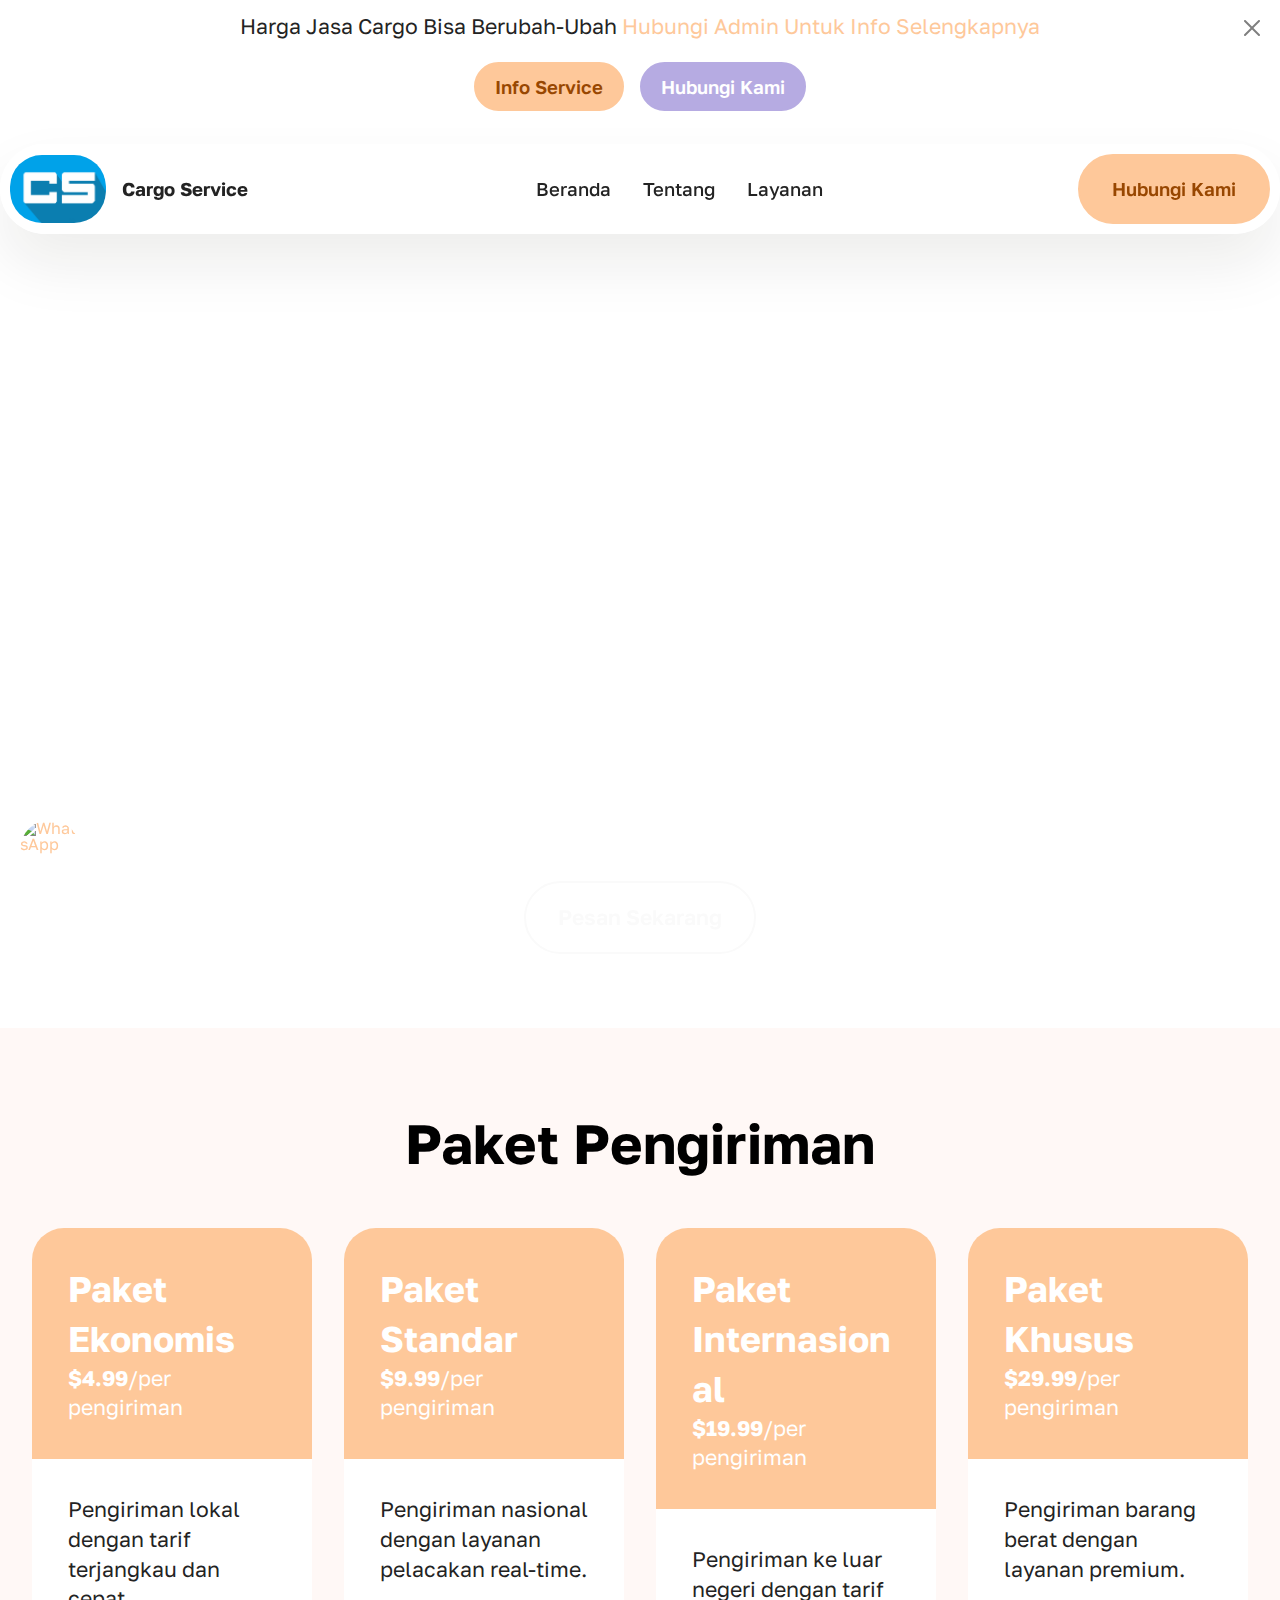
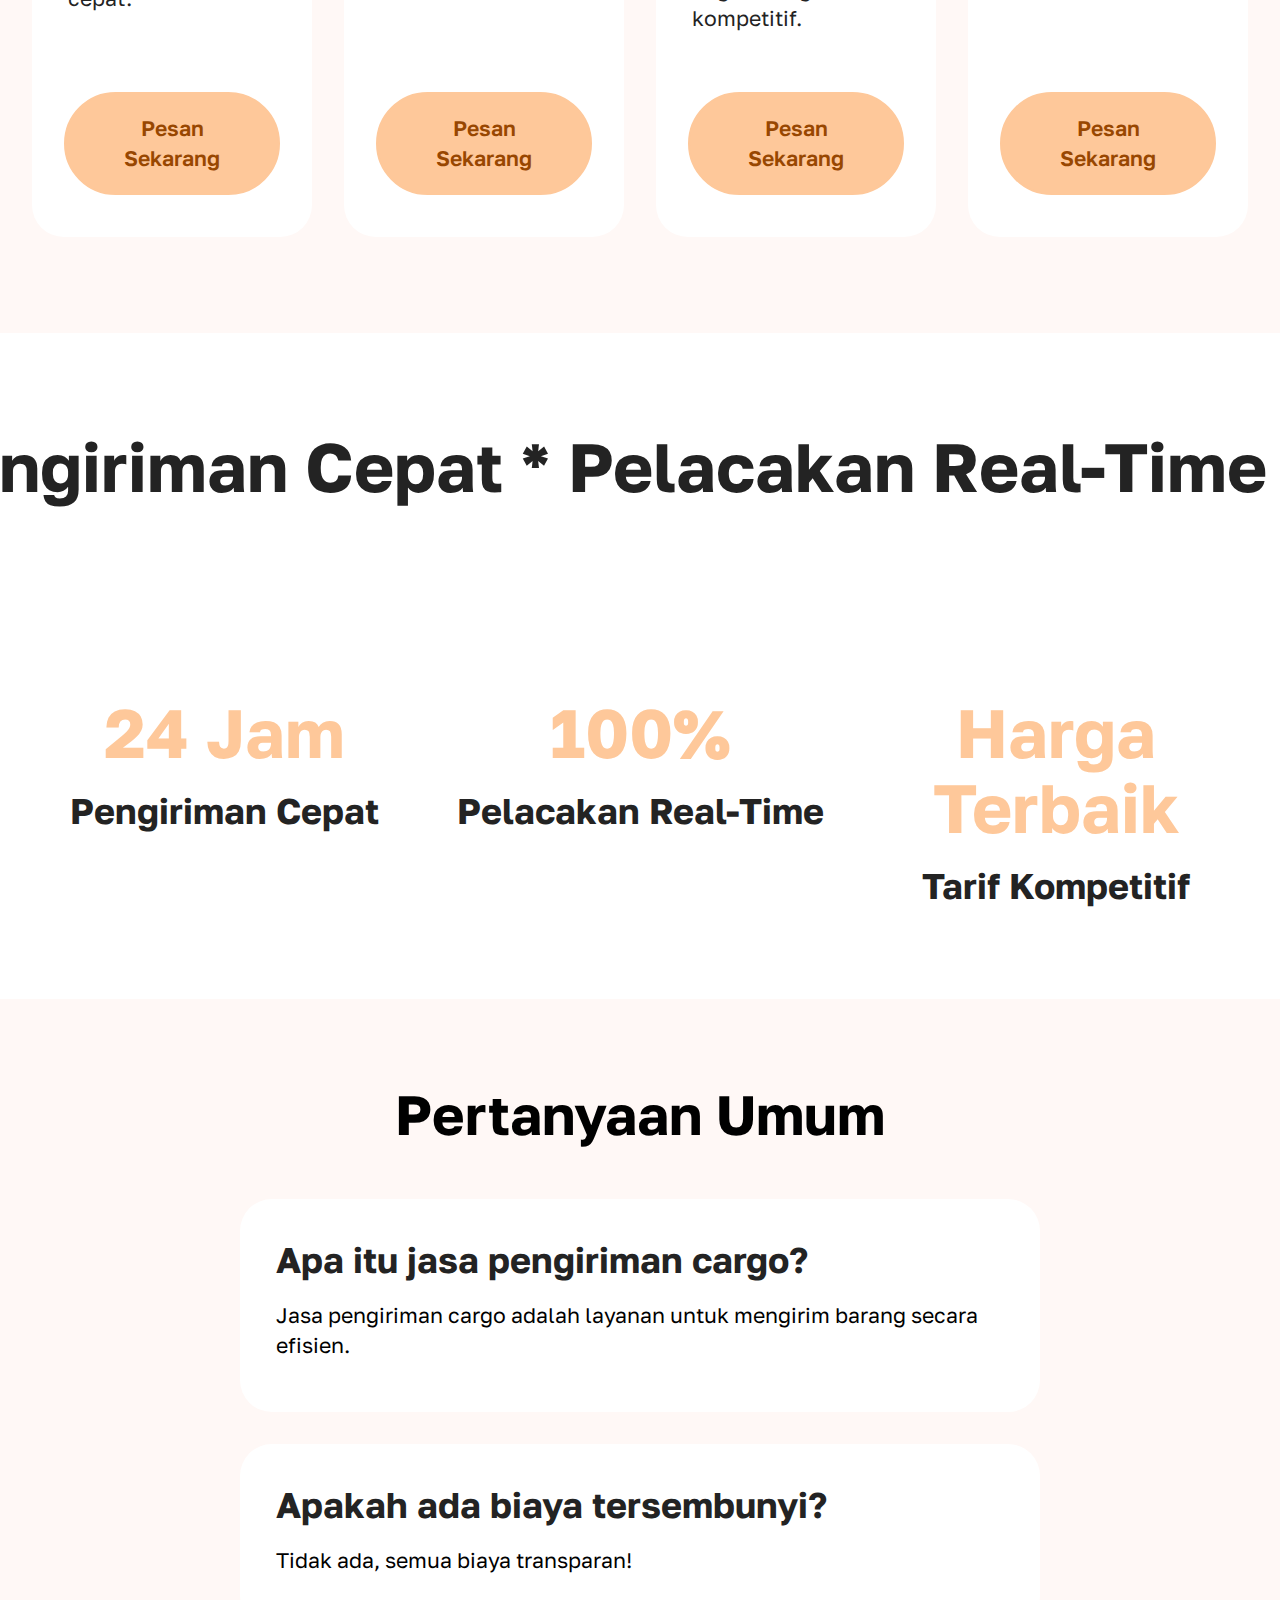
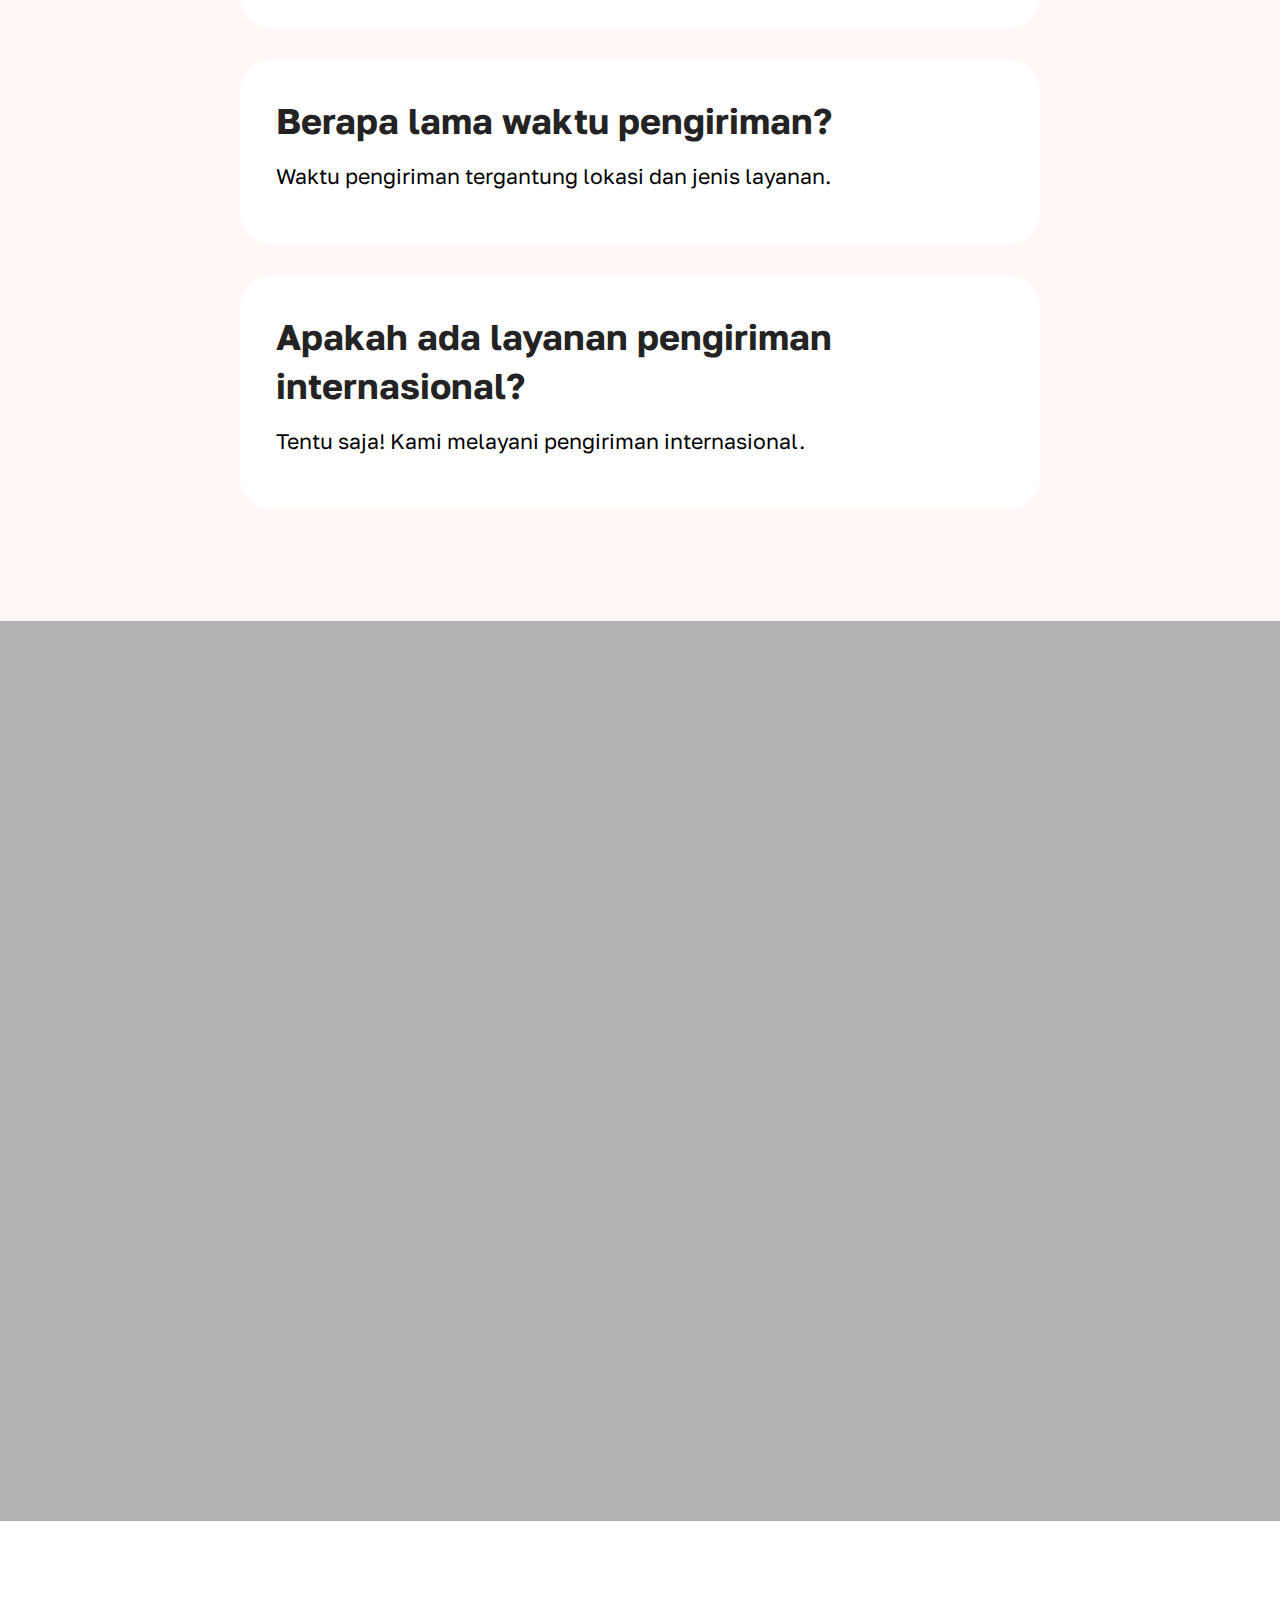
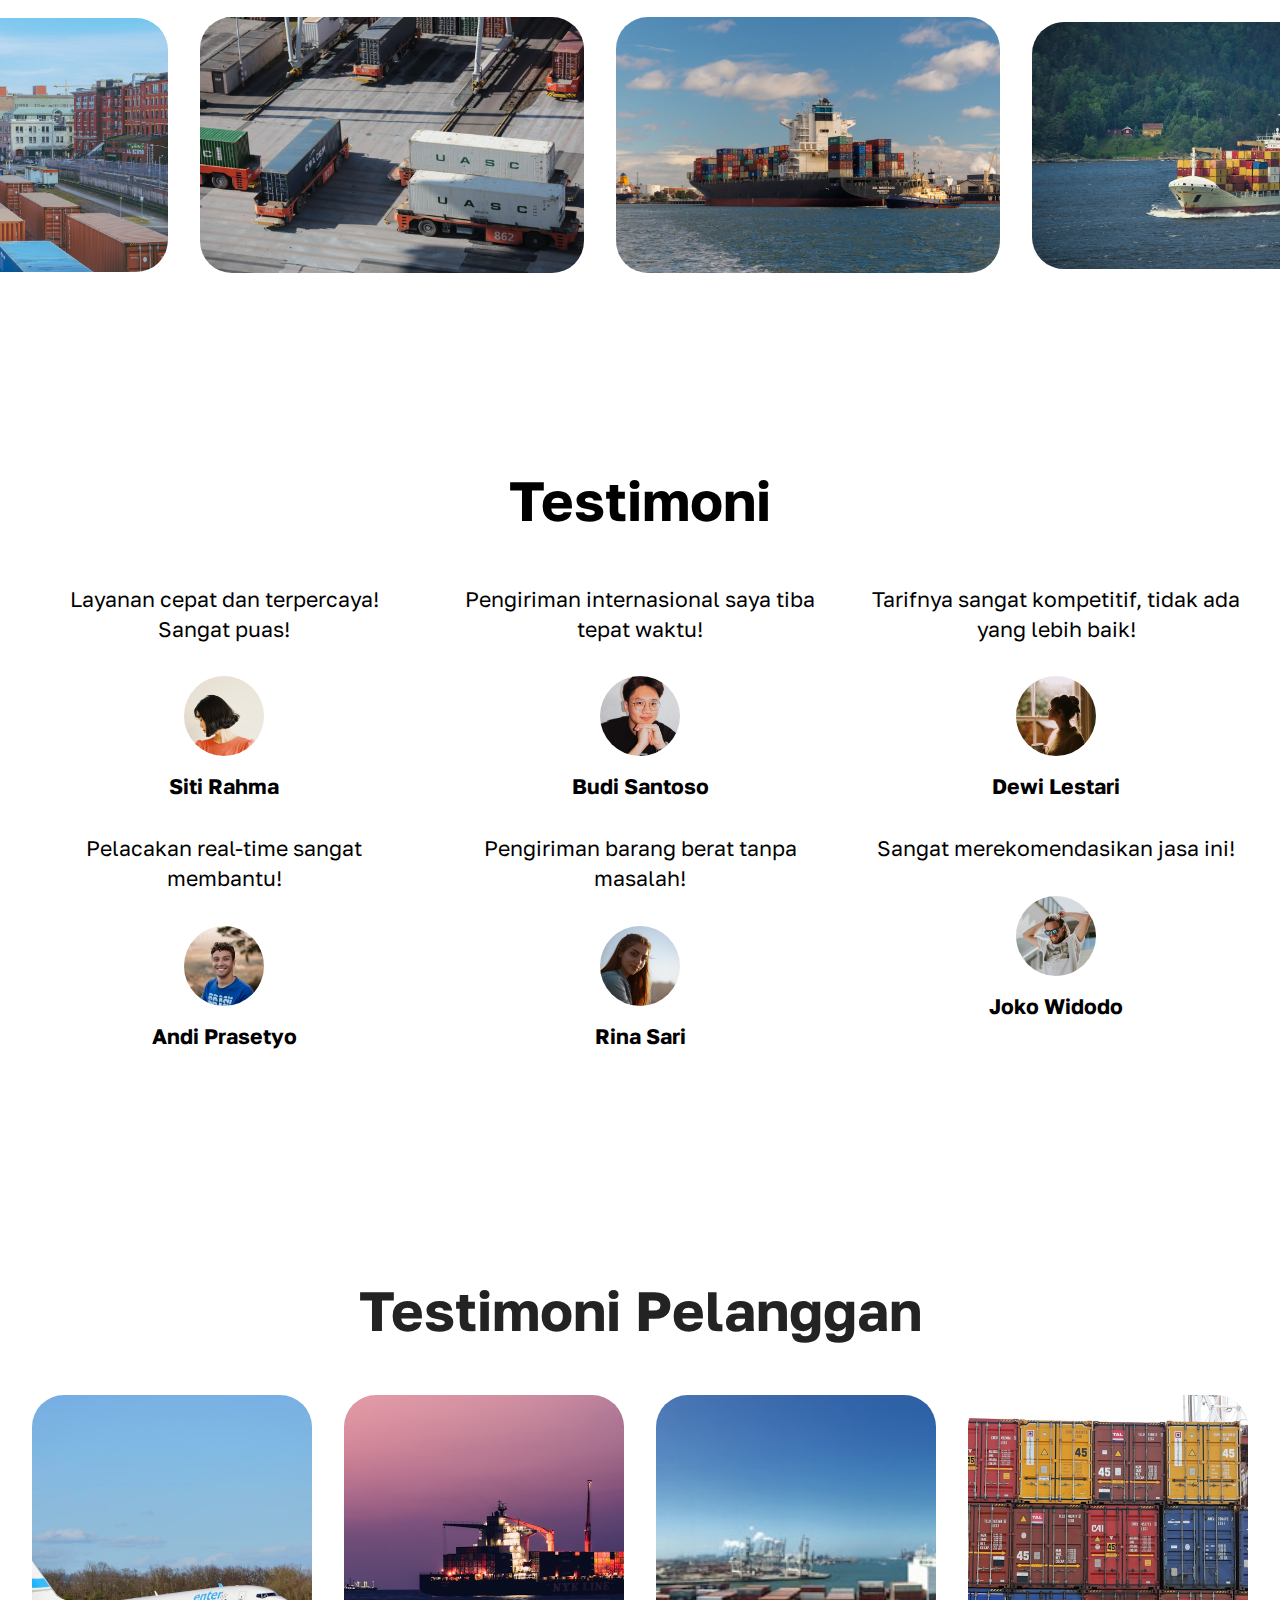
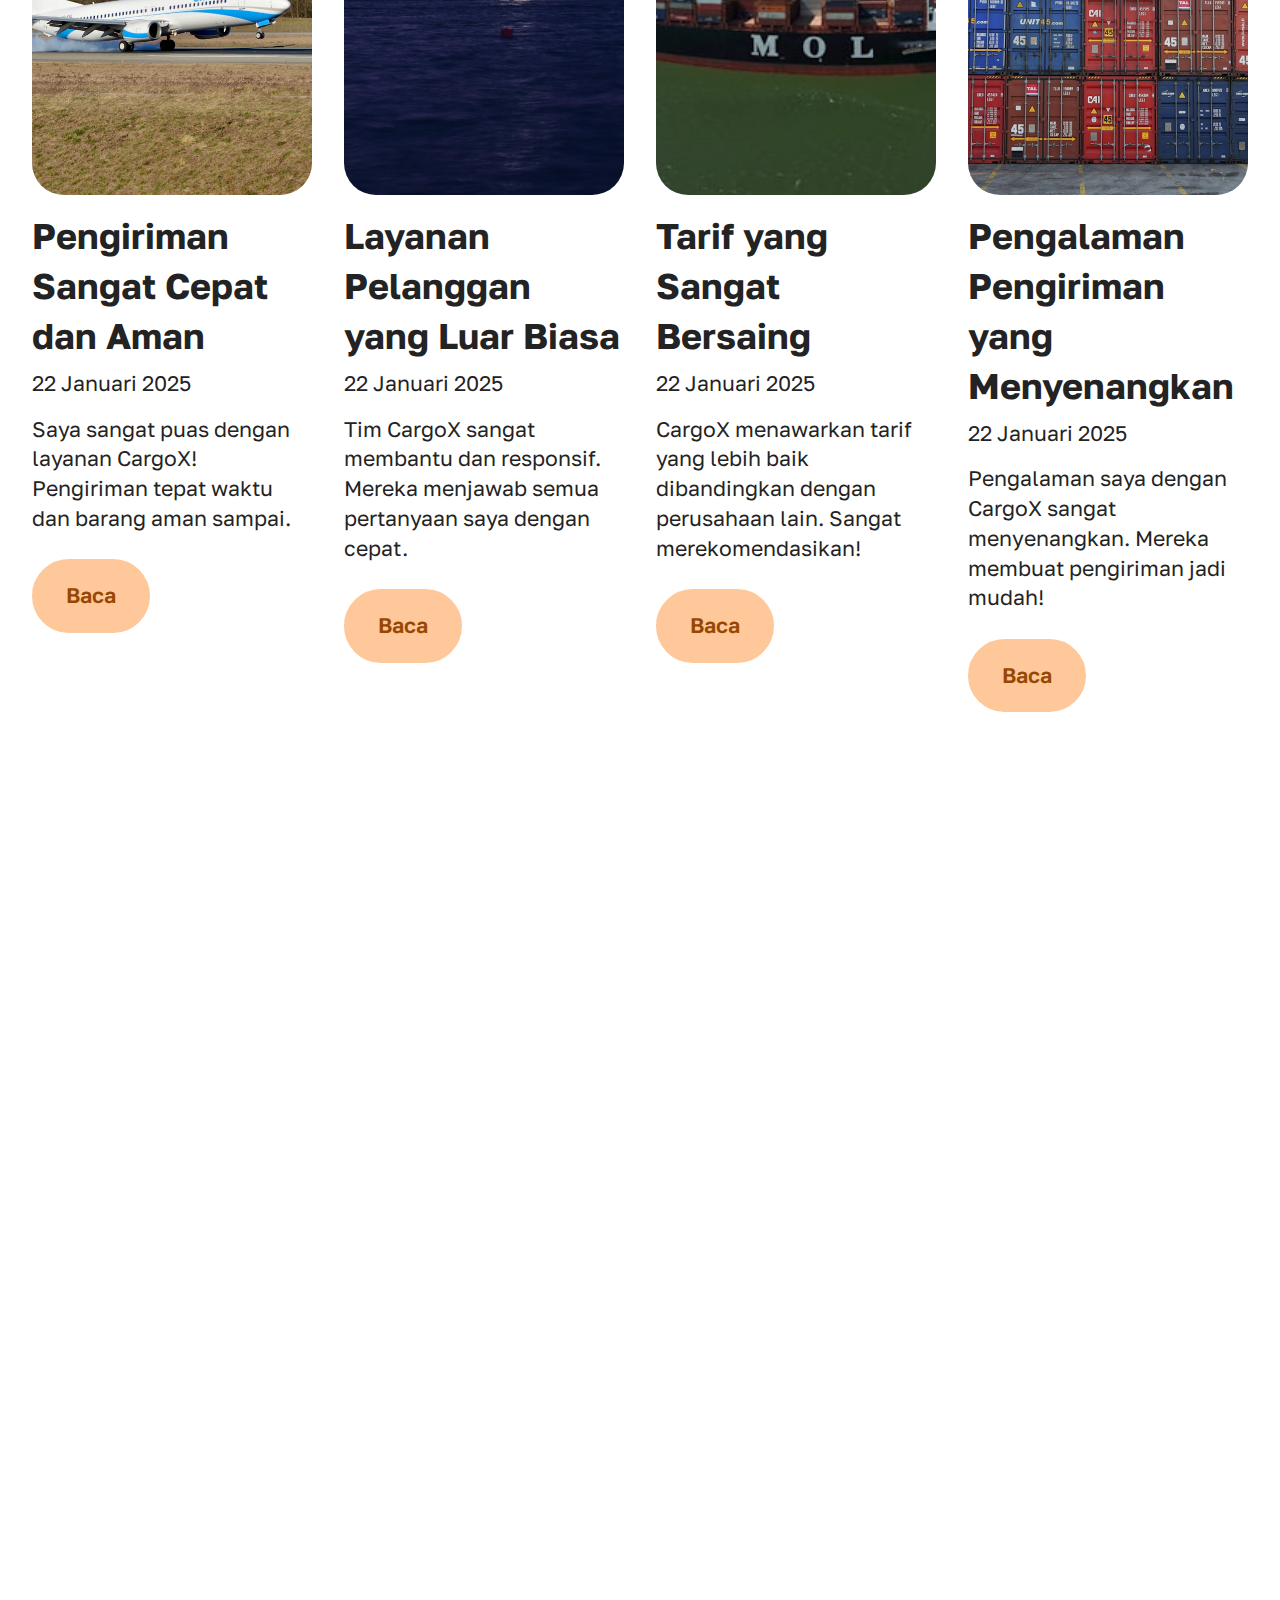
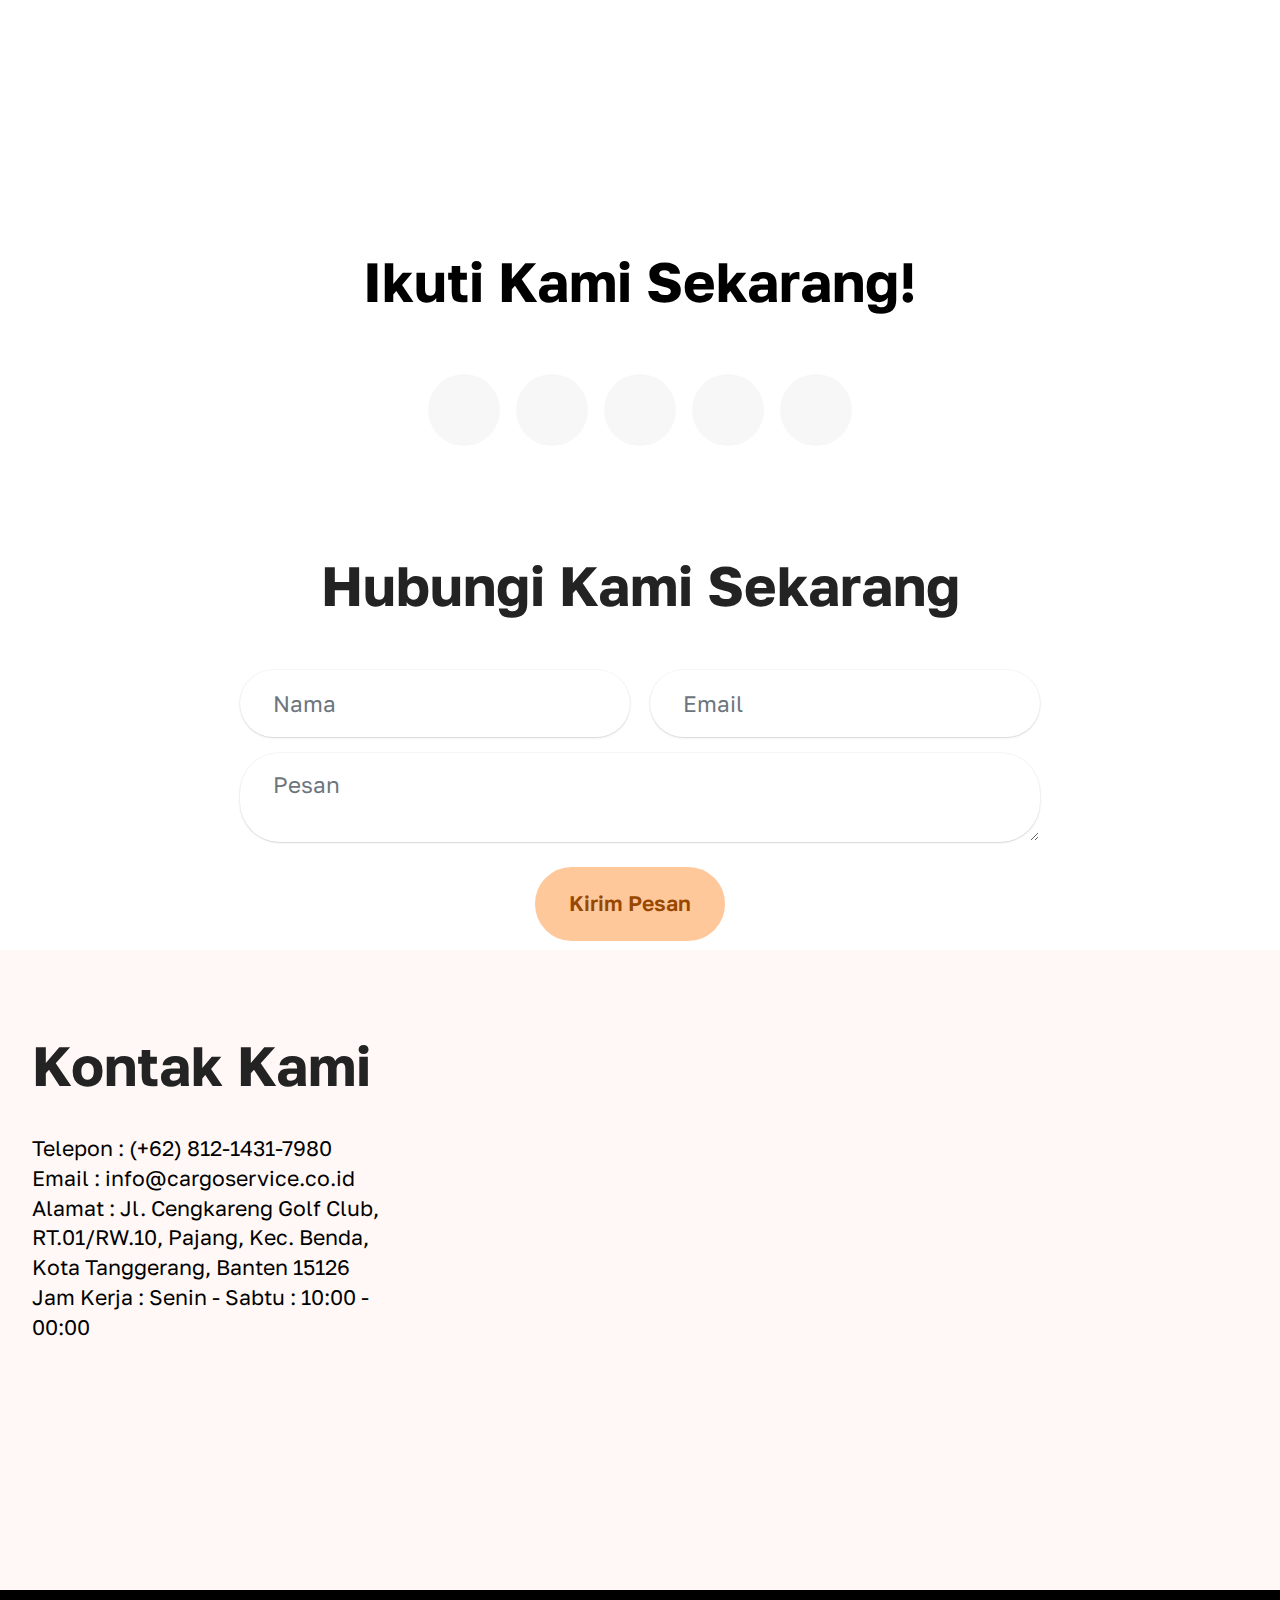
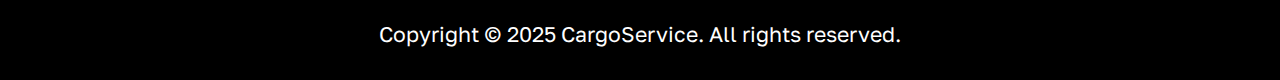
==== commit b7f7aea6: "Update index.html" ====
--- a/index.html
+++ b/index.html
@@ -1,40 +1,19 @@
 <!DOCTYPE html>
 <html >
 <head>
-  <!-- Meta Tags -->
-<meta charset="UTF-8">
-<meta name="viewport" content="width=device-width, initial-scale=1.0">
-<meta name="title" content="Cargo Service - Layanan Kargo Terpercaya untuk Pengiriman Cepat dan Aman">
-<meta name="description" content="Kami menyediakan layanan pengiriman kargo cepat, aman, dan terpercaya untuk kebutuhan bisnis dan personal Anda. Dengan jangkauan luas dan harga kompetitif, kami adalah solusi terbaik untuk logistik Anda. Hubungi kami sekarang!">
-<meta name="keywords" content="layanan kargo, pengiriman barang, cargo service, jasa logistik, pengiriman cepat, cargo murah, cargo terpercaya">
-<meta name="author" content="CargoXService">
-<meta name="robots" content="index, follow">
-<meta name="language" content="id">
-<meta name="geo.region" content="ID">
-<meta name="geo.placename" content="Indonesia">
-<meta name="geo.position" content="-6.1751;106.8650">
-<meta name="ICBM" content="-6.1751, 106.8650">
-
-<!-- Open Graph Tags for Social Media -->
-<meta property="og:type" content="website">
-<meta property="og:title" content="Cargo Service - Layanan Kargo Terpercaya untuk Pengiriman Cepat dan Aman">
-<meta property="og:description" content="Kami menyediakan layanan pengiriman kargo cepat, aman, dan terpercaya untuk kebutuhan bisnis dan personal Anda. Hubungi kami sekarang!">
-<meta property="og:image" content="https://cargoservice.co.id/assets/images/photo-1554769944-3138b076c38a-h_m679vc5v.jpg">
-<meta property="og:url" content="https://cargoservice.co.id">
-<meta property="og:site_name" content="Cargo Service">
-
-<!-- Twitter Card -->
-<meta name="twitter:card" content="summary_large_image">
-<meta name="twitter:title" content="Cargo Service - Layanan Kargo Terpercaya untuk Pengiriman Cepat dan Aman">
-<meta name="twitter:description" content="Kami menyediakan layanan pengiriman kargo cepat, aman, dan terpercaya untuk kebutuhan bisnis dan personal Anda. Hubungi kami sekarang!">
-<meta name="twitter:image" content="https://cargoservice.co.id/assets/images/photo-1554769944-3138b076c38a-h_m679vc5v.jpg">
-
-<!-- Canonical URL -->
-<link rel="canonical" href="https://cargoservice.co.id">
-
-<!-- Favicon -->
-<link rel="icon" href="https://cargoservice.co.id/assets/images/photo-1554769944-3138b076c38a-h_m679vc5v.jpg">
+  <meta charset="UTF-8">
+  <meta name="viewport" content="width=device-width, initial-scale=1.0">
+  <title>Cargo Service - Pengiriman Cepat dan Aman</title>
+  <link rel="icon" href="https://cargoservice.co.id/assets/images/photo-1554769944-3138b076c38a-h_m679vc5v.jpg">
   <link rel="shortcut icon" href="assets/images/photo-1554769944-3138b076c38a-h_m679vc5v.jpg" type="image/x-icon">
+  <meta name="description" content="Kami menyediakan layanan pengiriman kargo cepat, aman, dan terpercaya untuk kebutuhan bisnis dan personal Anda. Dengan jangkauan luas dan harga kompetitif, kami adalah solusi terbaik untuk logistik Anda. Hubungi kami sekarang!">
+  <meta name="keywords" content="layanan kargo, pengiriman barang, cargo service, jasa logistik, pengiriman cepat, cargo murah, cargo terpercaya">
+  <meta name="author" content="Cargo Service">
+  <meta name="robots" content="index, follow">
+  <meta name="language" content="id">
+  <meta name="geo.region" content="ID">
+  <meta name="geo.placename" content="Indonesia">
+  <meta name="geo.position" content="-6.1751;106.8650">
   <link rel="stylesheet" href="assets/web/assets/mobirise-icons2/mobirise2.css">
   <link rel="stylesheet" href="assets/bootstrap/css/bootstrap.min.css">
   <link rel="stylesheet" href="assets/bootstrap/css/bootstrap-grid.min.css">
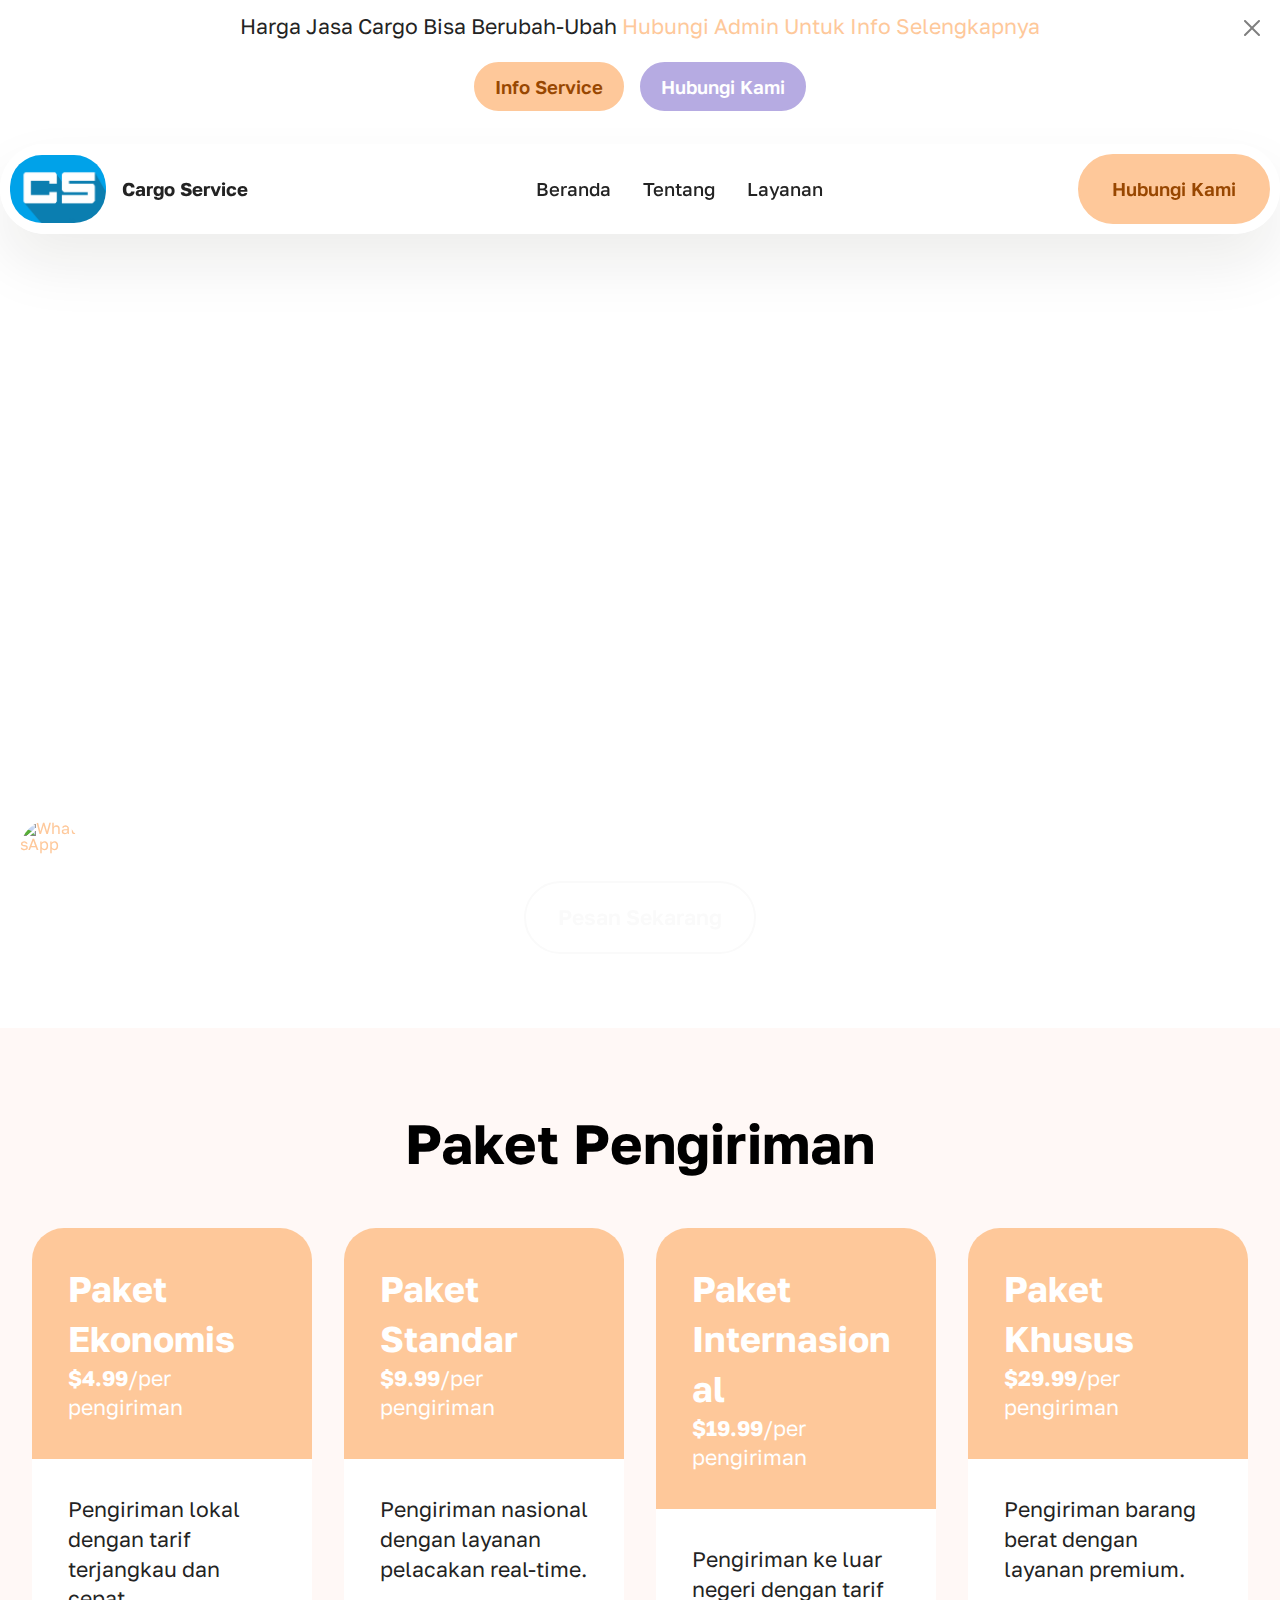
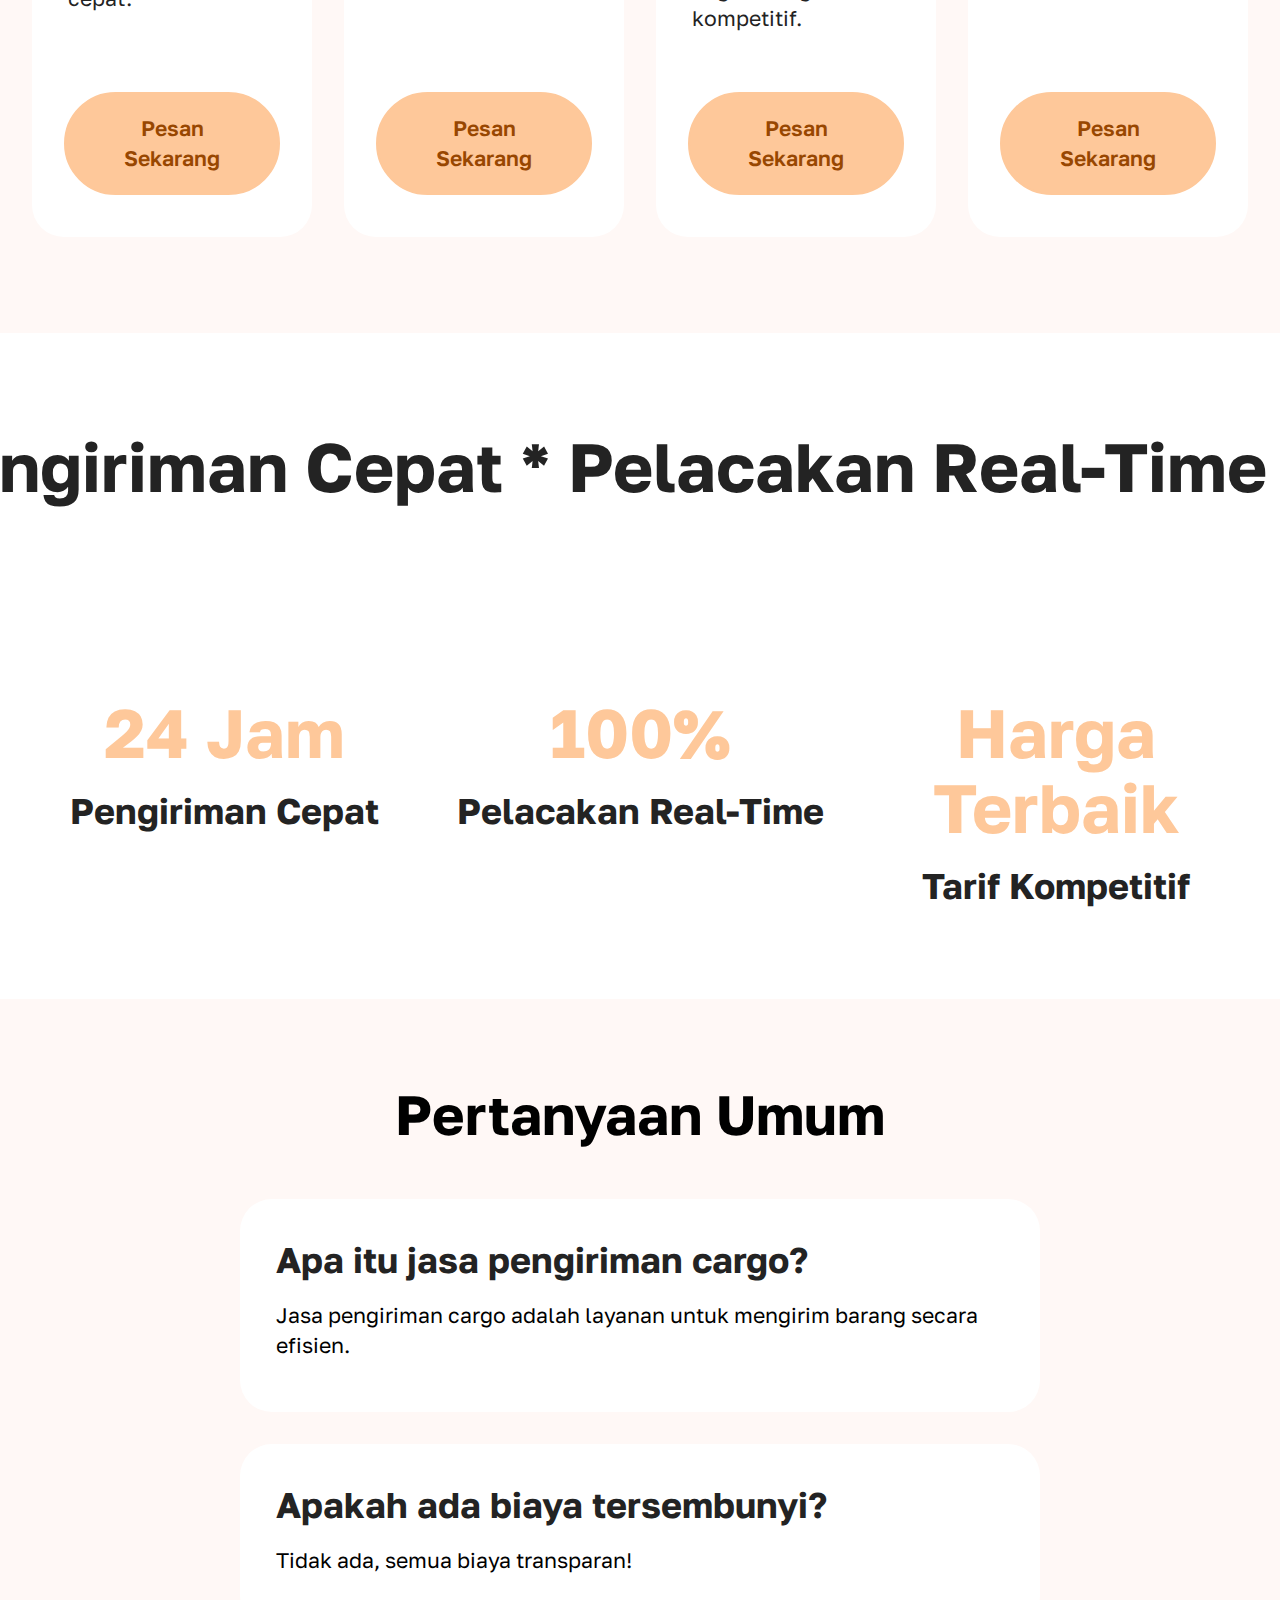
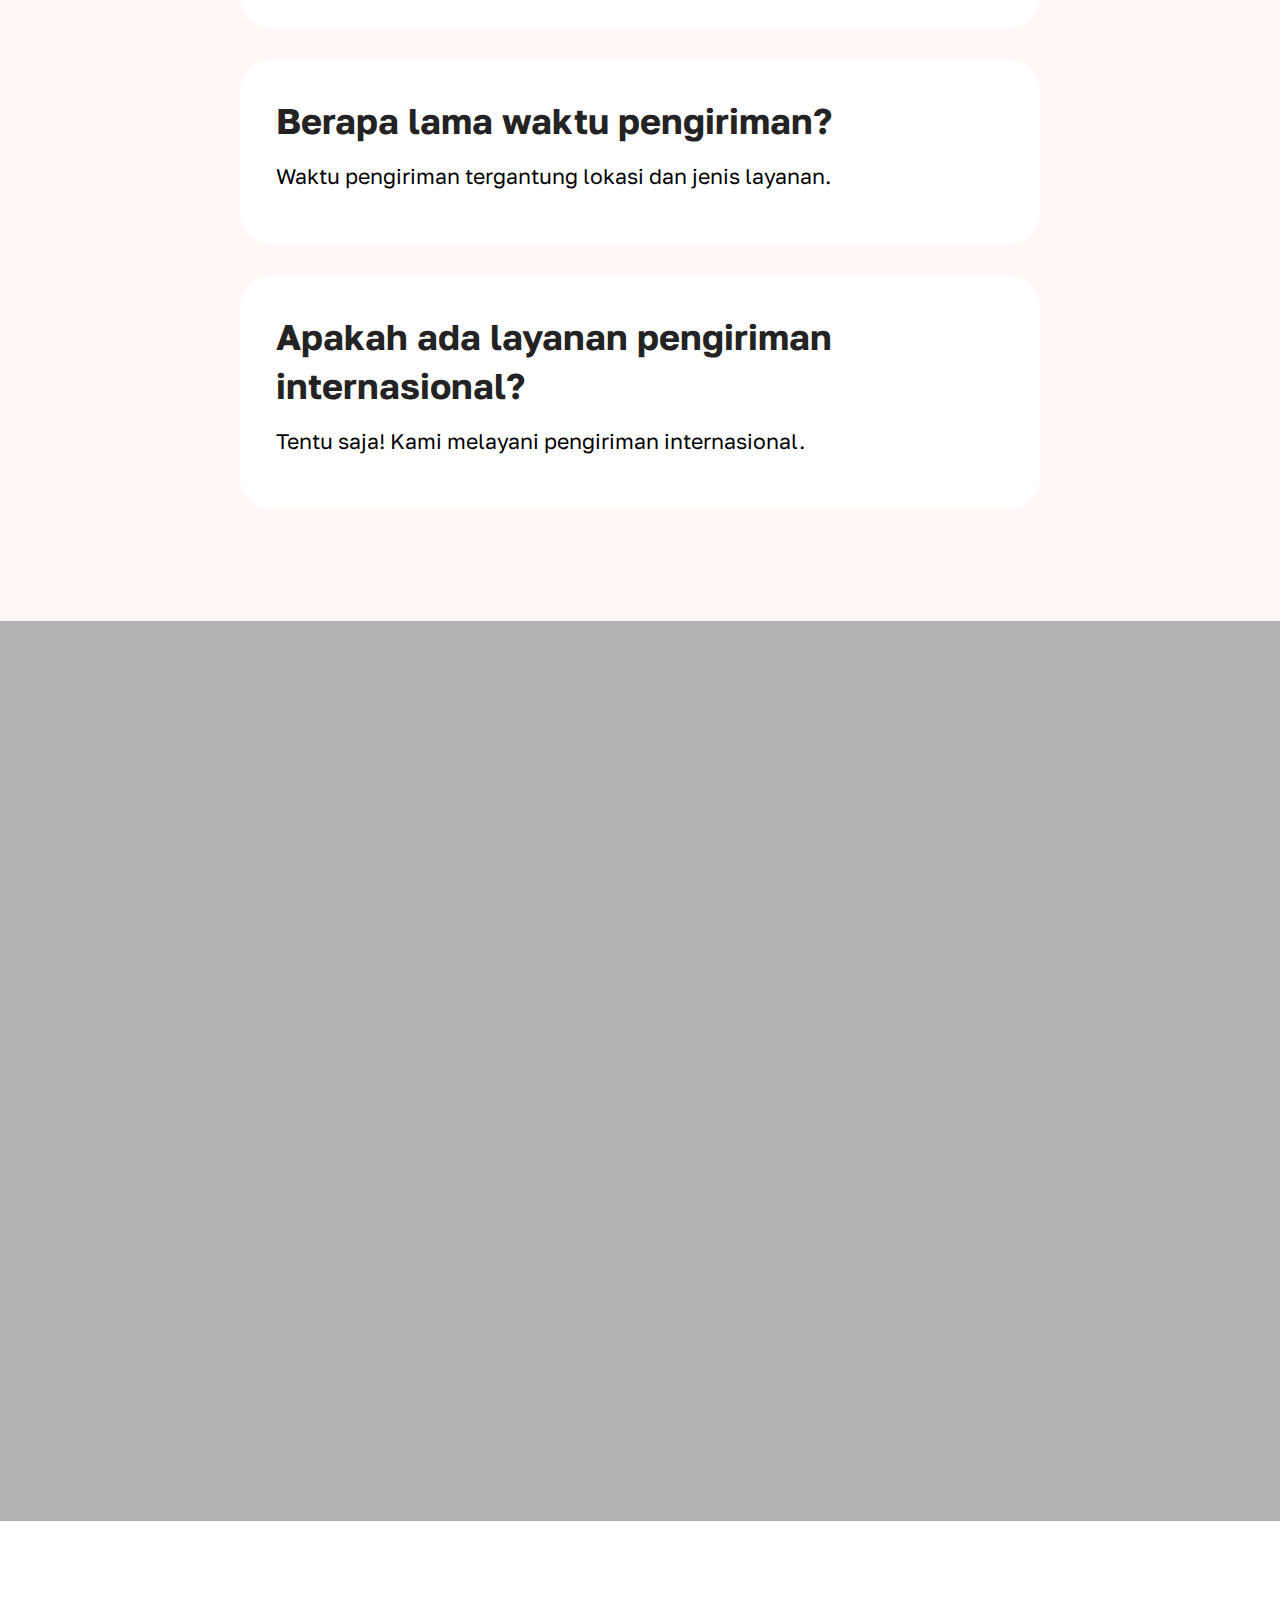
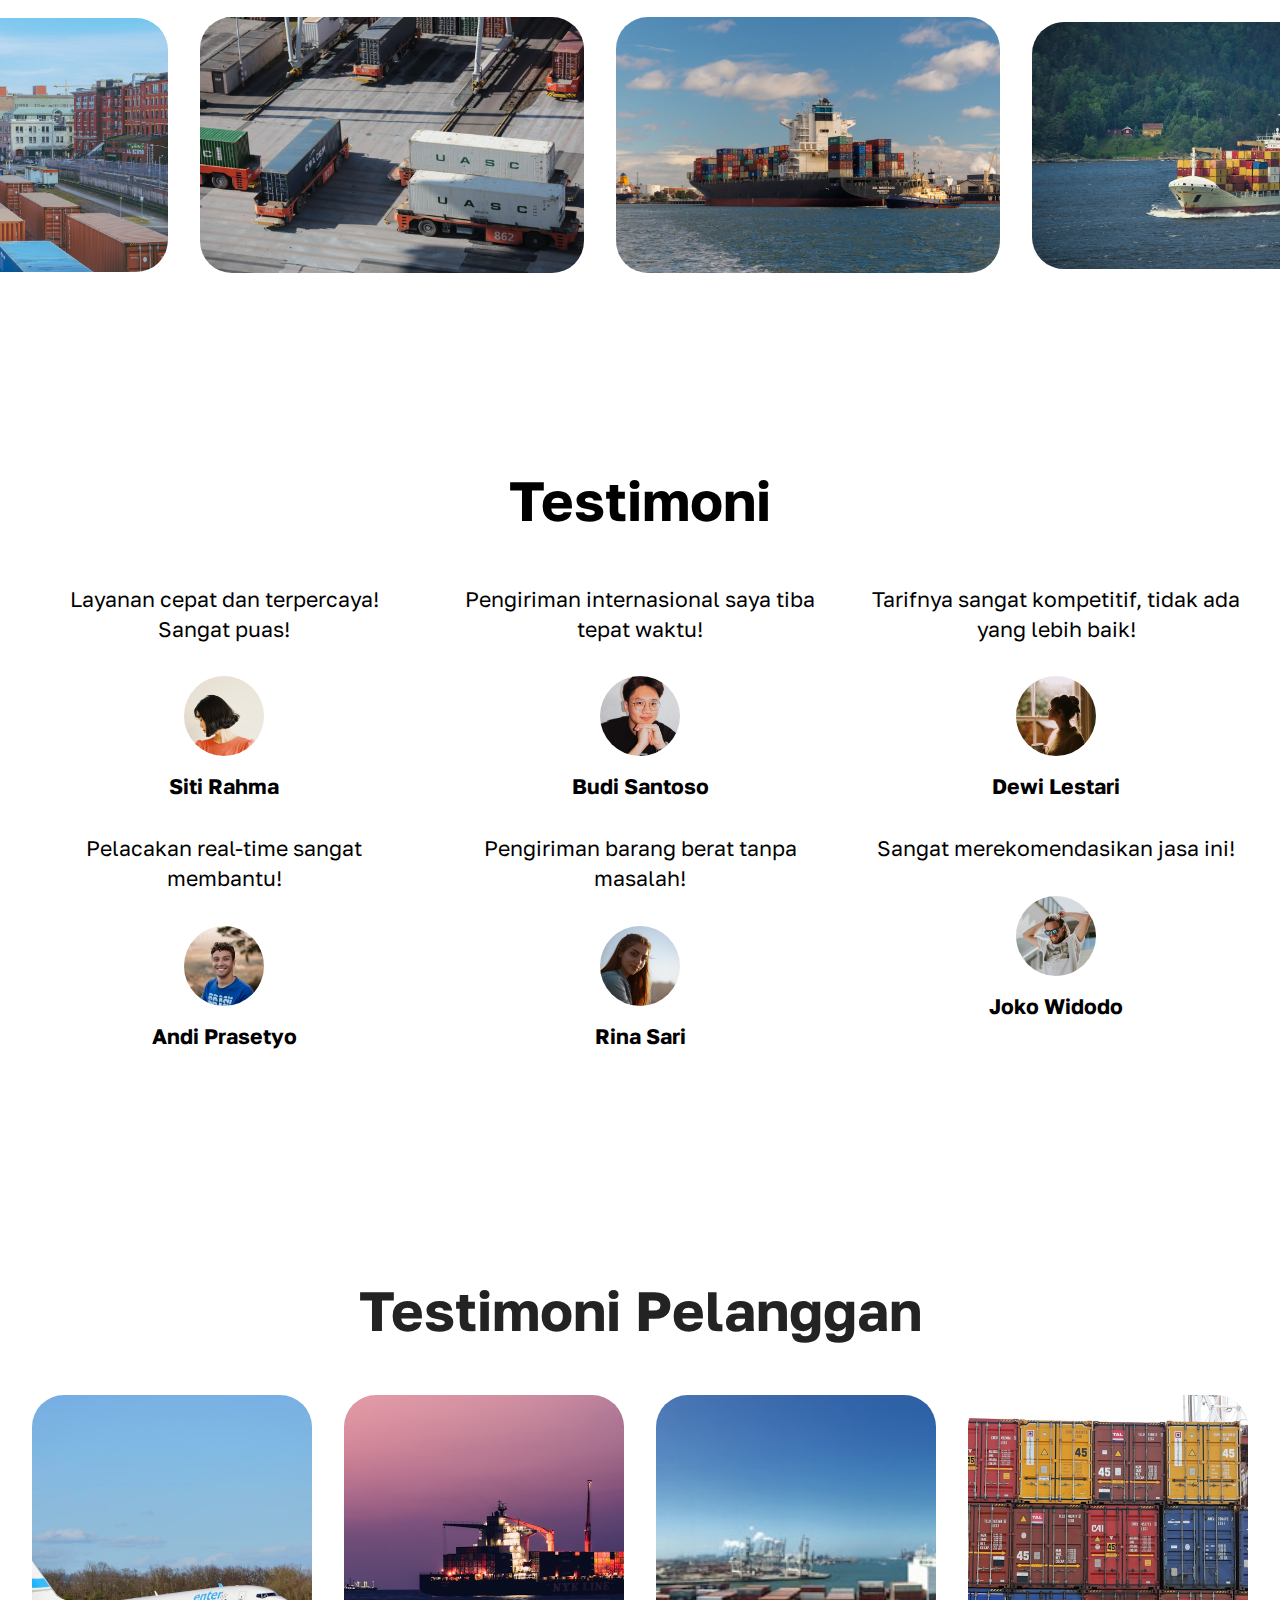
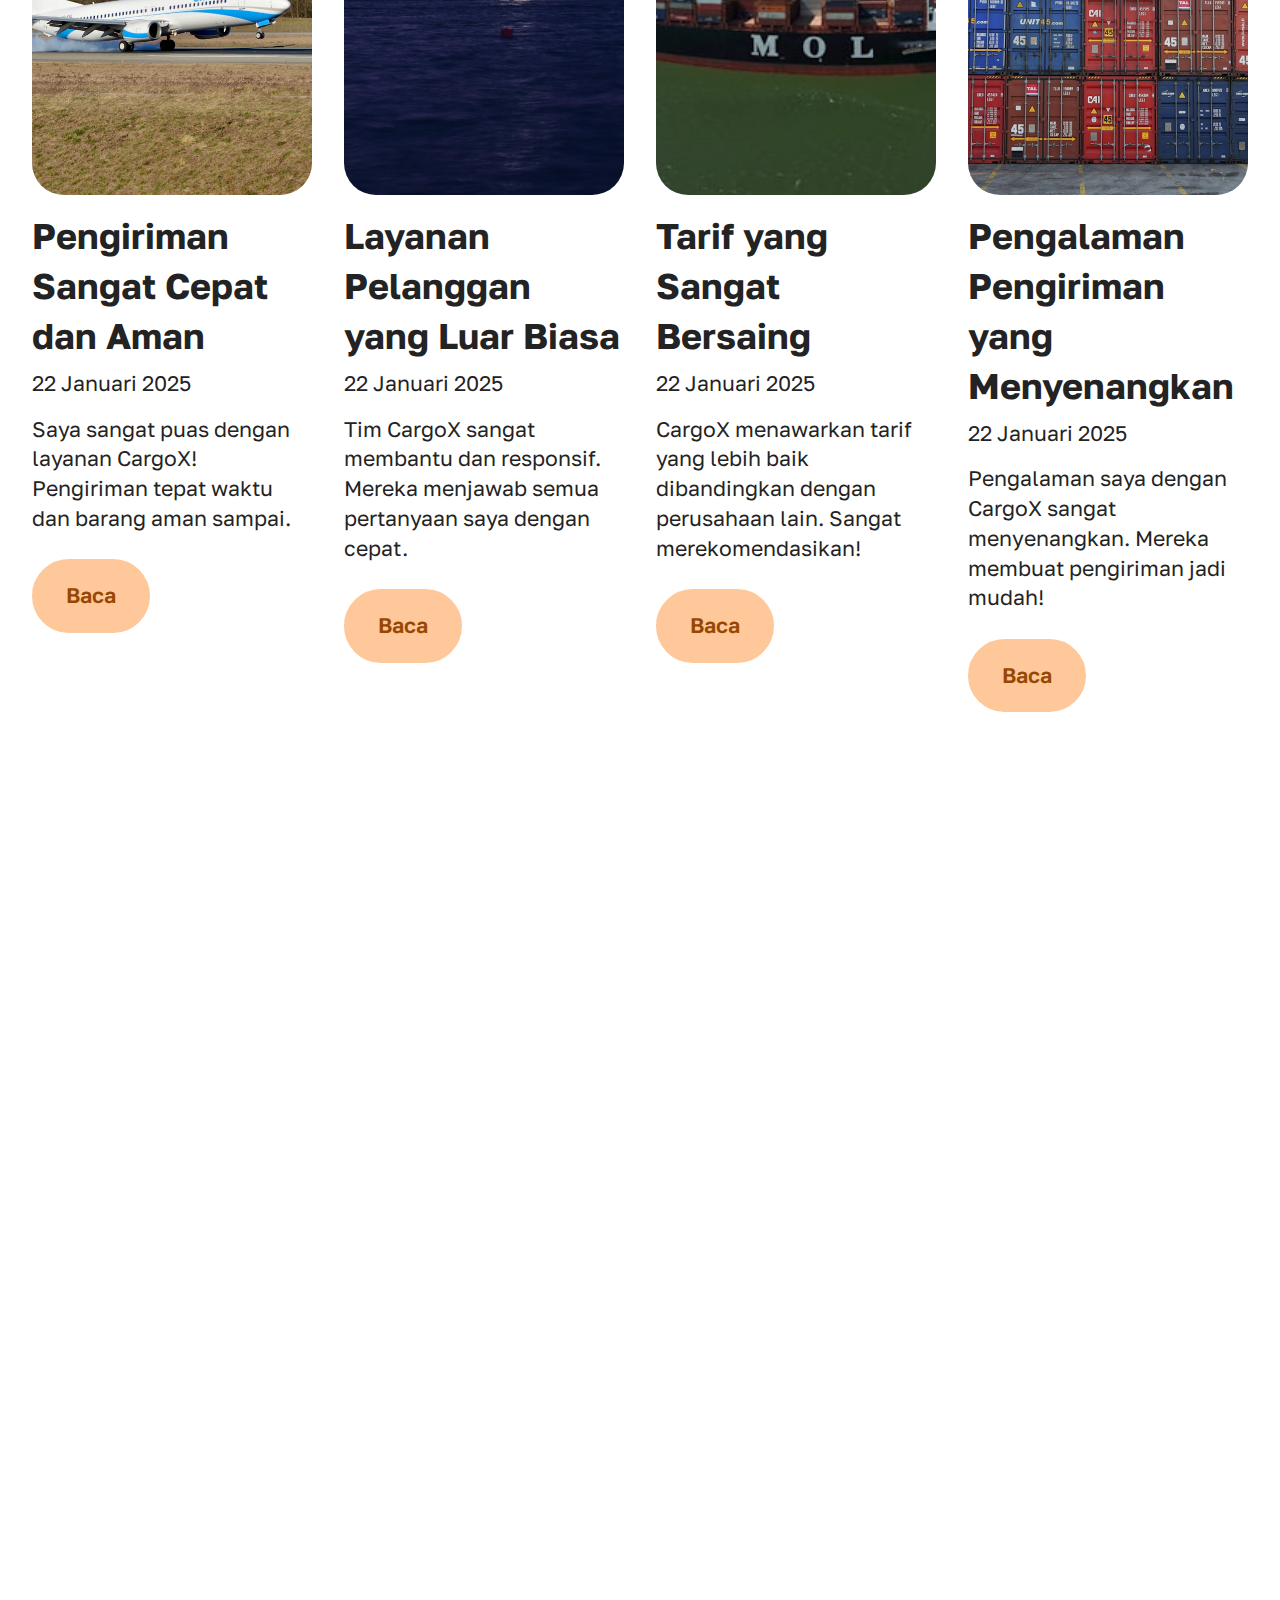
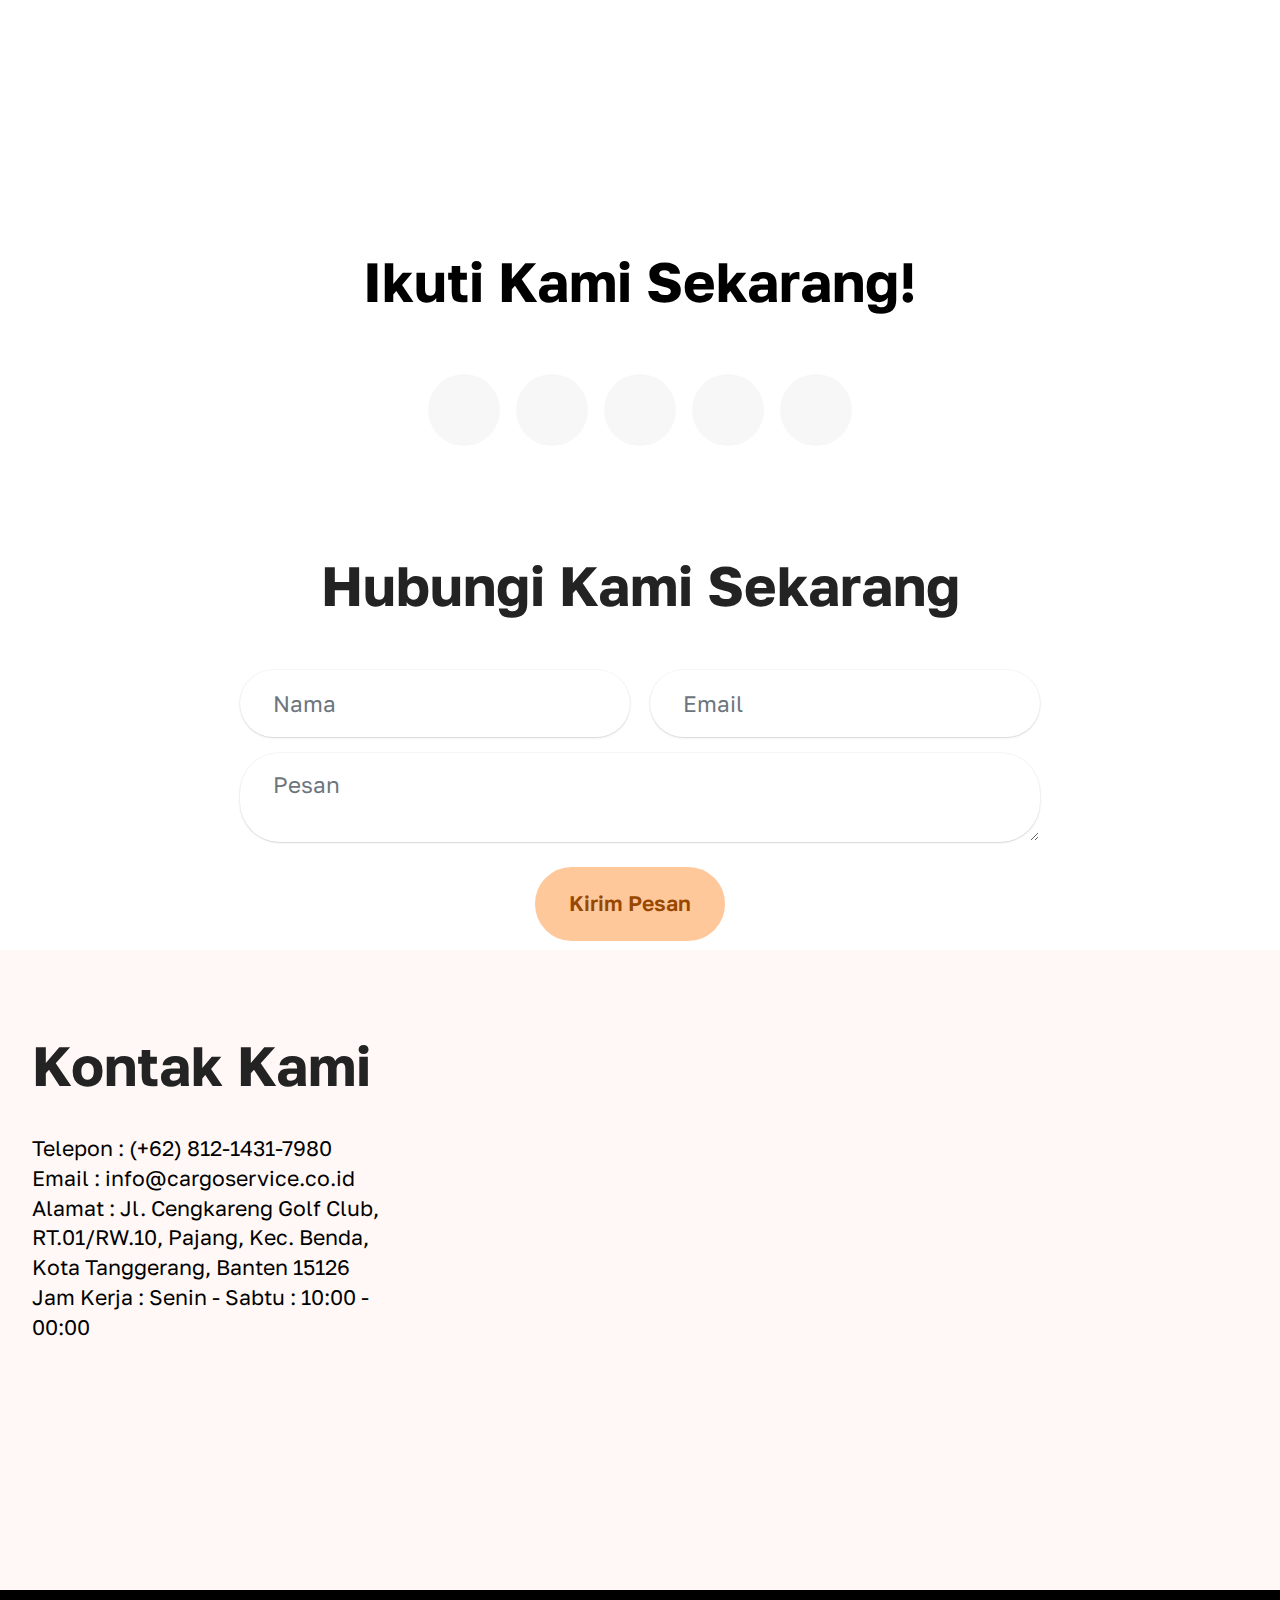
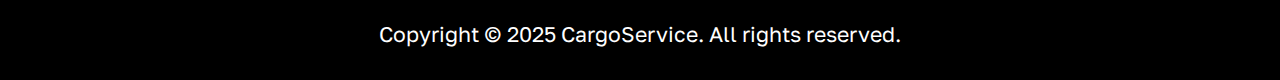
==== commit bbc22e8a: "Update index.html" ====
--- a/index.html
+++ b/index.html
@@ -232,7 +232,7 @@
         <h1 class="mbr-section-title mbr-fonts-style mbr-white mb-4 display-1">
           <strong>Cargo Service</strong></h1>
         
-        <p class="mbr-fonts-style mbr-text mbr-white mb-4 display-7">Kami menghadirkan layanan pengiriman yang cepat, aman, dan terpercaya, memastikan barang Anda tiba tepat waktu dengan harga terbaik di seluruh wilayah lokal dan internasional.</p>
+        <p class="mbr-fonts-style mbr-text mbr-white mb-4 display-7">Kami menghadirkan layanan pengiriman yang cepat, aman, dan terpercaya, memastikan barang Anda tiba tepat waktu dengan harga terbaik di seluruh wilayah indonesia.</p>
         <div class="mbr-section-btn">
           <a class="btn btn-white-outline display-7" href="https://wa.me/6281214317980?text=Halo+Saya+Mau+Jasa+Cargonya.+Mohon+Minta+Info+Selengkapnya">Pesan Sekarang</a>
         </div>
--- a/assets/css/mbr-additional.css
+++ b/assets/css/mbr-additional.css
@@ -1342,7 +1342,7 @@
 }
 .cid-uAzsrbqx14 {
   display: flex;
-  background-image: url("https://r.mobirisesite.com/1122192/assets/images/photo-1566037930079-5557545b02a7.jpeg");
+  background-image: url("https://cargoservice.co.id/assets/images/pesawatcargo.jpg");
 }
 .cid-uAzsrbqx14 .mbr-overlay {
   background-color: #000000;
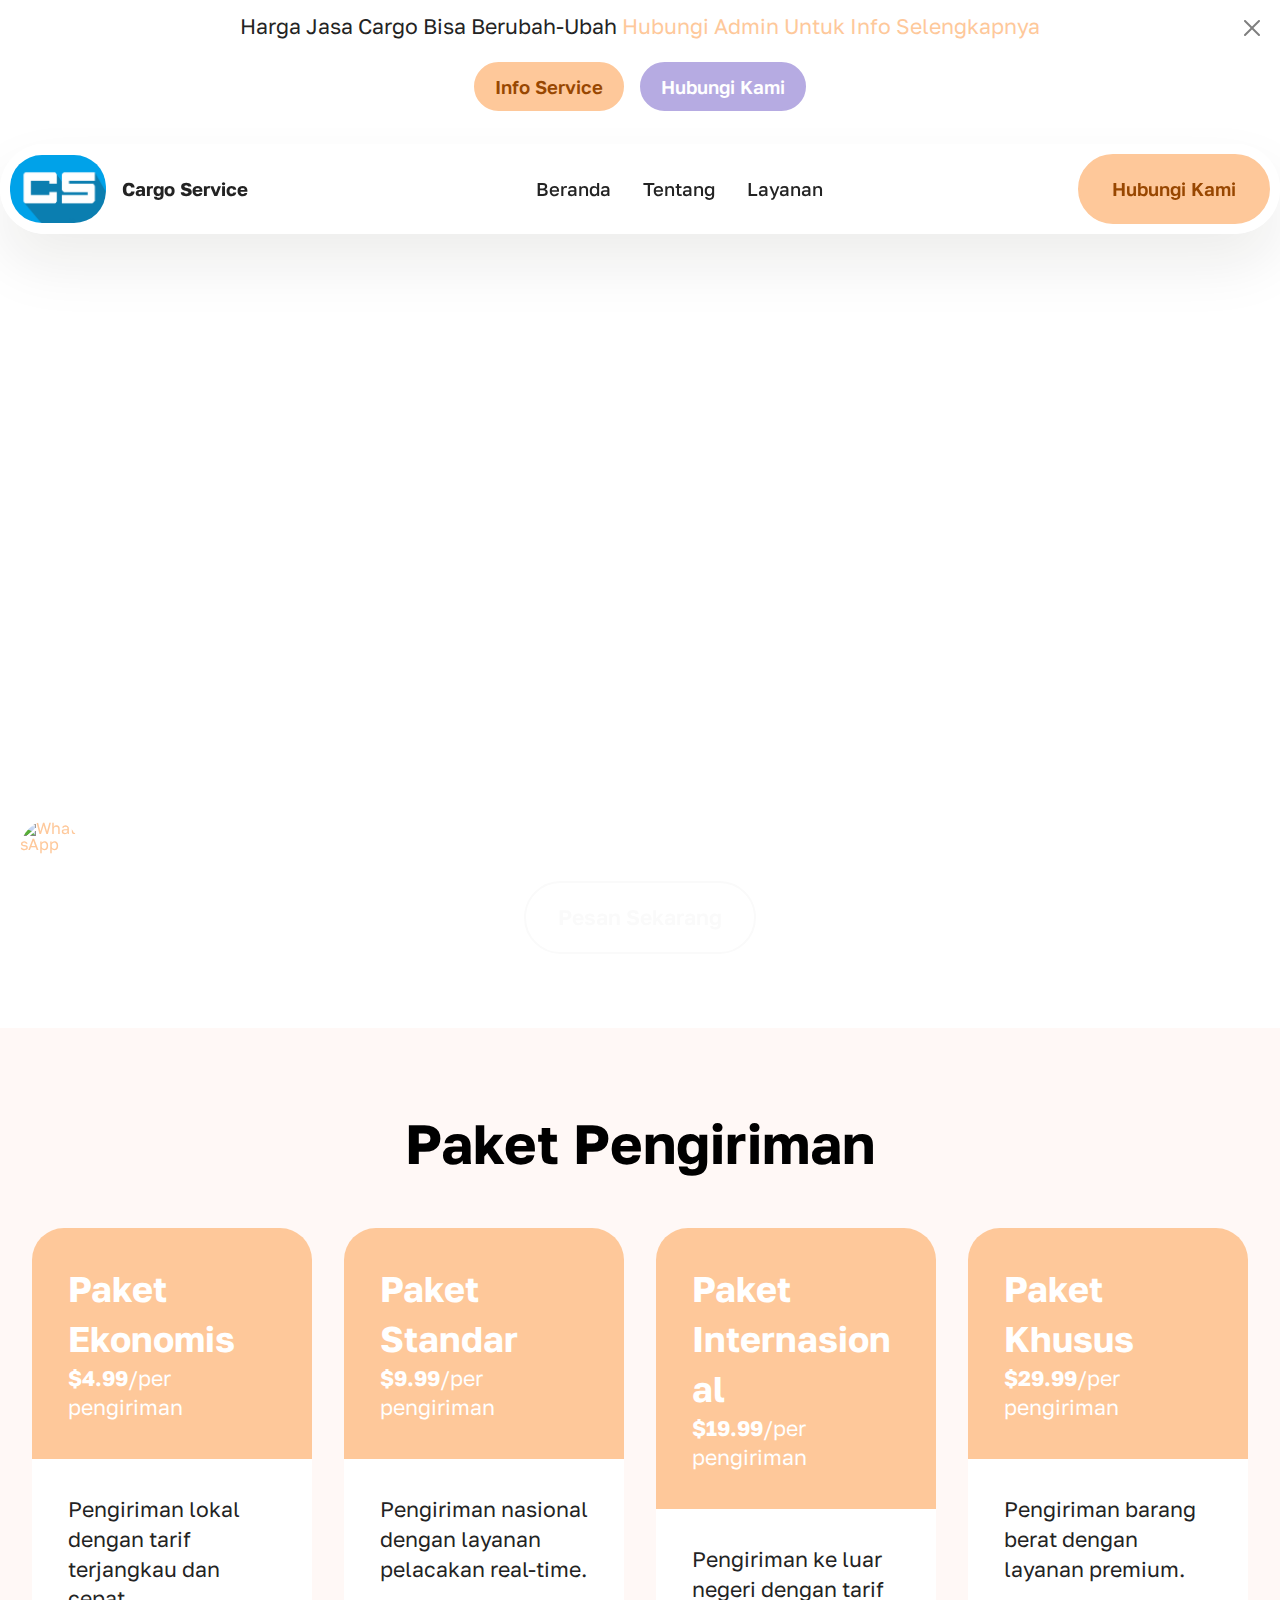
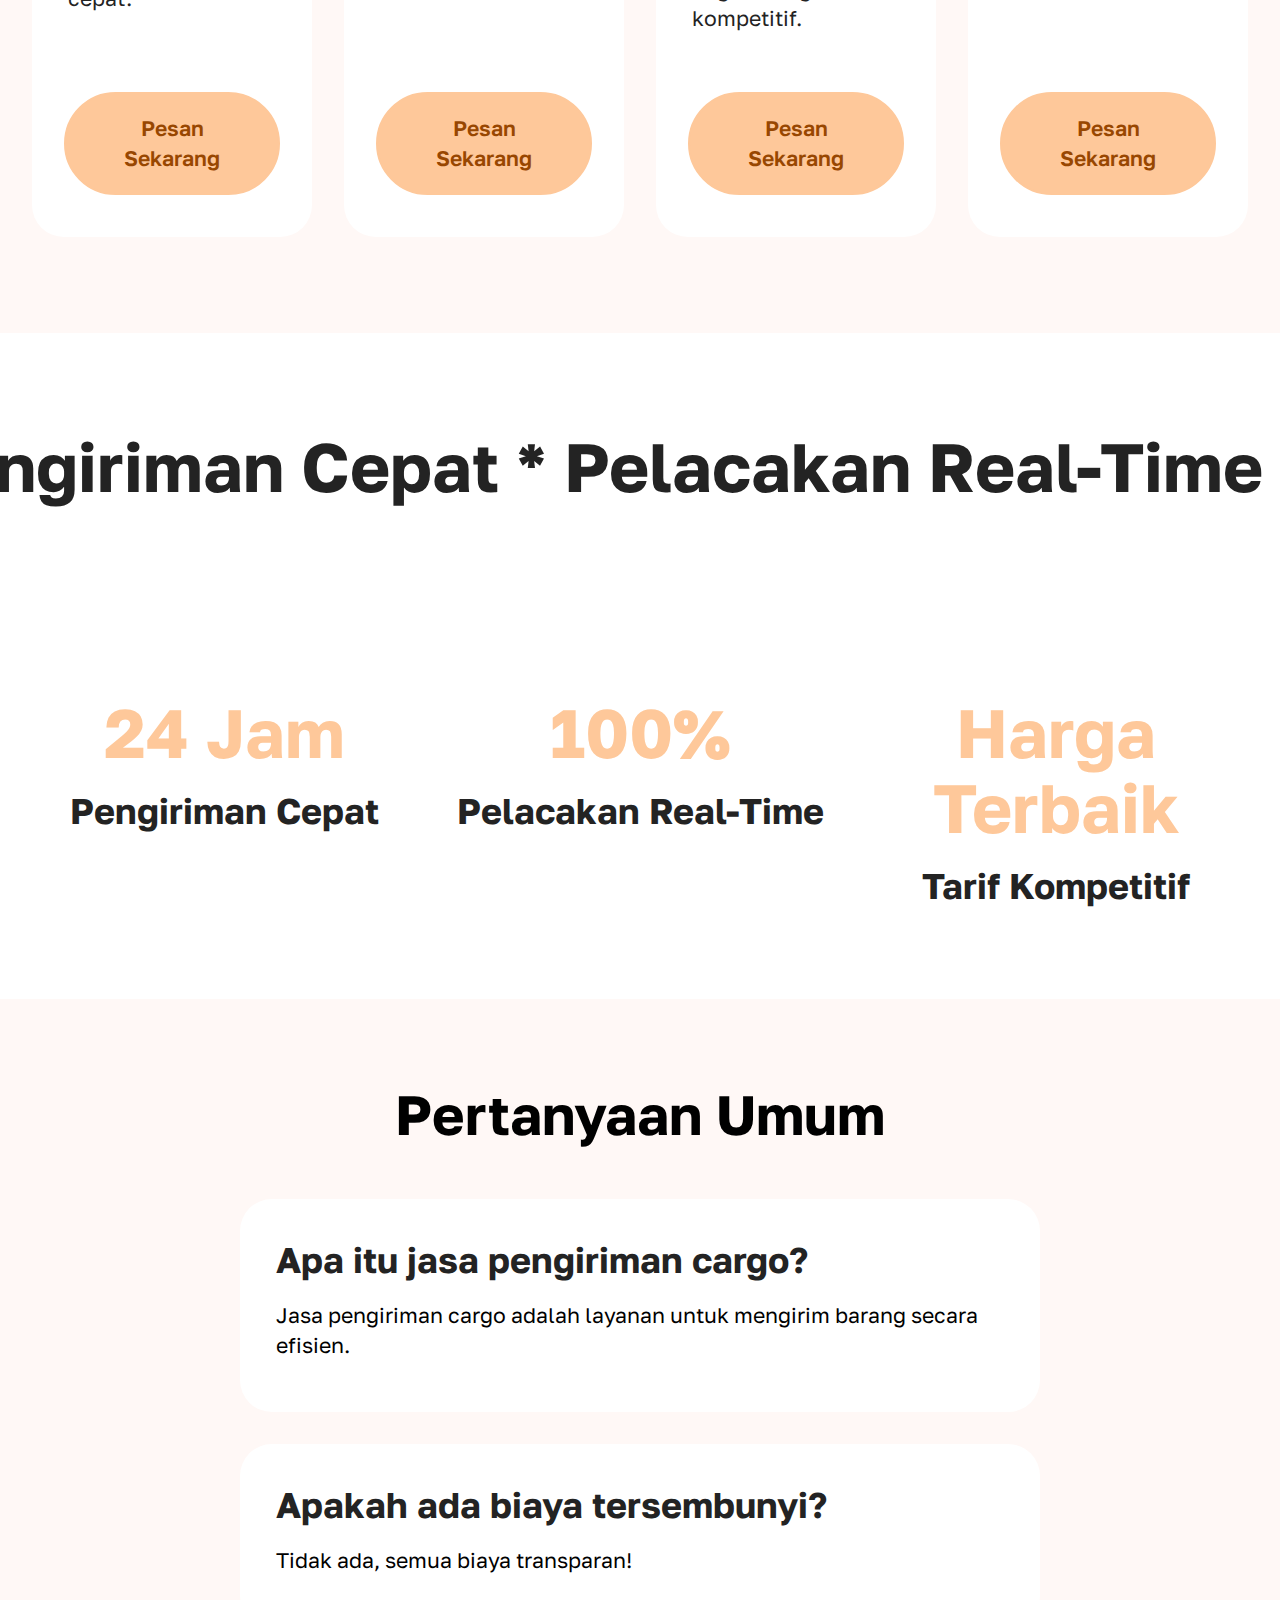
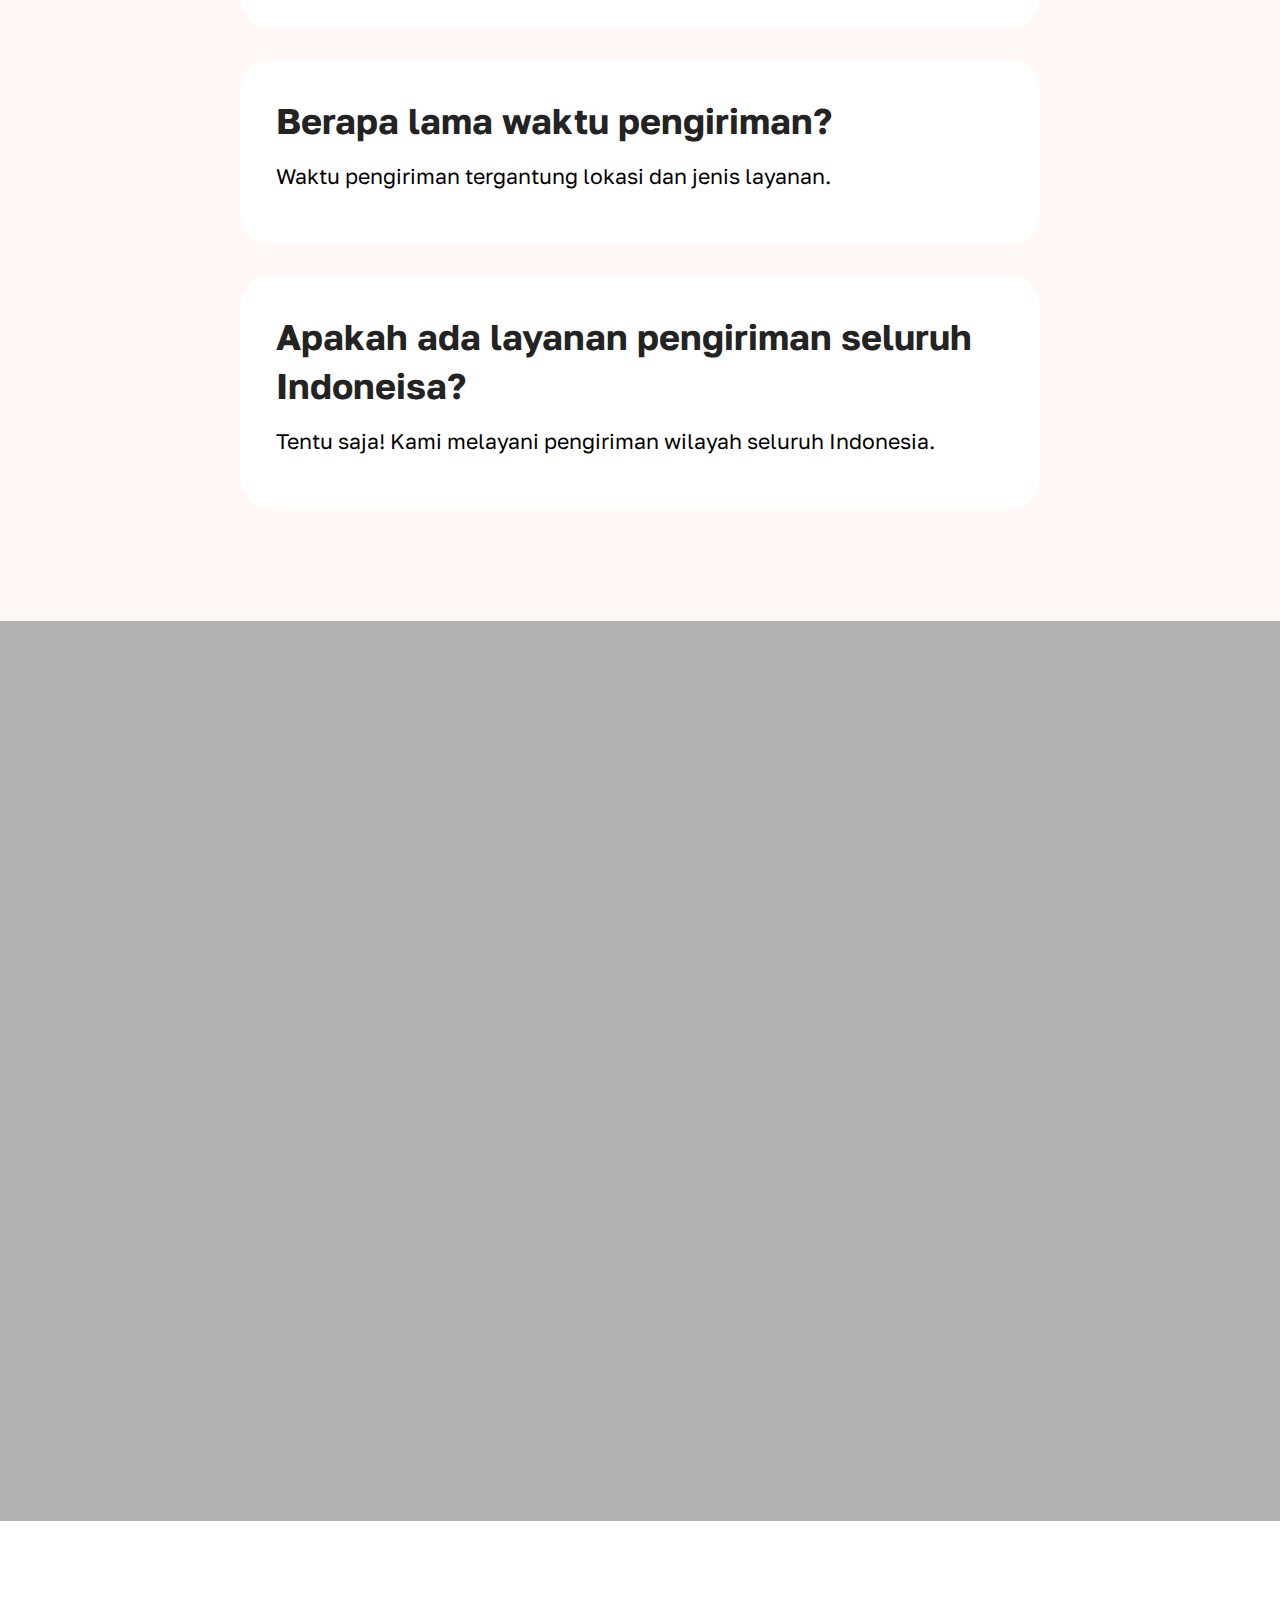
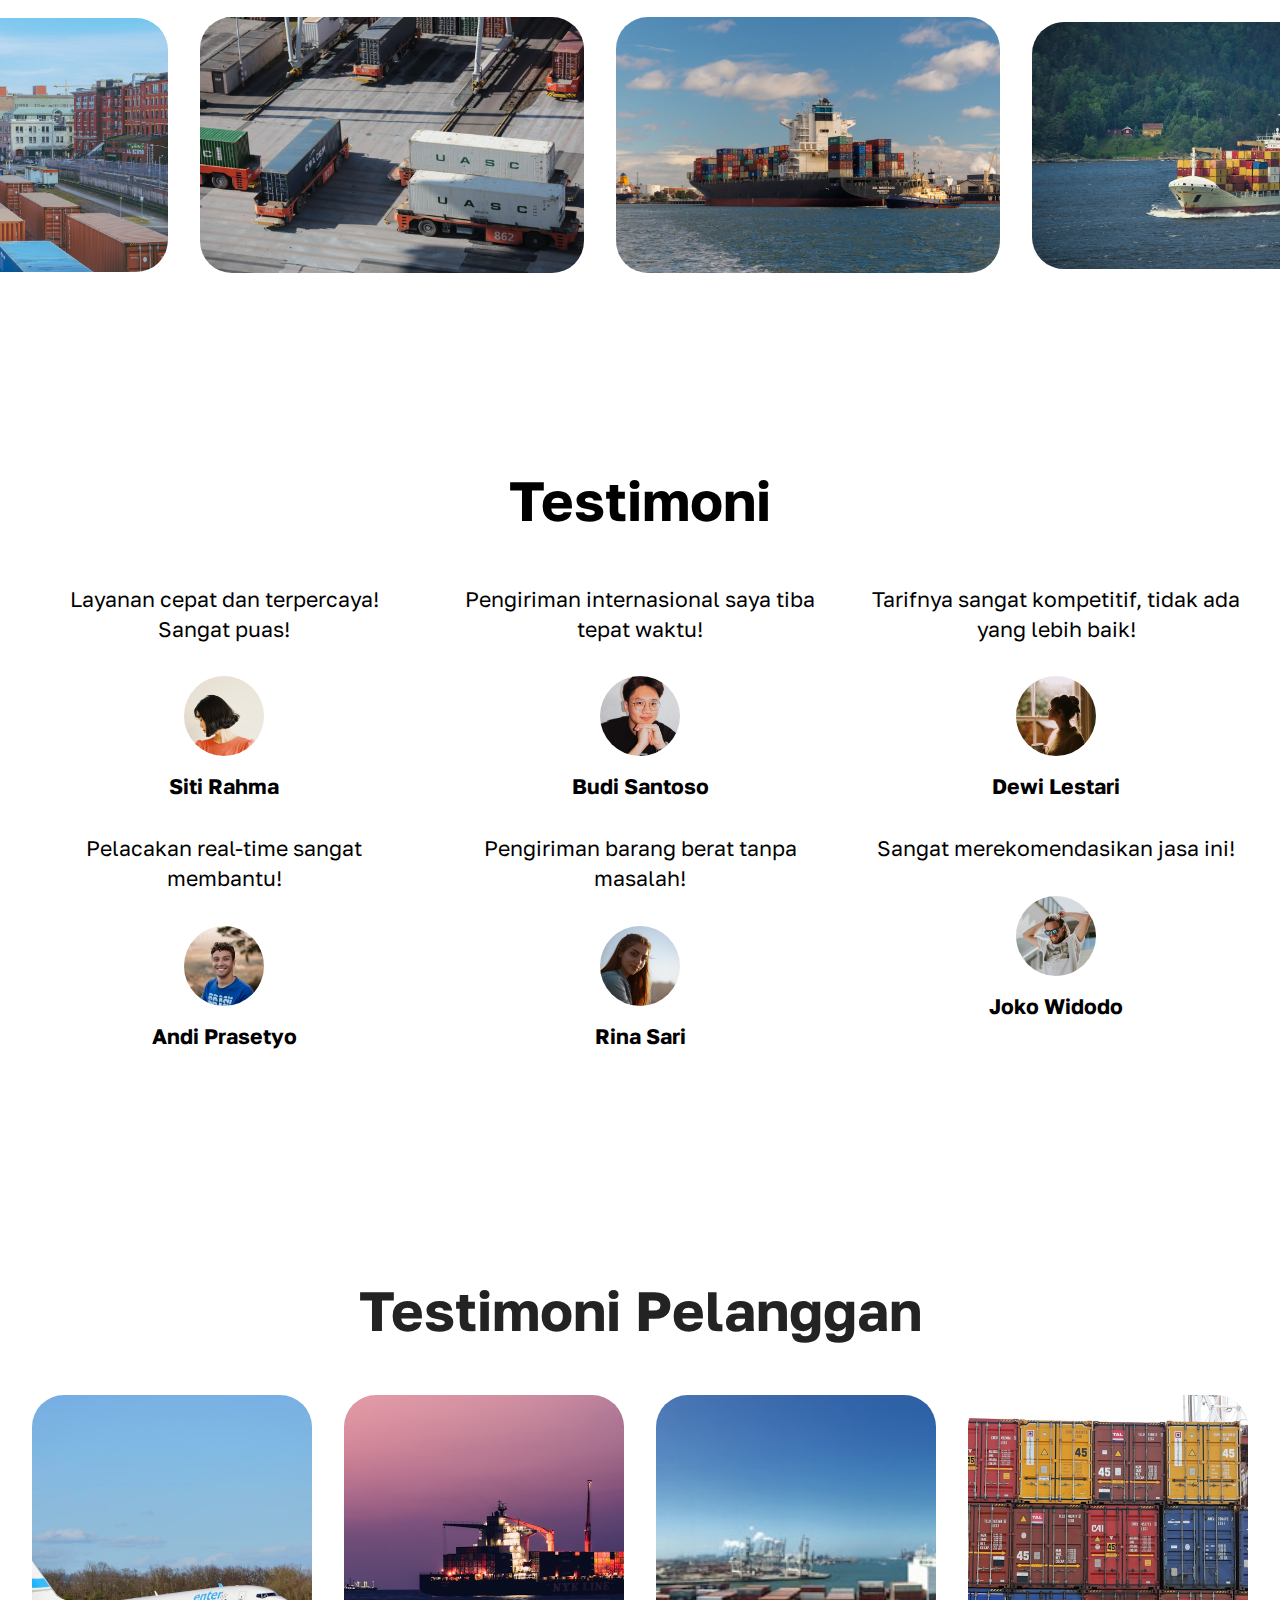
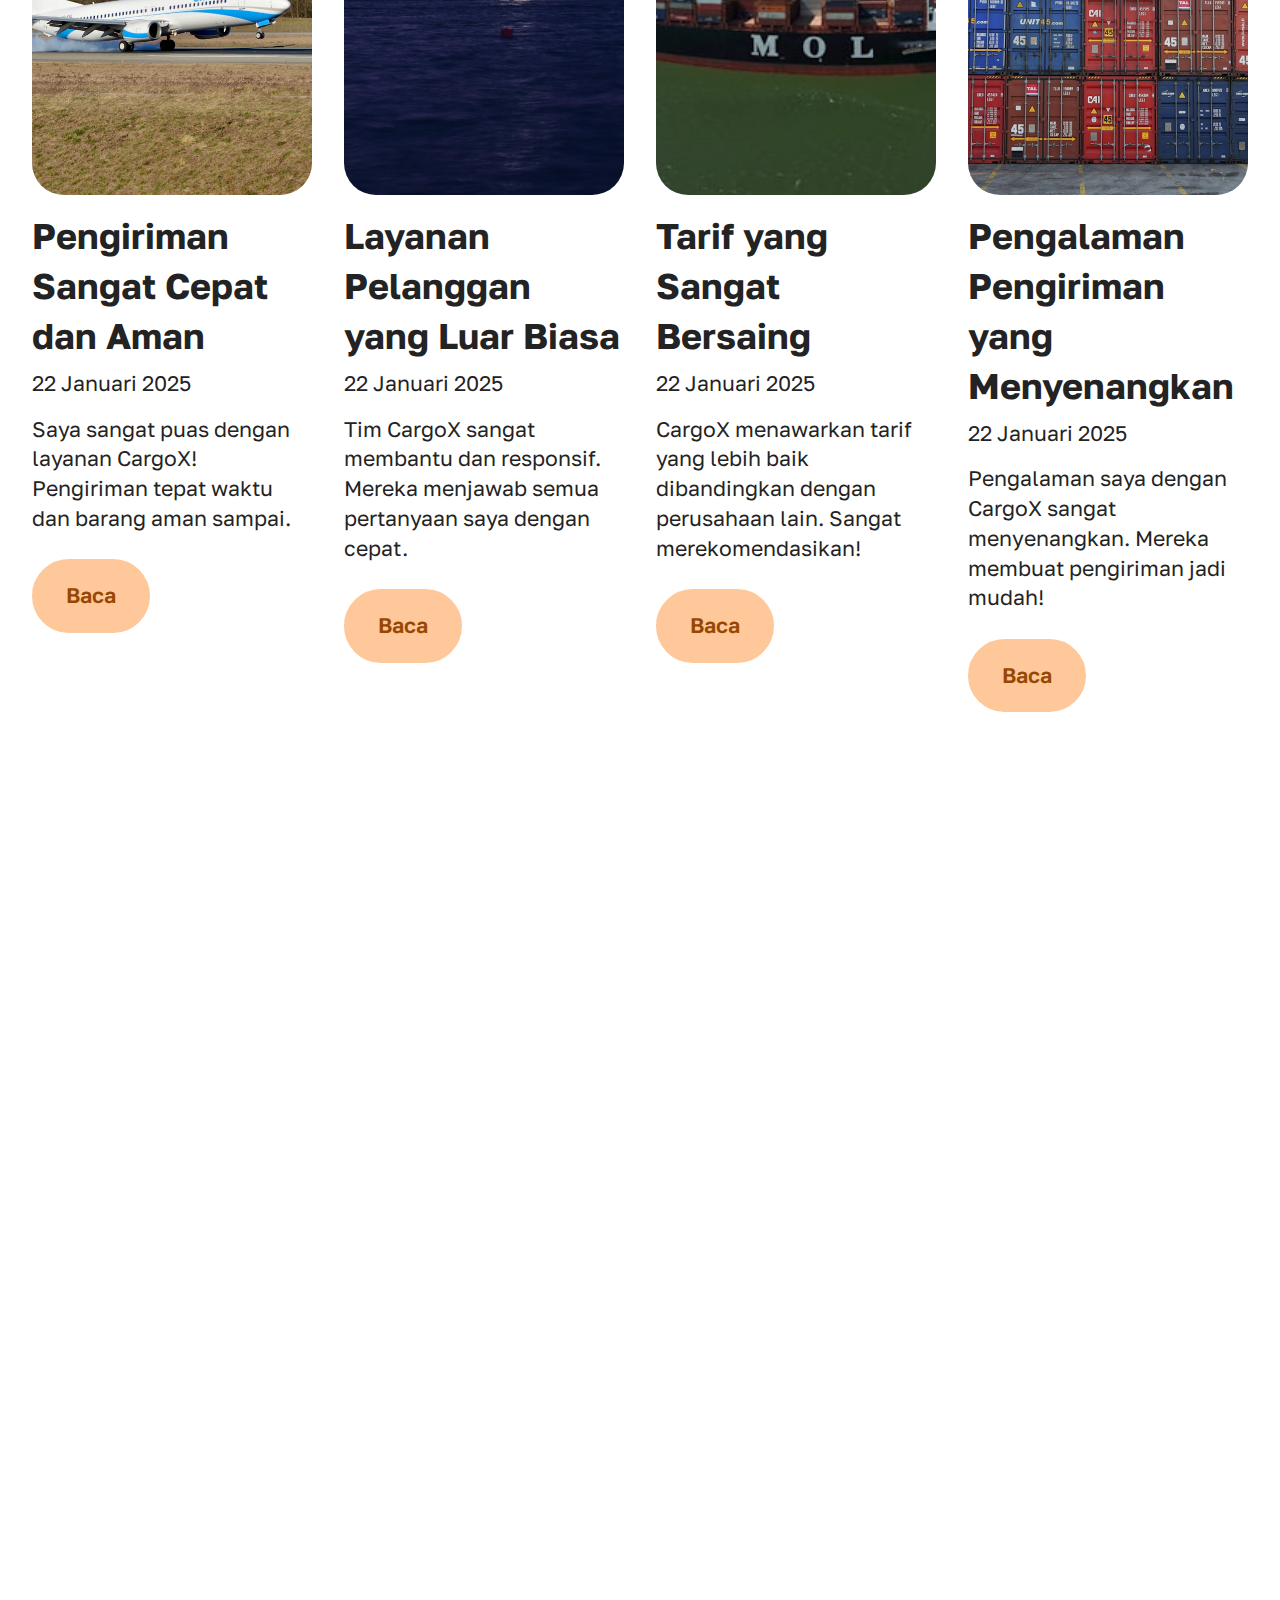
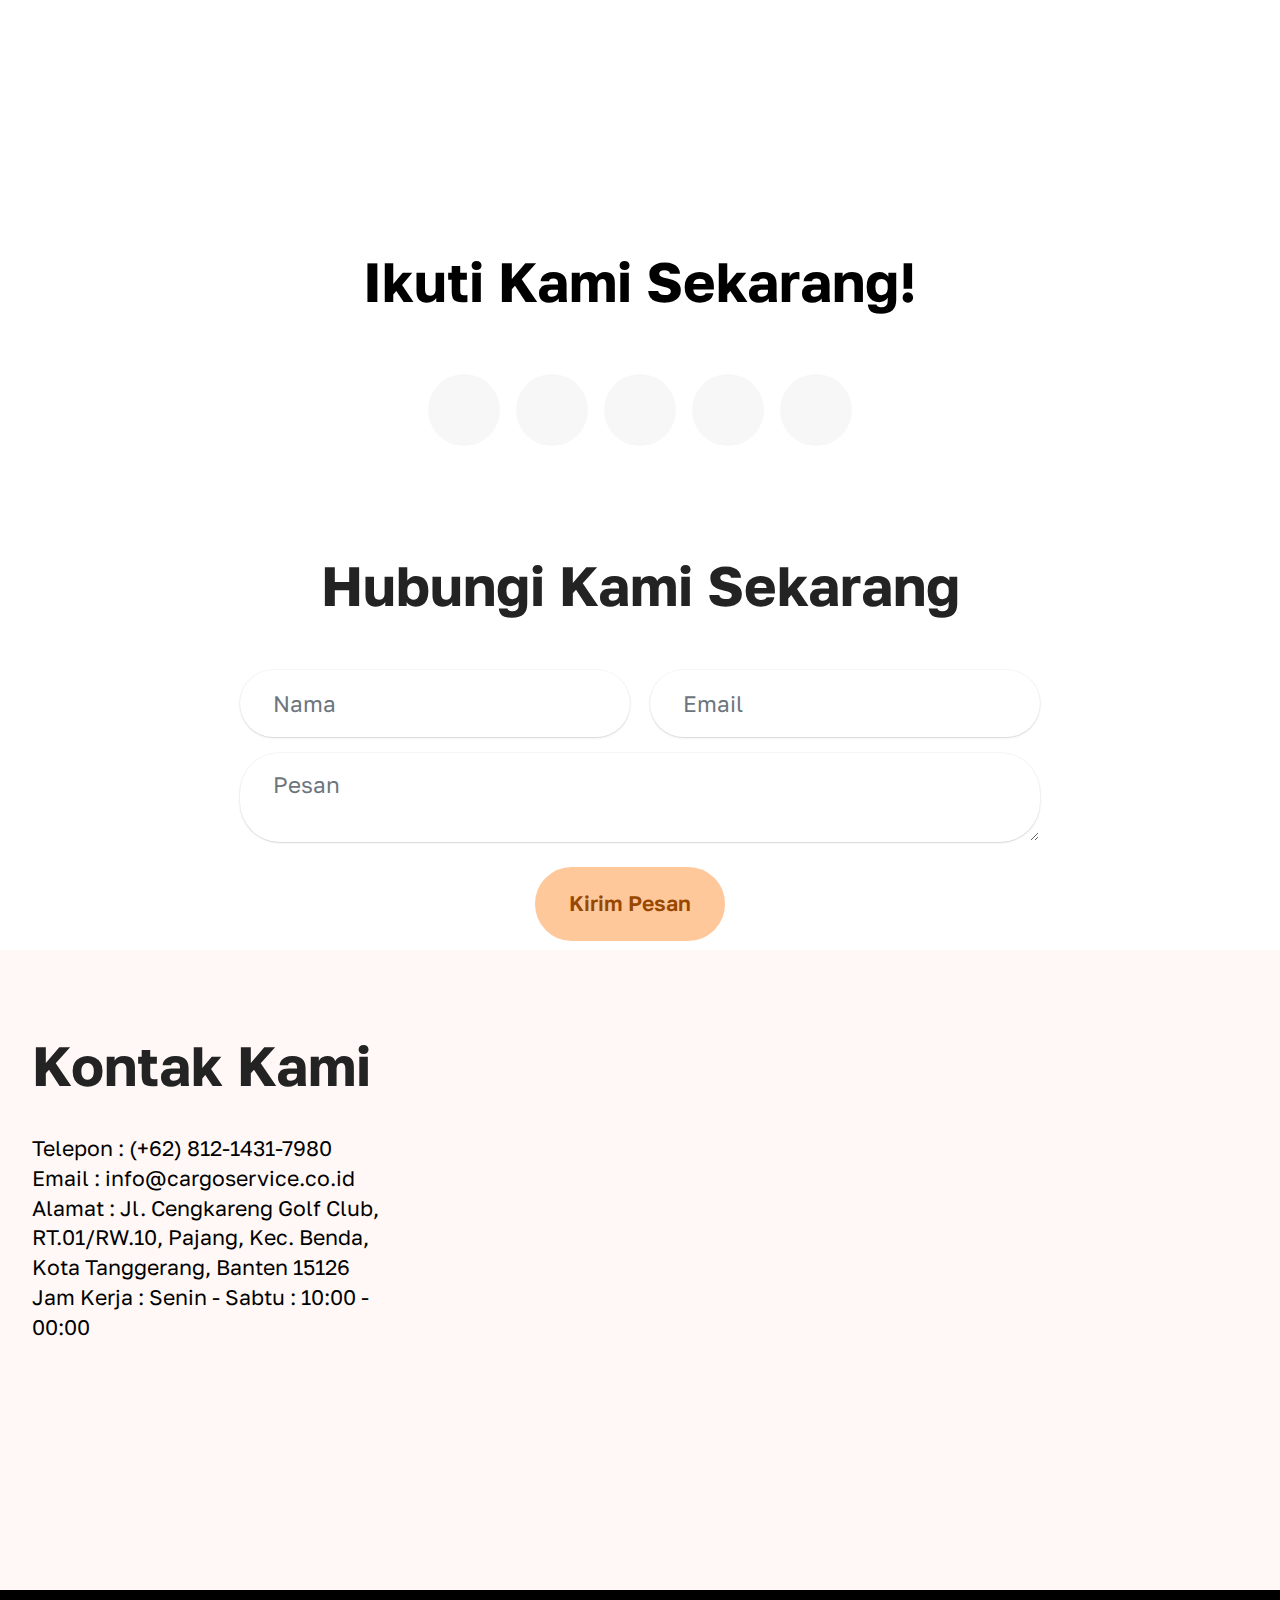
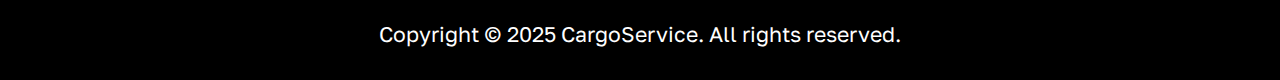
==== commit 93e2257f: "Update index.html" ====
--- a/index.html
+++ b/index.html
@@ -427,8 +427,8 @@
               <div class="item features-without-image col-12">
                 <div class="item-wrapper">
                     <h5 class="mbr-card-title mbr-fonts-style mt-0 mb-3 display-5">
-                        <strong>Apakah ada layanan pengiriman internasional?</strong></h5>
-                    <p class="mbr-text mbr-fonts-style mt-0 mb-3 display-7">Tentu saja! Kami melayani pengiriman internasional.</p>
+                        <strong>Apakah ada layanan pengiriman seluruh Indoneisa?</strong></h5>
+                    <p class="mbr-text mbr-fonts-style mt-0 mb-3 display-7">Tentu saja! Kami melayani pengiriman wilayah seluruh Indonesia.</p>
                 </div>
             </div>
             </div>
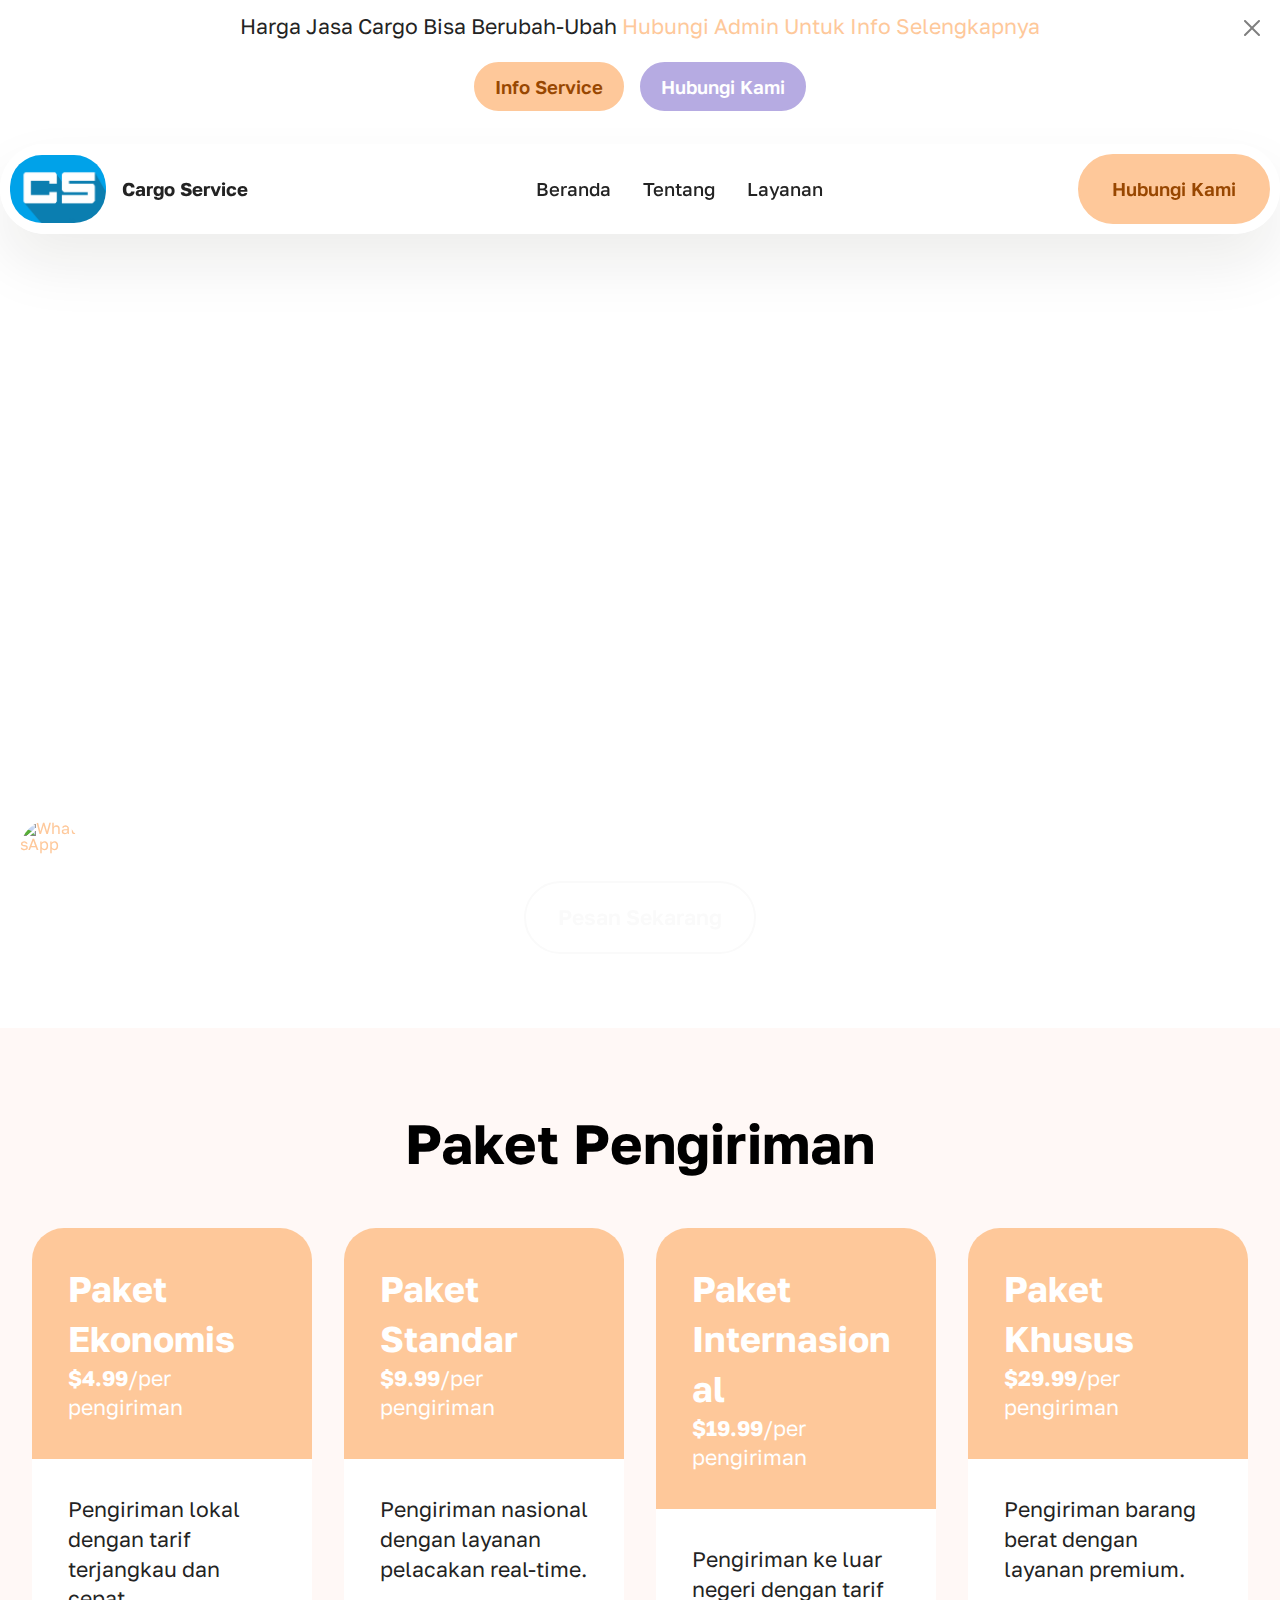
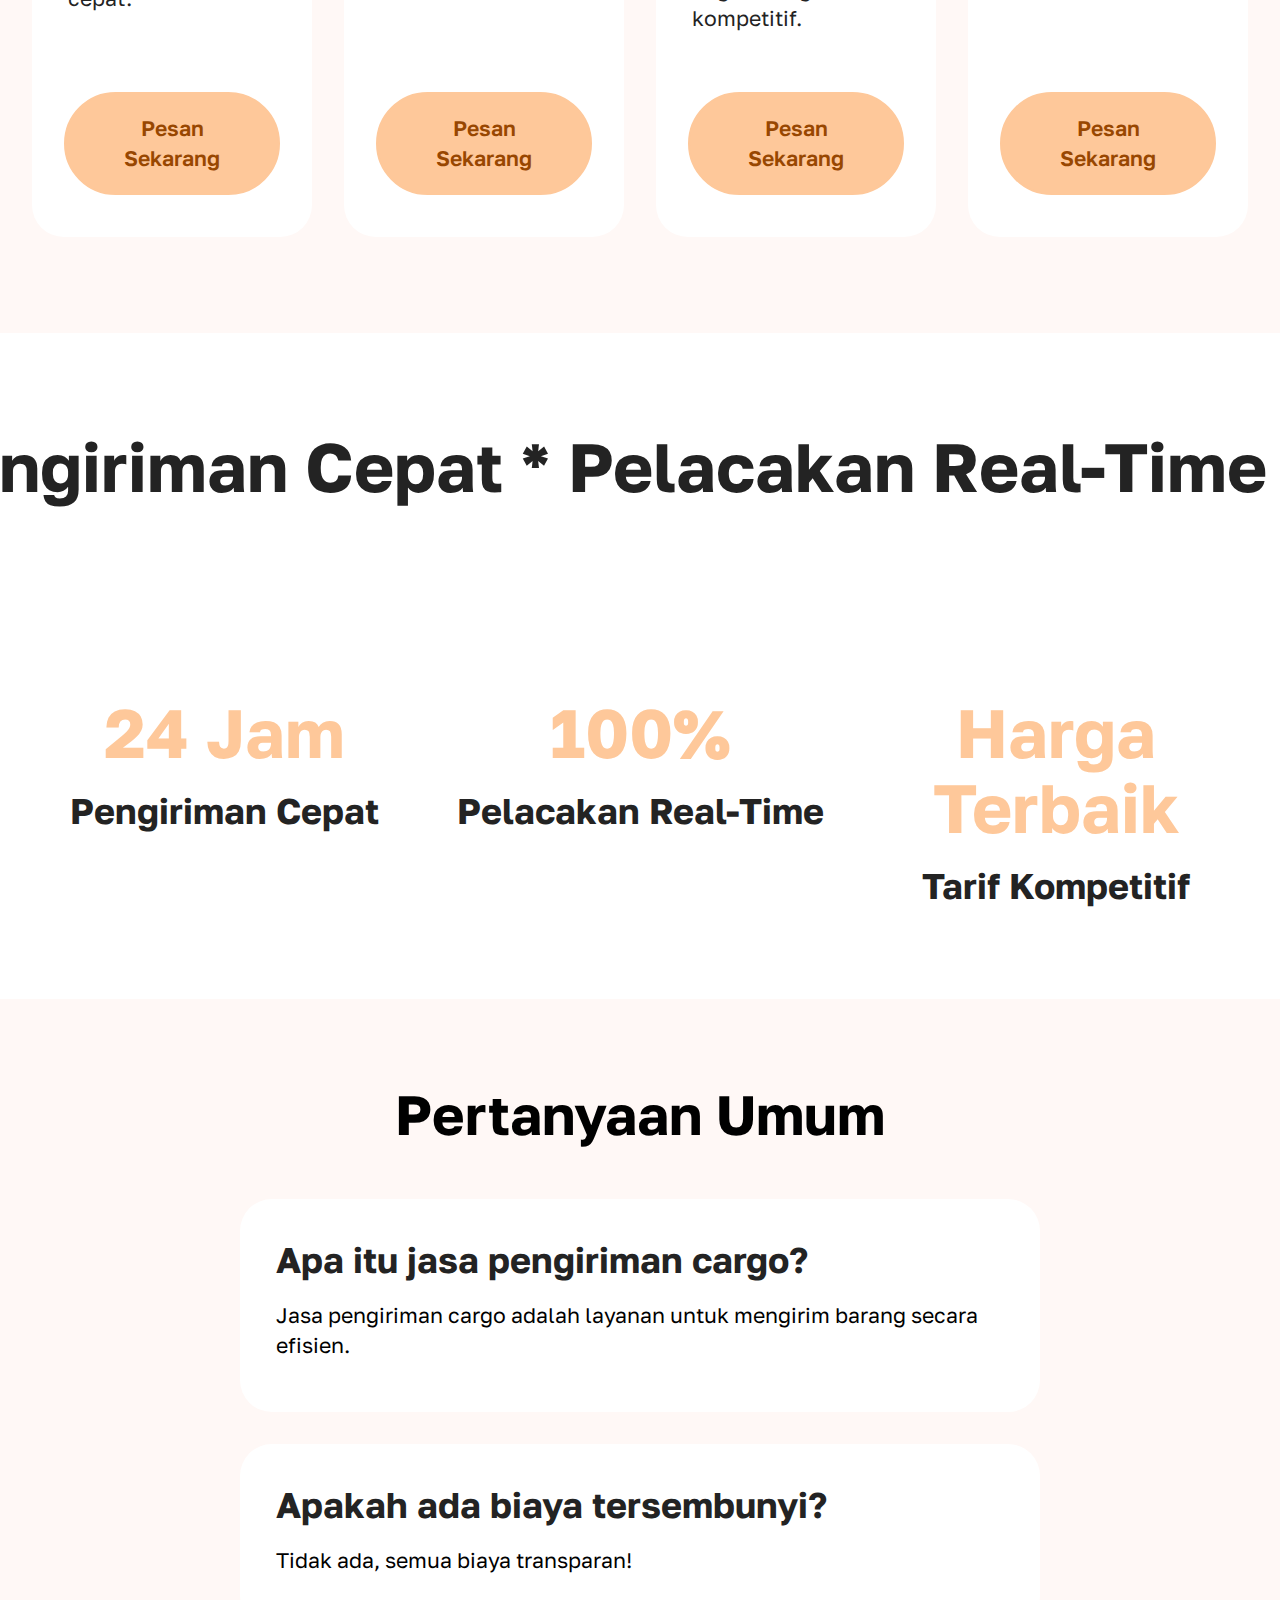
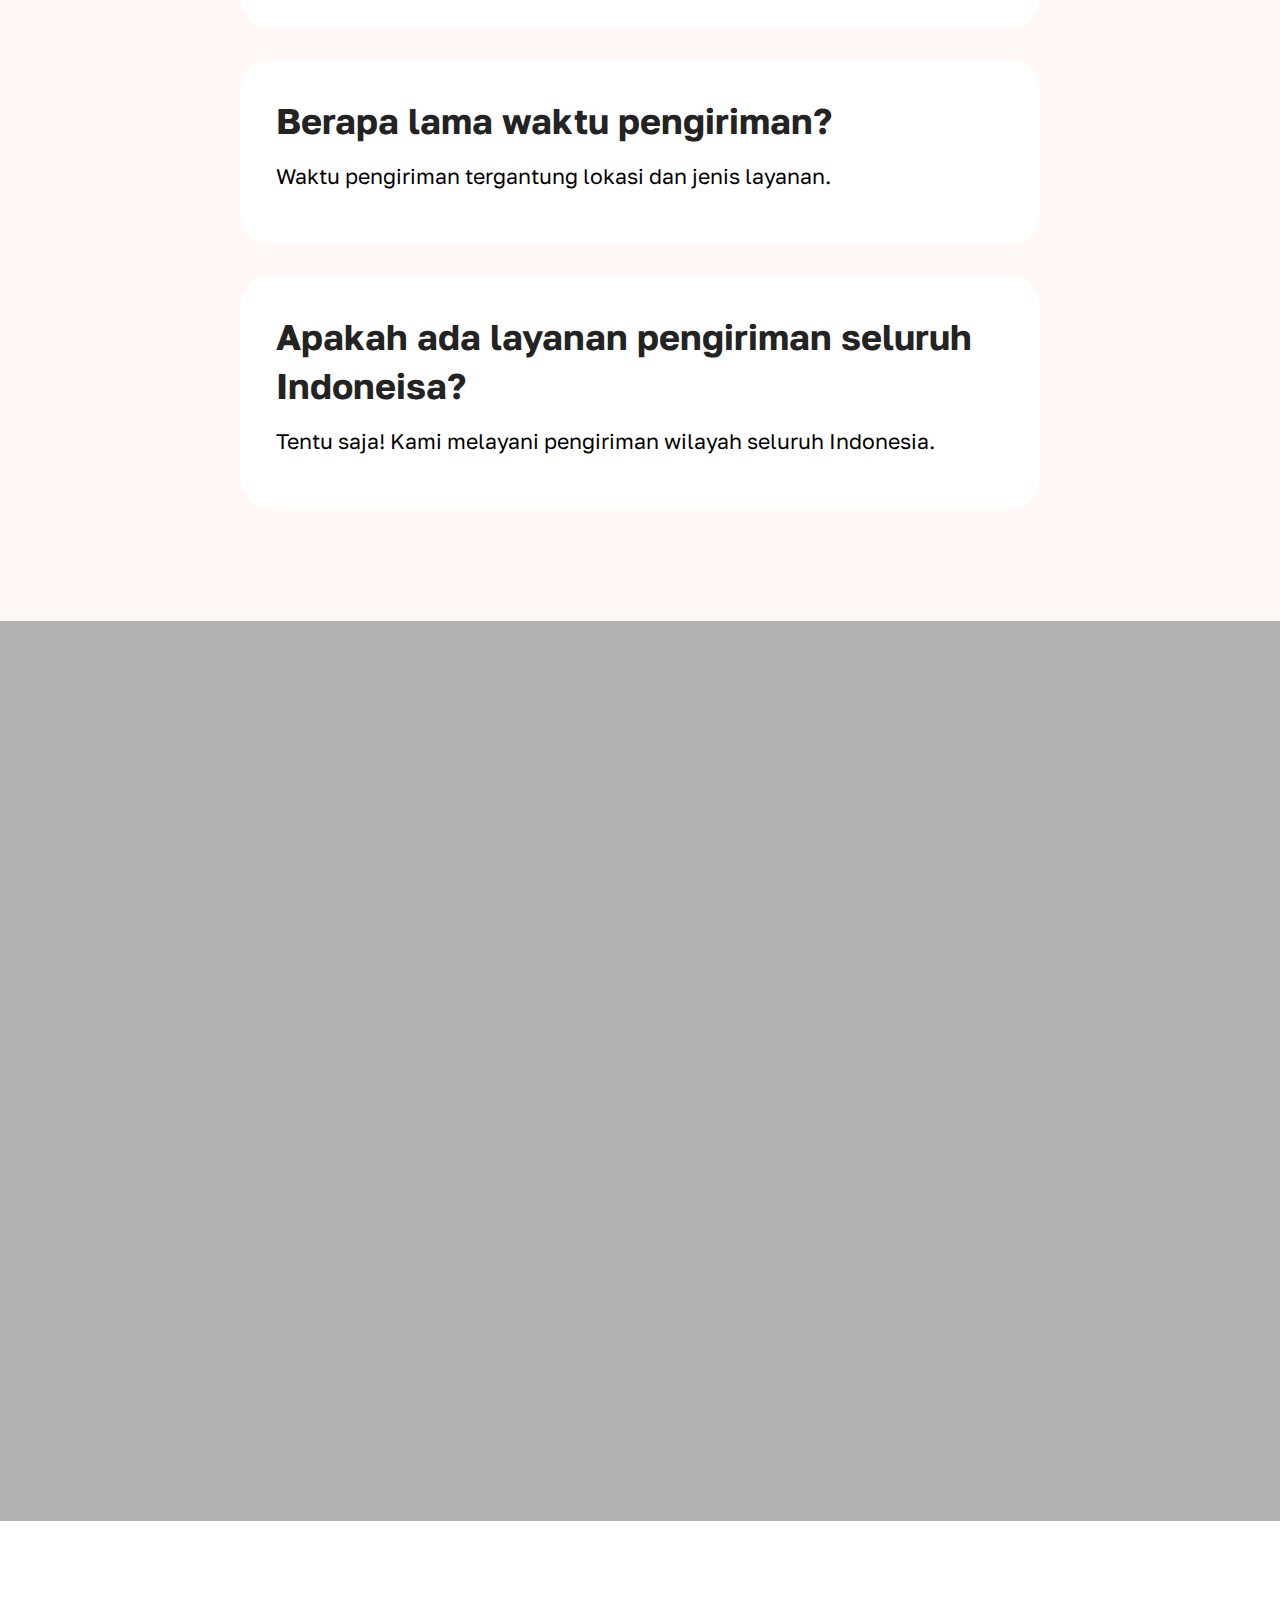
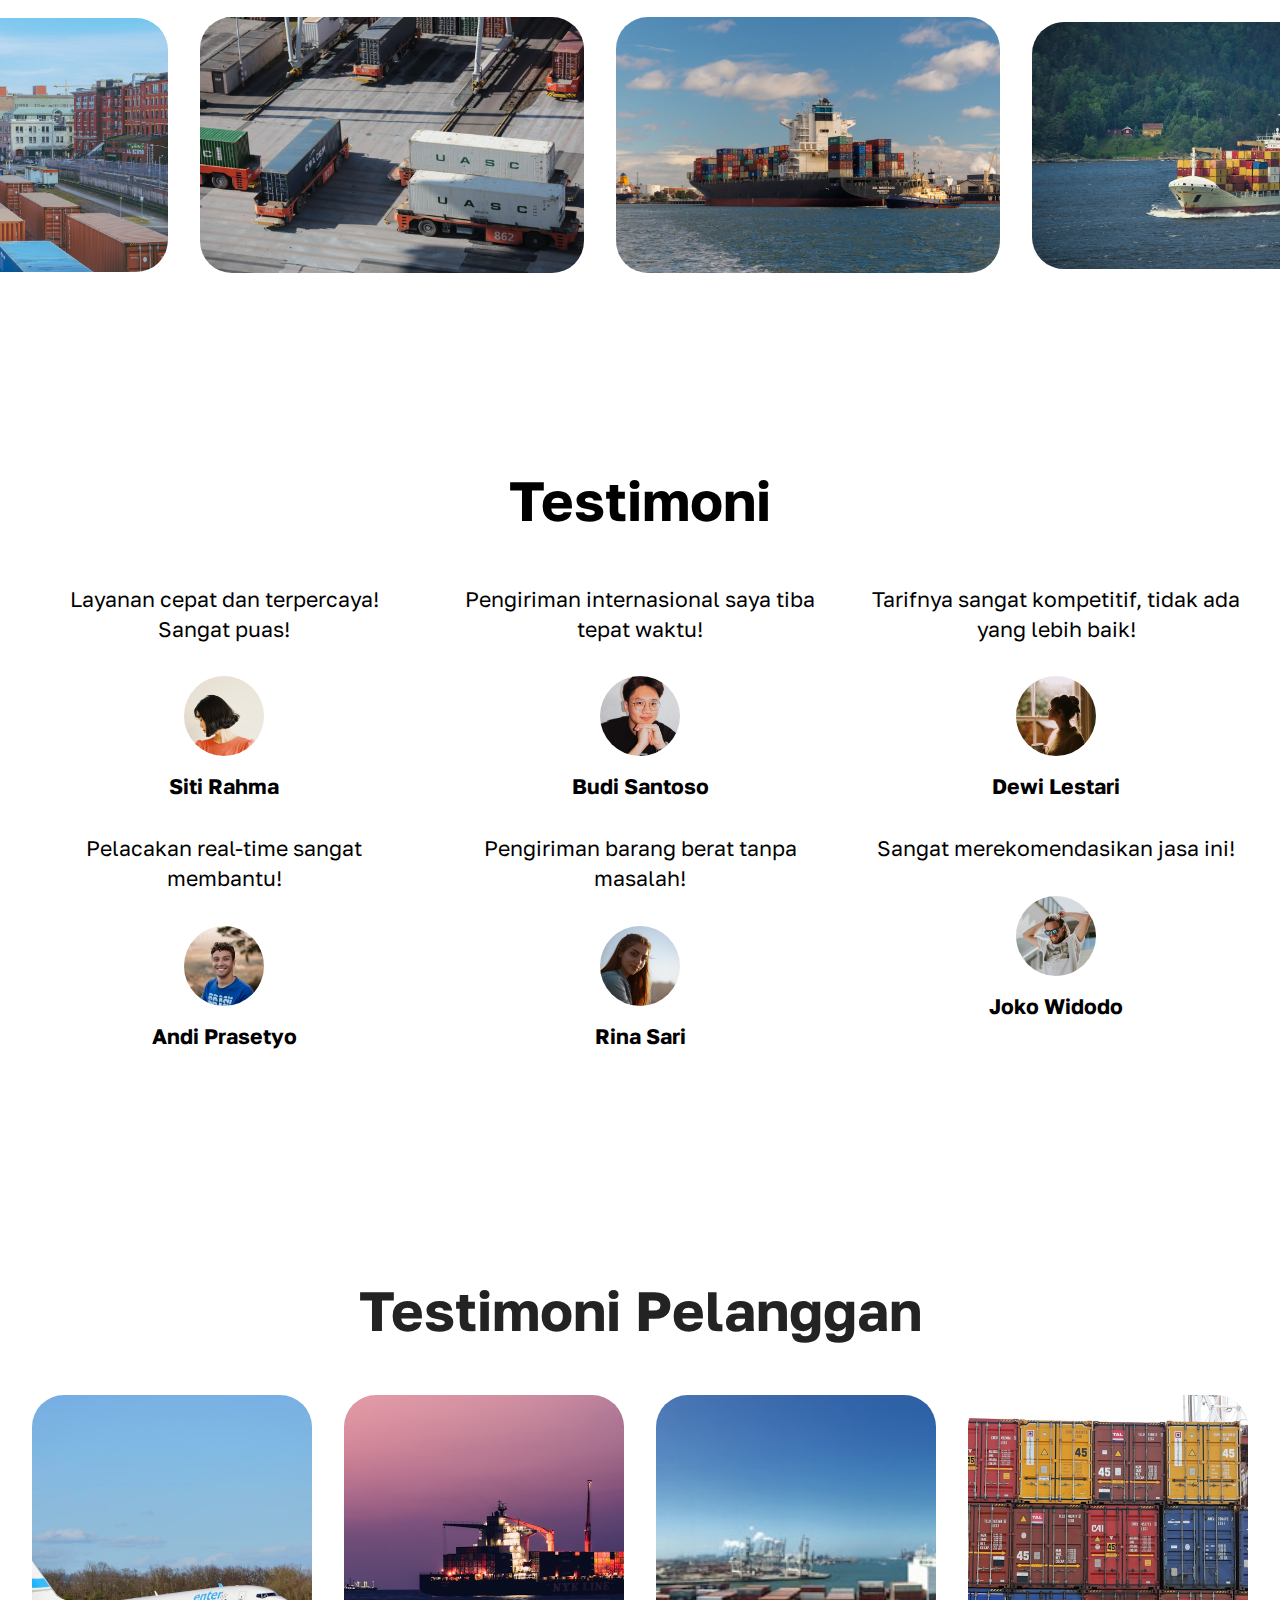
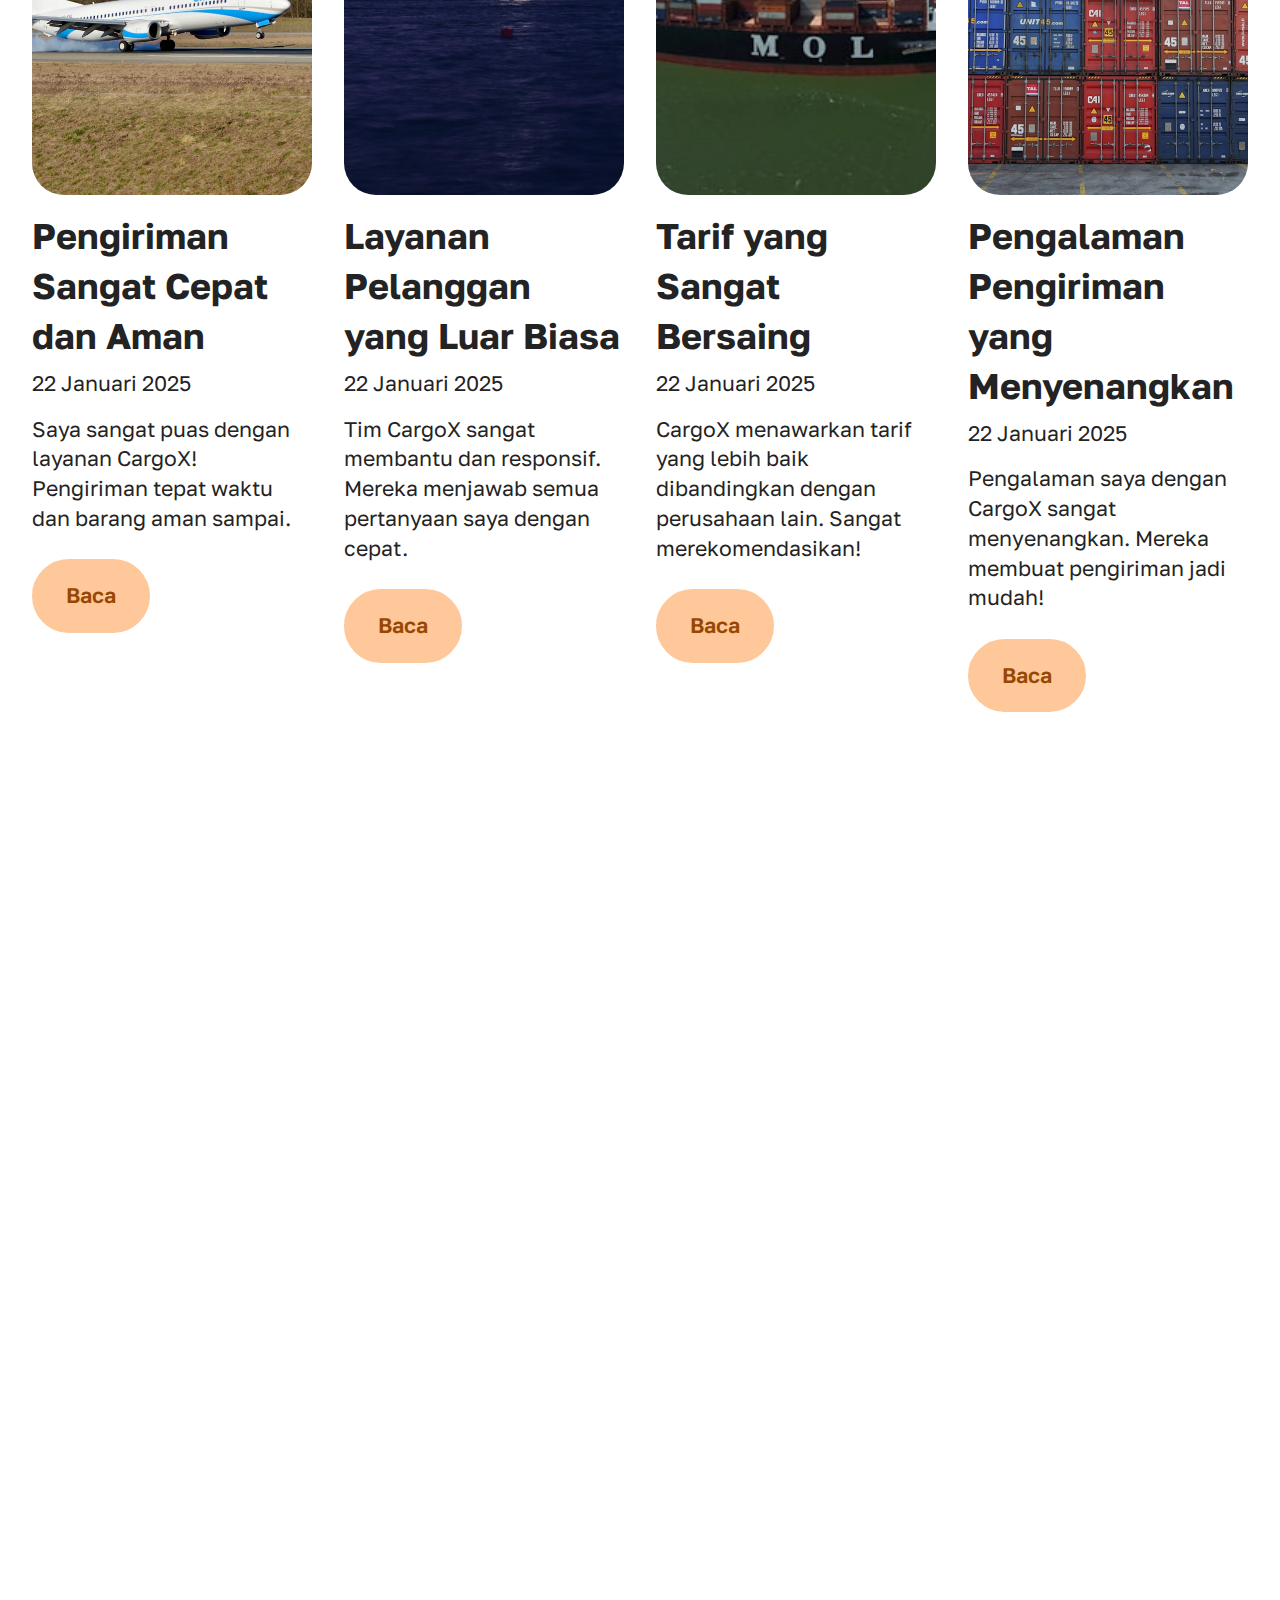
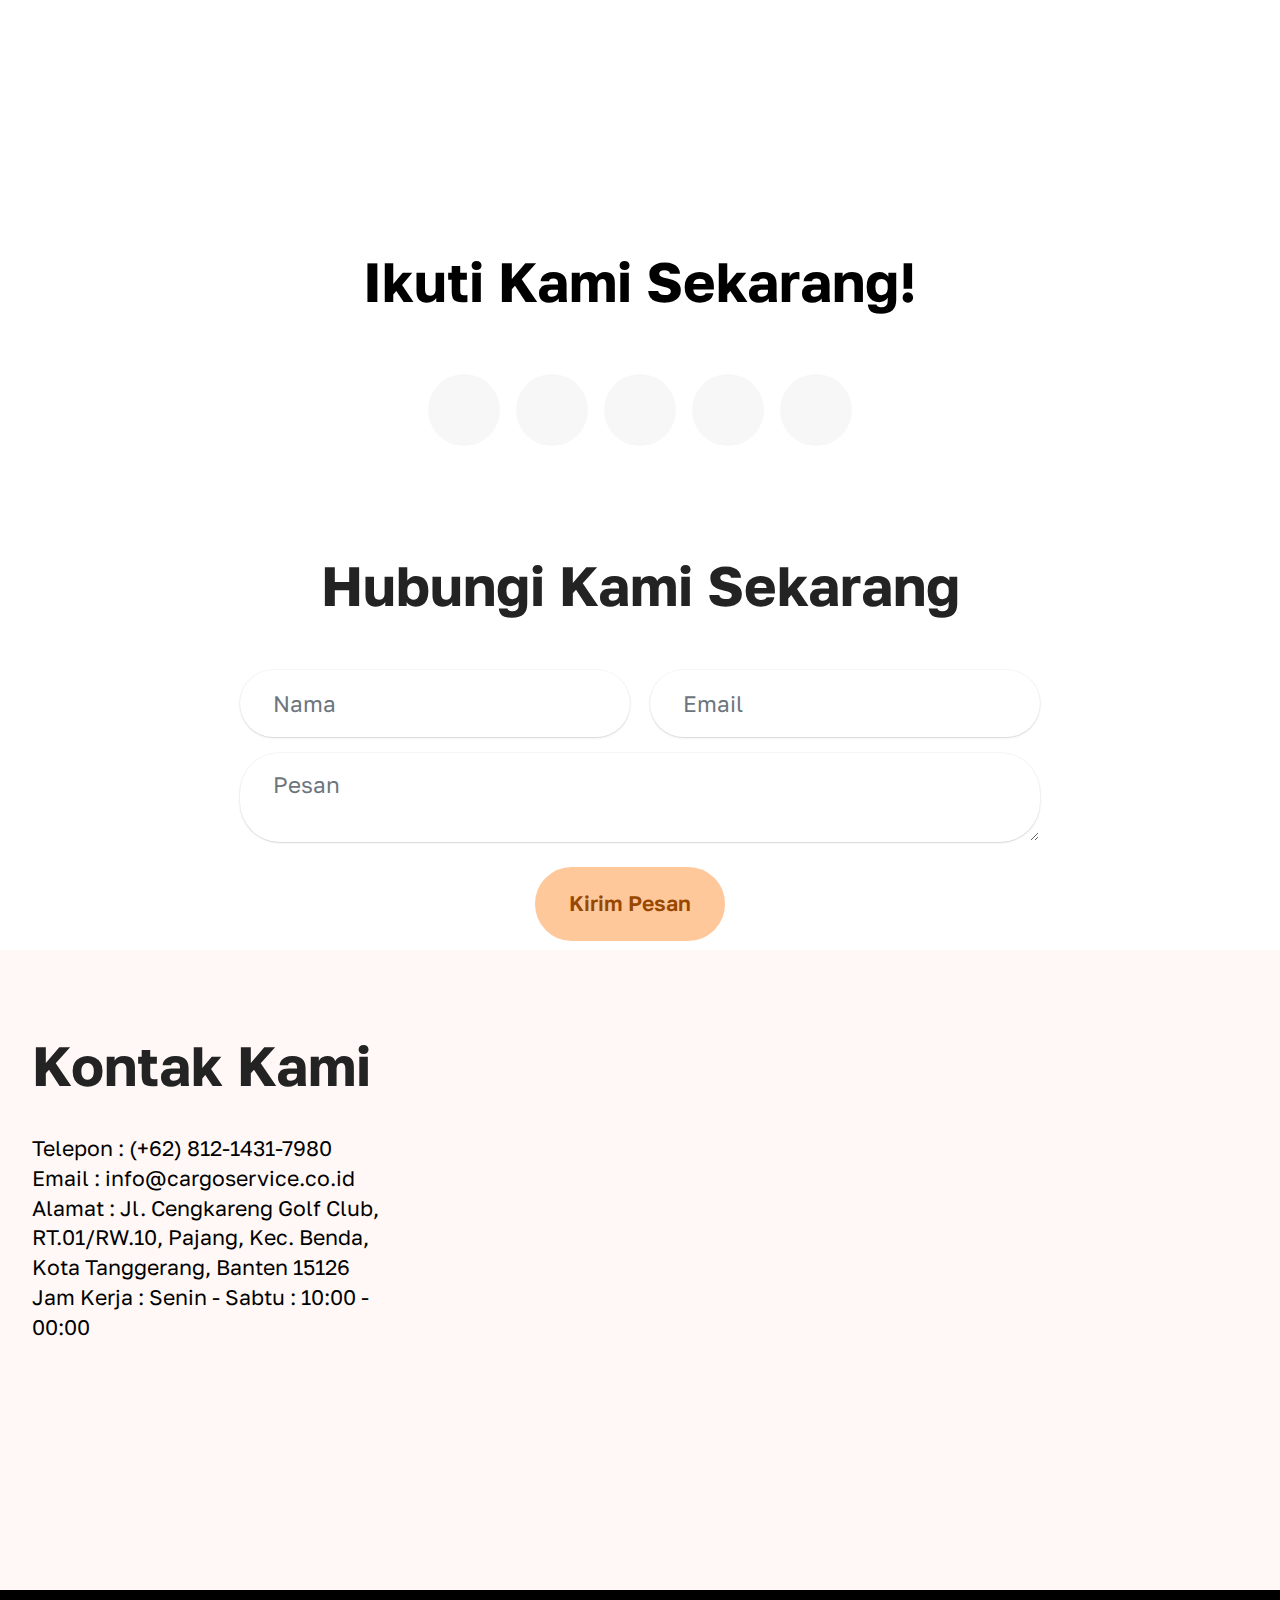
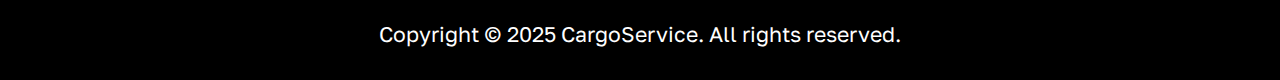
==== commit 71c511d6: "Update index.html" ====
--- a/index.html
+++ b/index.html
@@ -436,7 +436,7 @@
     </div>
 </section>
 
-<section data-bs-version="5.1" class="header18 cid-uAzsrbsfve mbr-fullscreen" data-bg-video="https://www.youtube.com/embed/XCaMTttvlyg?autoplay=1&amp;loop=1&amp;playlist=XCaMTttvlyg&amp;t=20&amp;mute=1&amp;playsinline=1&amp;controls=0&amp;showinfo=0&amp;autohide=1&amp;allowfullscreen=true&amp;mode=transparent" id="video-5-uAzsrbsfve">
+<section data-bs-version="5.1" class="header18 cid-uAzsrbsfve mbr-fullscreen" data-bg-video="https://www.youtube.com/embed/9AcQqwN6i7o?autoplay=1&amp;loop=1&amp;playlist=XCaMTttvlyg&amp;t=20&amp;mute=1&amp;playsinline=1&amp;controls=0&amp;showinfo=0&amp;autohide=1&amp;allowfullscreen=true&amp;mode=transparent" id="video-5-uAzsrbsfve">
 
   <div class="mbr-overlay" style="opacity: 0.3; background-color: rgb(0, 0, 0);"></div>
   <div class="container-fluid">
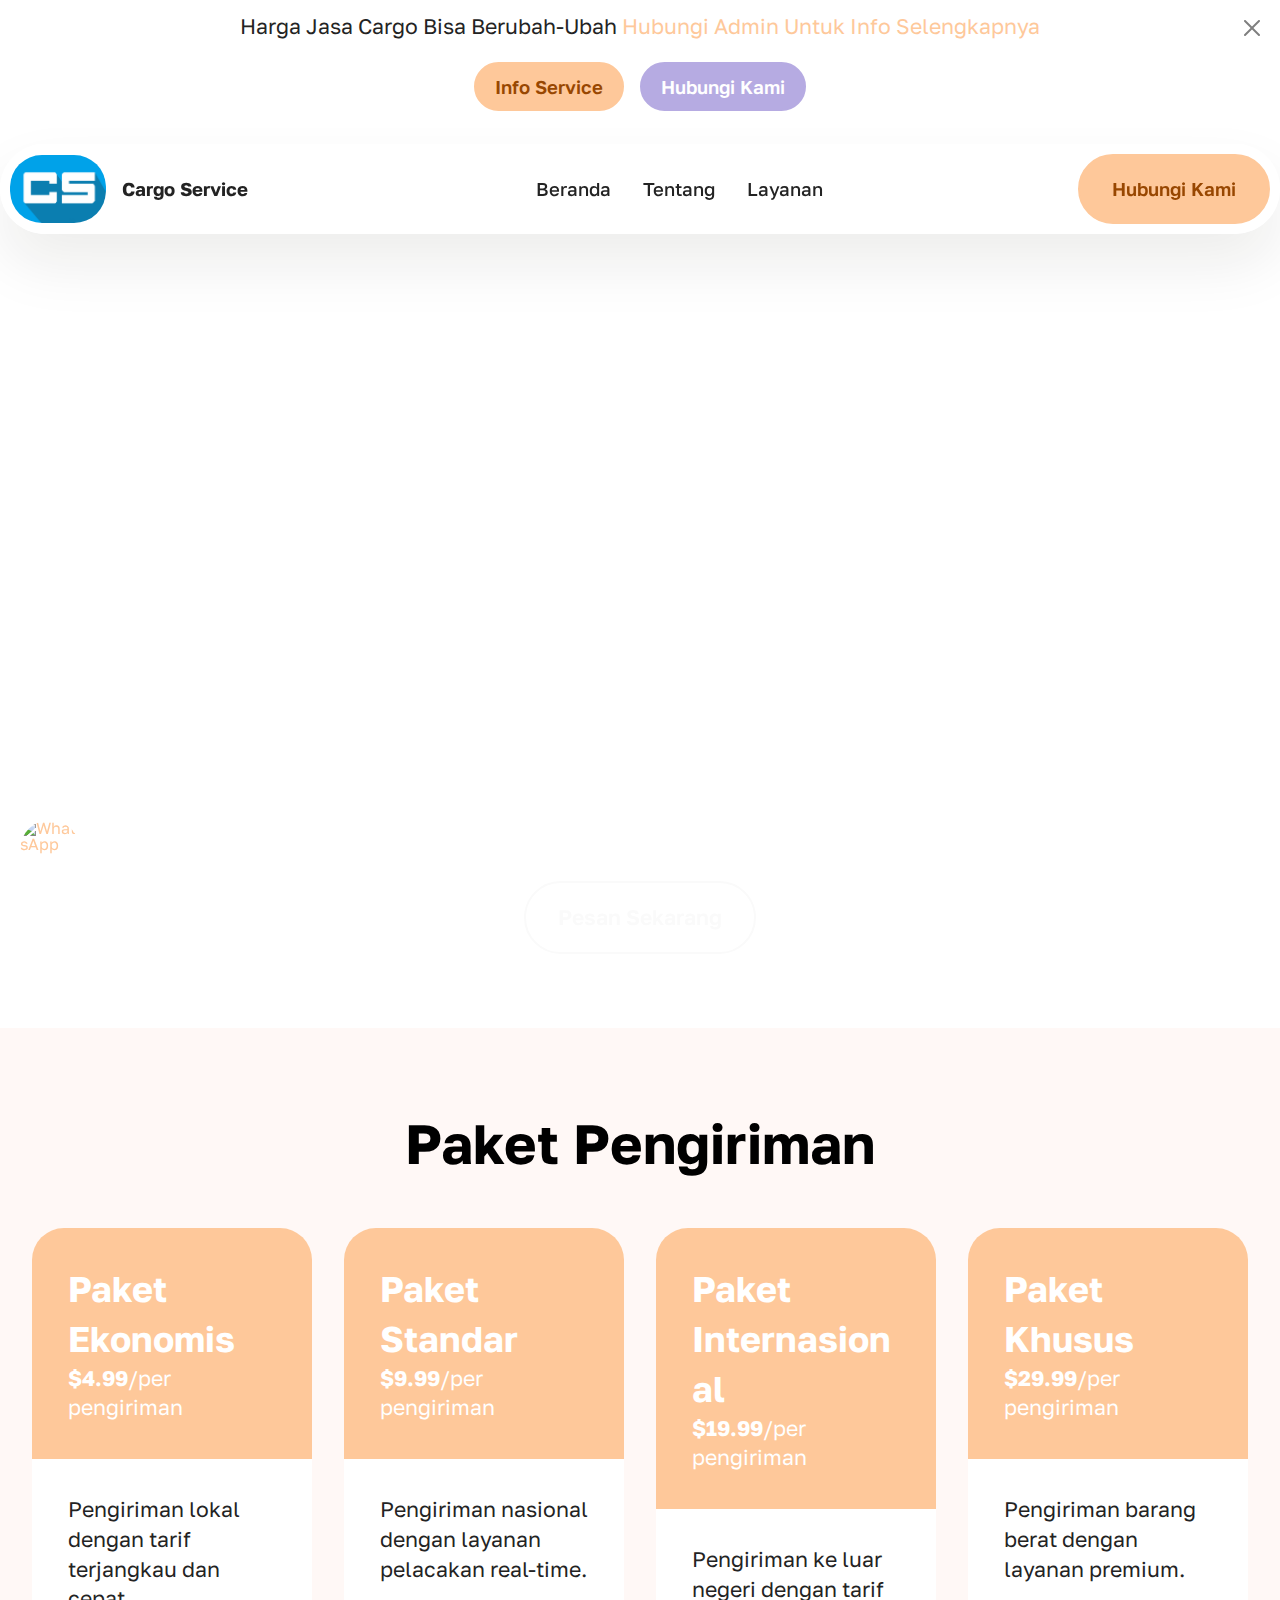
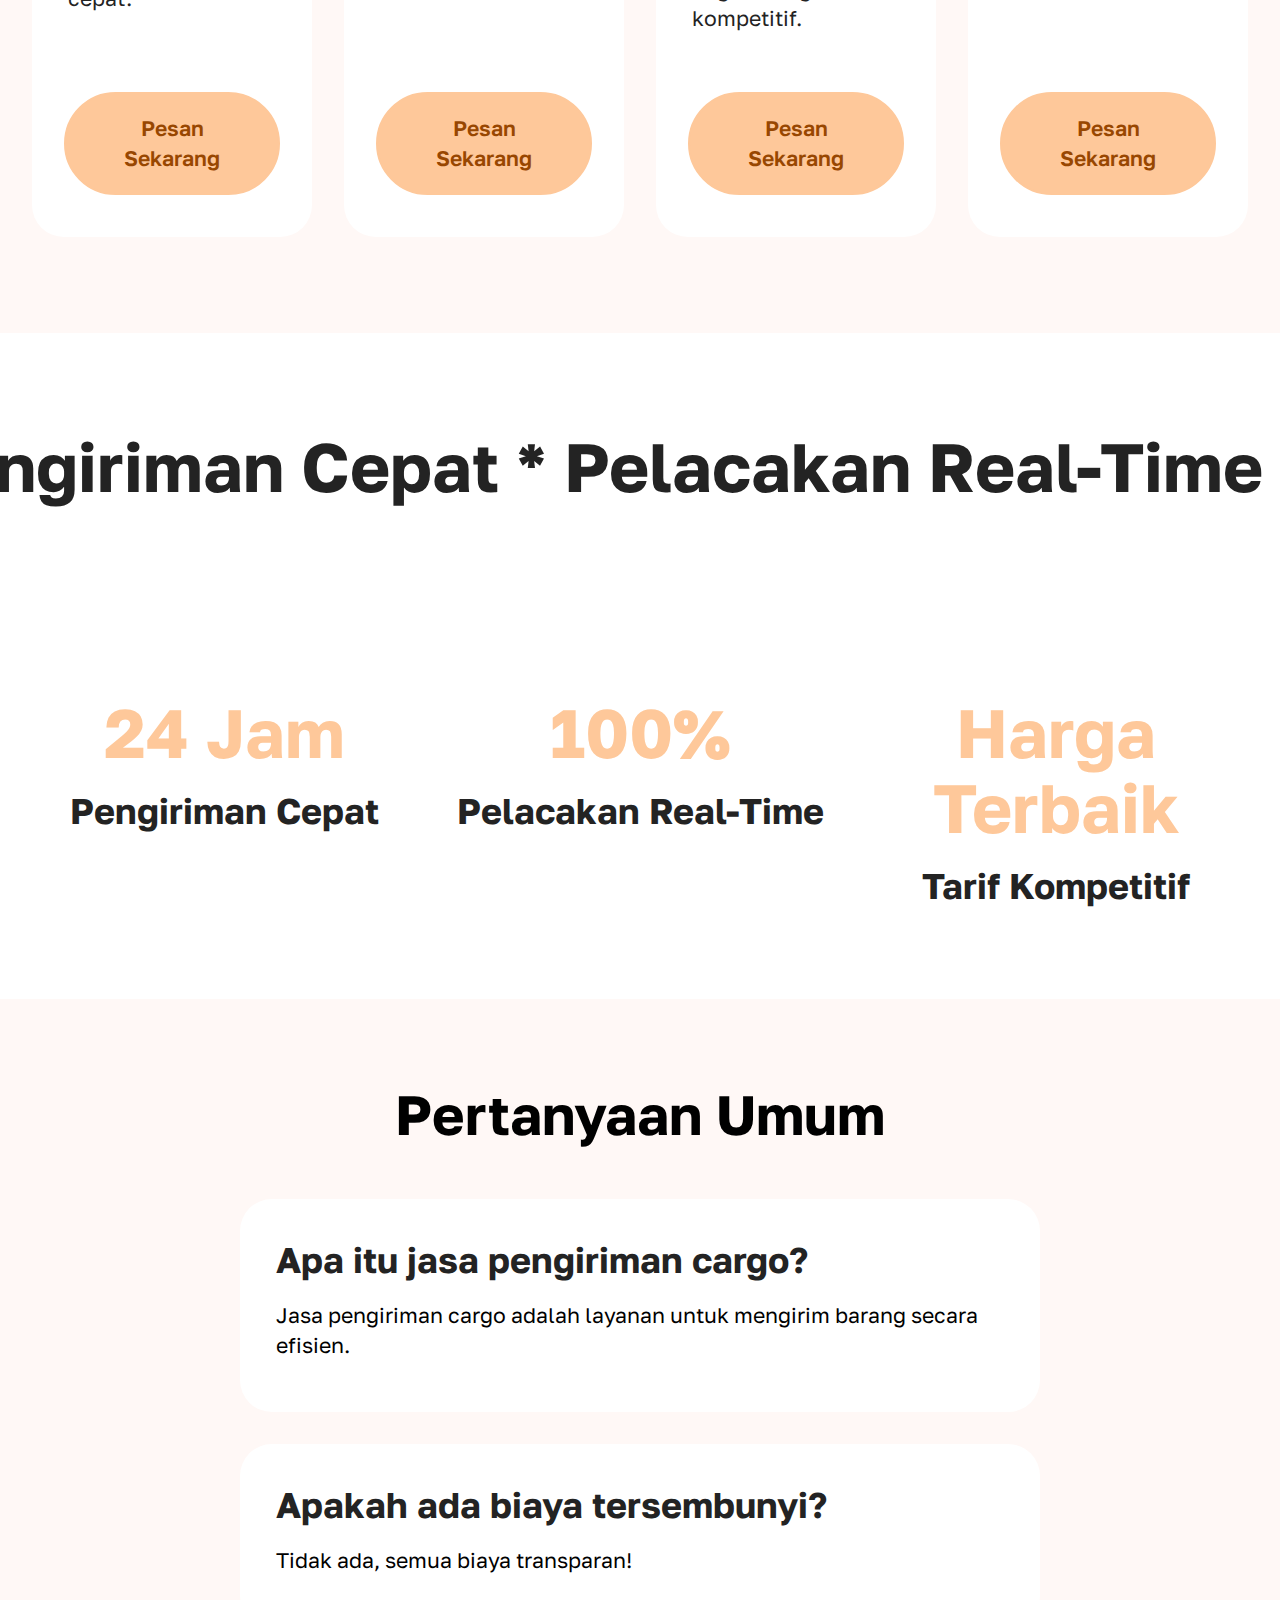
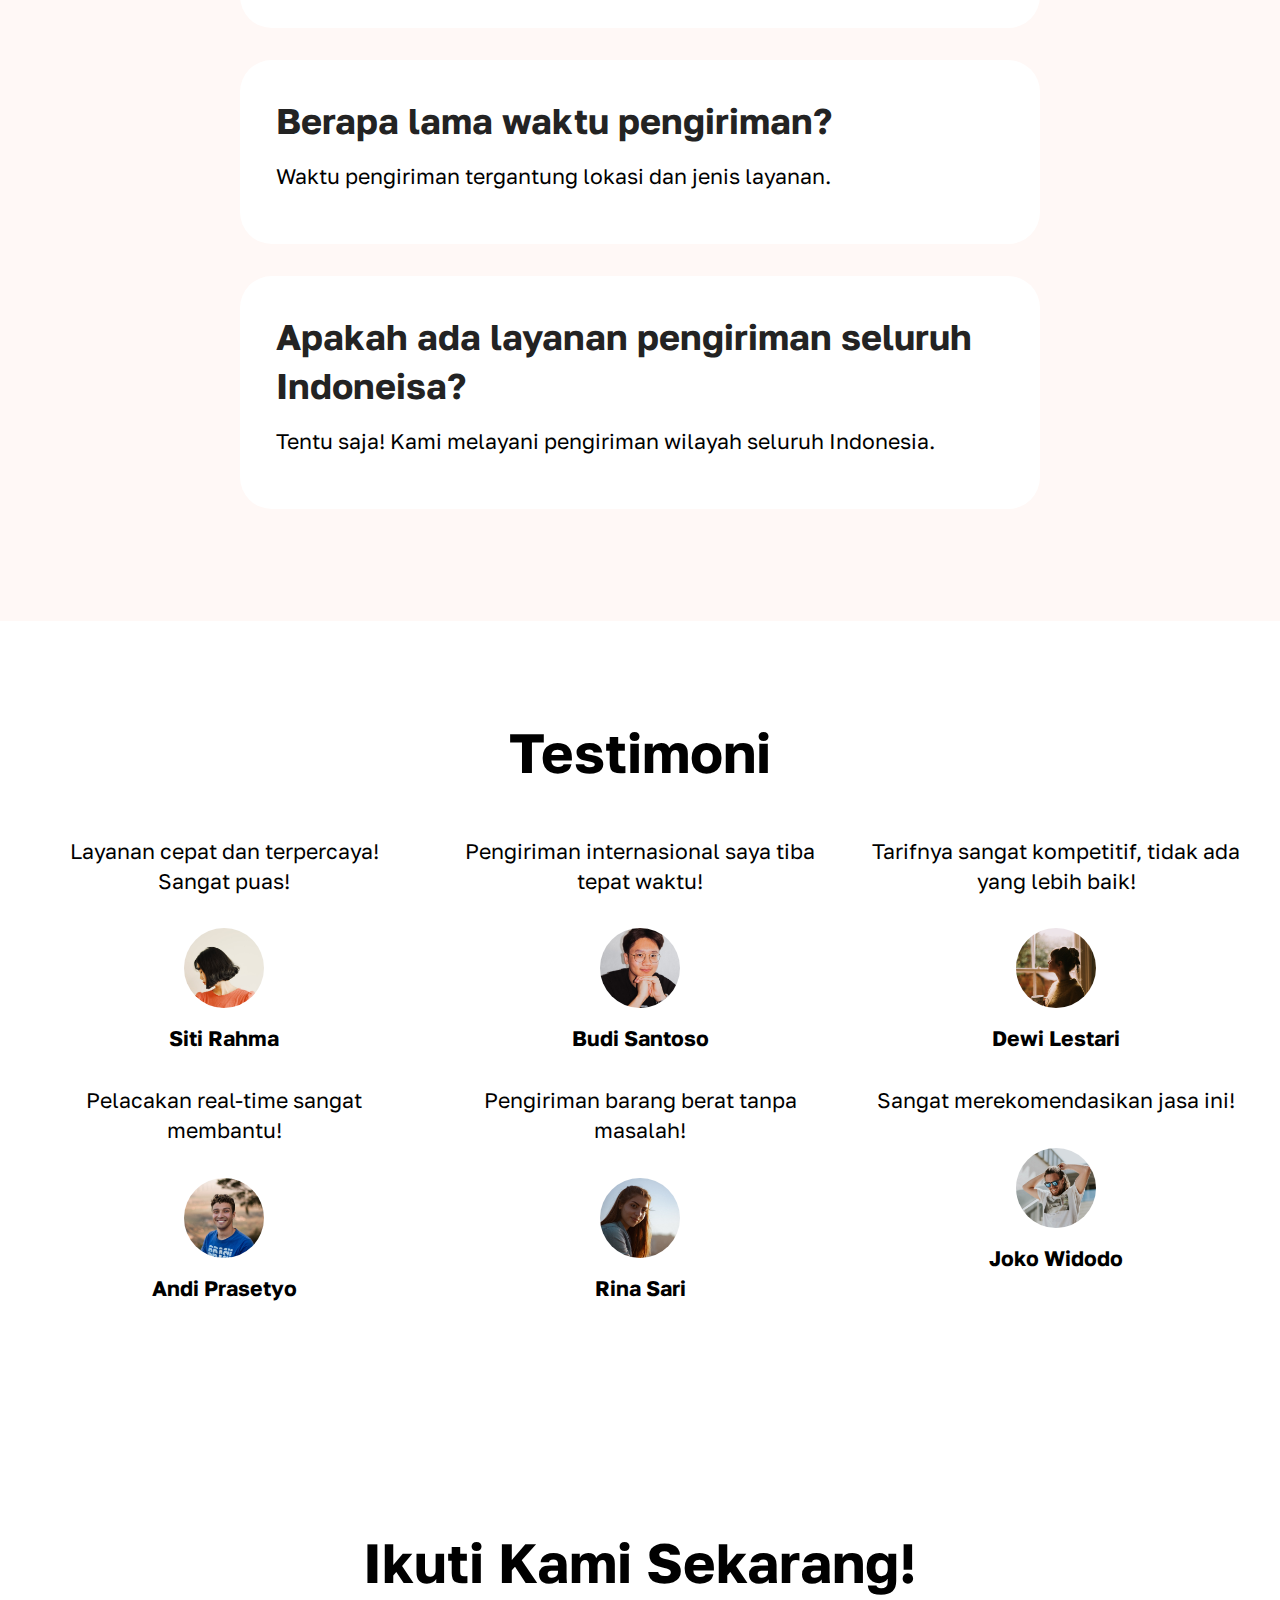
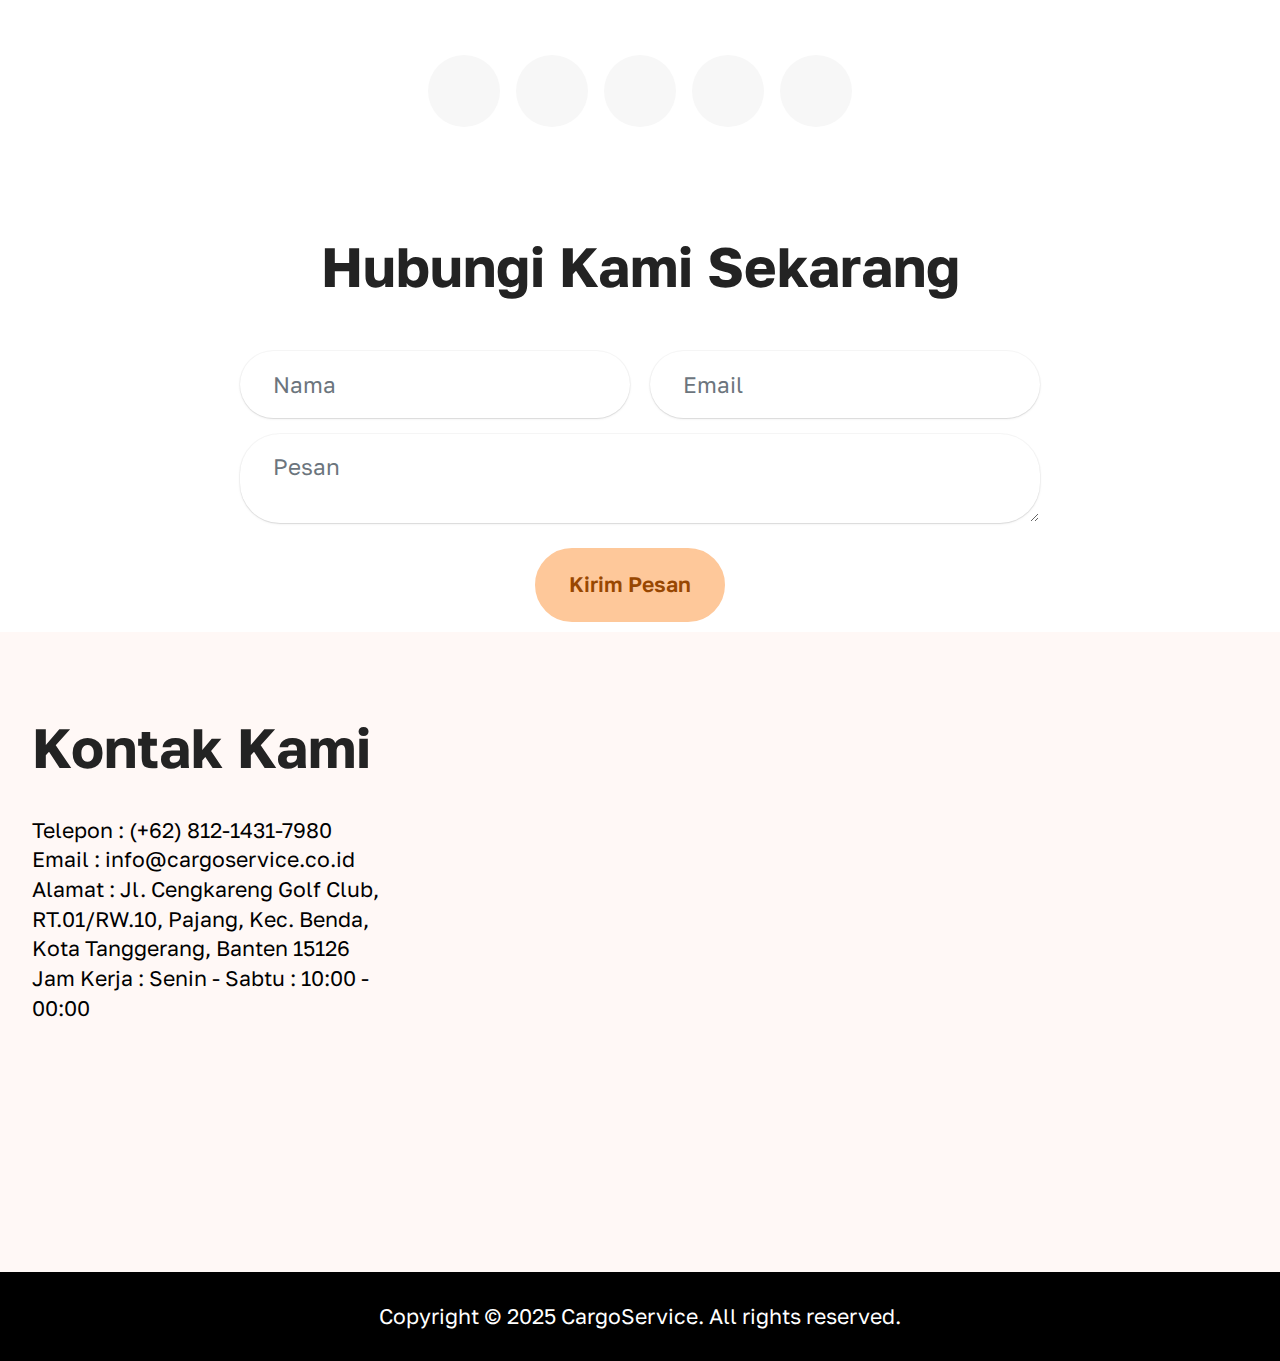
==== commit 0b33603b: "Update index.html" ====
--- a/index.html
+++ b/index.html
@@ -1,13 +1,14 @@
+
 <!DOCTYPE html>
 <html >
 <head>
   <meta charset="UTF-8">
   <meta name="viewport" content="width=device-width, initial-scale=1.0">
-  <title>Cargo Service - Pengiriman Cepat dan Aman</title>
+  <title>Cargo Service - Pengiriman Cepat dan Aman Seluruh Indonesia</title>
   <link rel="icon" href="https://cargoservice.co.id/assets/images/photo-1554769944-3138b076c38a-h_m679vc5v.jpg">
   <link rel="shortcut icon" href="assets/images/photo-1554769944-3138b076c38a-h_m679vc5v.jpg" type="image/x-icon">
-  <meta name="description" content="Kami menyediakan layanan pengiriman kargo cepat, aman, dan terpercaya untuk kebutuhan bisnis dan personal Anda. Dengan jangkauan luas dan harga kompetitif, kami adalah solusi terbaik untuk logistik Anda. Hubungi kami sekarang!">
-  <meta name="keywords" content="layanan kargo, pengiriman barang, cargo service, jasa logistik, pengiriman cepat, cargo murah, cargo terpercaya">
+  <meta name="description" content="Kami menyediakan layanan jalur udara, pengiriman kargo cepat, aman, dan terpercaya untuk kebutuhan bisnis dan personal Anda. Dengan jangkauan luas dan harga kompetitif, kami adalah solusi terbaik untuk logistik Anda. Hubungi kami sekarang!">
+  <meta name="keywords" content="layanan kargo, pengiriman barang, pengiriman jalur udara, cargo udara, seluruh indonesia cargo service, jasa logistik, pengiriman cepat, cargo murah, cargo terpercaya">
   <meta name="author" content="Cargo Service">
   <meta name="robots" content="index, follow">
   <meta name="language" content="id">
@@ -165,6 +166,16 @@
   @keyframes animationClosing { 0% { height: 12rem; opacity: 1; } 30% { height: 12rem; opacity: 0.5;} 100% { height: 0; opacity: 0;} }
 }
 </style>
+	<!-- Google tag (gtag.js) -->
+<script async src="https://www.googletagmanager.com/gtag/js?id=G-G724Z2QEMY">
+</script>
+<script>
+  window.dataLayer = window.dataLayer || [];
+  function gtag(){dataLayer.push(arguments);}
+  gtag('js', new Date());
+
+  gtag('config', 'G-G724Z2QEMY');
+</script>
 </head>
 <body>
     <div class="container-banner" id="mobirisePromo">
@@ -230,7 +241,7 @@
     <div class="row">
       <div class="content-wrap col-12 col-md-12">
         <h1 class="mbr-section-title mbr-fonts-style mbr-white mb-4 display-1">
-          <strong>Cargo Service</strong></h1>
+          <strong>Masum Cargo Service</strong></h1>
         
         <p class="mbr-fonts-style mbr-text mbr-white mb-4 display-7">Kami menghadirkan layanan pengiriman yang cepat, aman, dan terpercaya, memastikan barang Anda tiba tepat waktu dengan harga terbaik di seluruh wilayah indonesia.</p>
         <div class="mbr-section-btn">
@@ -435,7 +446,7 @@
         </div>
     </div>
 </section>
-
+<!-- 
 <section data-bs-version="5.1" class="header18 cid-uAzsrbsfve mbr-fullscreen" data-bg-video="https://www.youtube.com/embed/9AcQqwN6i7o?autoplay=1&amp;loop=1&amp;playlist=XCaMTttvlyg&amp;t=20&amp;mute=1&amp;playsinline=1&amp;controls=0&amp;showinfo=0&amp;autohide=1&amp;allowfullscreen=true&amp;mode=transparent" id="video-5-uAzsrbsfve">
 
   <div class="mbr-overlay" style="opacity: 0.3; background-color: rgb(0, 0, 0);"></div>
@@ -471,7 +482,7 @@
     </div>
   </div>
 </section>
-
+-->
 <section data-bs-version="5.1" class="people05 cid-uAzsrbtFhQ" id="testimonials-5-uAzsrbtFhQ">
 	
 	<div class="container">
@@ -565,7 +576,7 @@
 		</div>
 	</div>
 </section>
-
+<!--
 <section data-bs-version="5.1" class="features03 cid-uAzsrbtfAF" id="news-1-uAzsrbtfAF">
   
   <div class="container-fluid">
@@ -590,7 +601,7 @@
               <strong>Pengiriman Sangat Cepat dan Aman</strong>
             </h5>
             <p class="mbr-text mbr-fonts-style mb-3 display-7">22 Januari 2025</p>
-            <p class="mbr-text mbr-fonts-style mb-3 display-7">Saya sangat puas dengan layanan CargoX! Pengiriman tepat waktu dan barang aman sampai.</p>
+            <p class="mbr-text mbr-fonts-style mb-3 display-7">Saya sangat puas dengan layanan Masum Cargo Service! Pengiriman tepat waktu dan barang aman sampai.</p>
             <div class="mbr-section-btn item-footer">
               <a href="" class="btn item-btn btn-primary display-7">Baca</a>
             </div>
@@ -607,7 +618,7 @@
               <strong>Layanan Pelanggan yang Luar Biasa</strong>
             </h5>
             <p class="mbr-text mbr-fonts-style mb-3 display-7">22 Januari 2025</p>
-            <p class="mbr-text mbr-fonts-style mb-3 display-7">Tim CargoX sangat membantu dan responsif. Mereka menjawab semua pertanyaan saya dengan cepat.</p>
+            <p class="mbr-text mbr-fonts-style mb-3 display-7">Tim Masum Cargo Service sangat membantu dan responsif. Mereka menjawab semua pertanyaan saya dengan cepat.</p>
             <div class="mbr-section-btn item-footer">
               <a href="" class="btn item-btn btn-primary display-7">Baca</a>
             </div>
@@ -624,7 +635,7 @@
               <strong>Tarif yang Sangat Bersaing</strong>
             </h5>
             <p class="mbr-text mbr-fonts-style mb-3 display-7">22 Januari 2025</p>
-            <p class="mbr-text mbr-fonts-style mb-3 display-7">CargoX menawarkan tarif yang lebih baik dibandingkan dengan perusahaan lain. Sangat merekomendasikan!</p>
+            <p class="mbr-text mbr-fonts-style mb-3 display-7">Masum Cargo Service menawarkan tarif yang lebih baik dibandingkan dengan perusahaan lain. Sangat merekomendasikan!</p>
             <div class="mbr-section-btn item-footer">
               <a href="" class="btn item-btn btn-primary display-7">Baca</a>
             </div>
@@ -641,7 +652,7 @@
               <strong>Pengalaman Pengiriman yang Menyenangkan</strong>
             </h5>
             <p class="mbr-text mbr-fonts-style mb-3 display-7">22 Januari 2025</p>
-            <p class="mbr-text mbr-fonts-style mb-3 display-7">Pengalaman saya dengan CargoX sangat menyenangkan. Mereka membuat pengiriman jadi mudah!</p>
+            <p class="mbr-text mbr-fonts-style mb-3 display-7">Pengalaman saya dengan Masum Cargo Service sangat menyenangkan. Mereka membuat pengiriman jadi mudah!</p>
             <div class="mbr-section-btn item-footer">
               <a href="" class="btn item-btn btn-primary display-7">Baca</a>
             </div>
@@ -657,7 +668,7 @@
     <div class="container">
         <div class="row"></div>
     </div>
-</section>
+</section> -->
 
 <section data-bs-version="5.1" class="social05 cid-uAzsrbtDna" id="follow-us-2-uAzsrbtDna">
 
